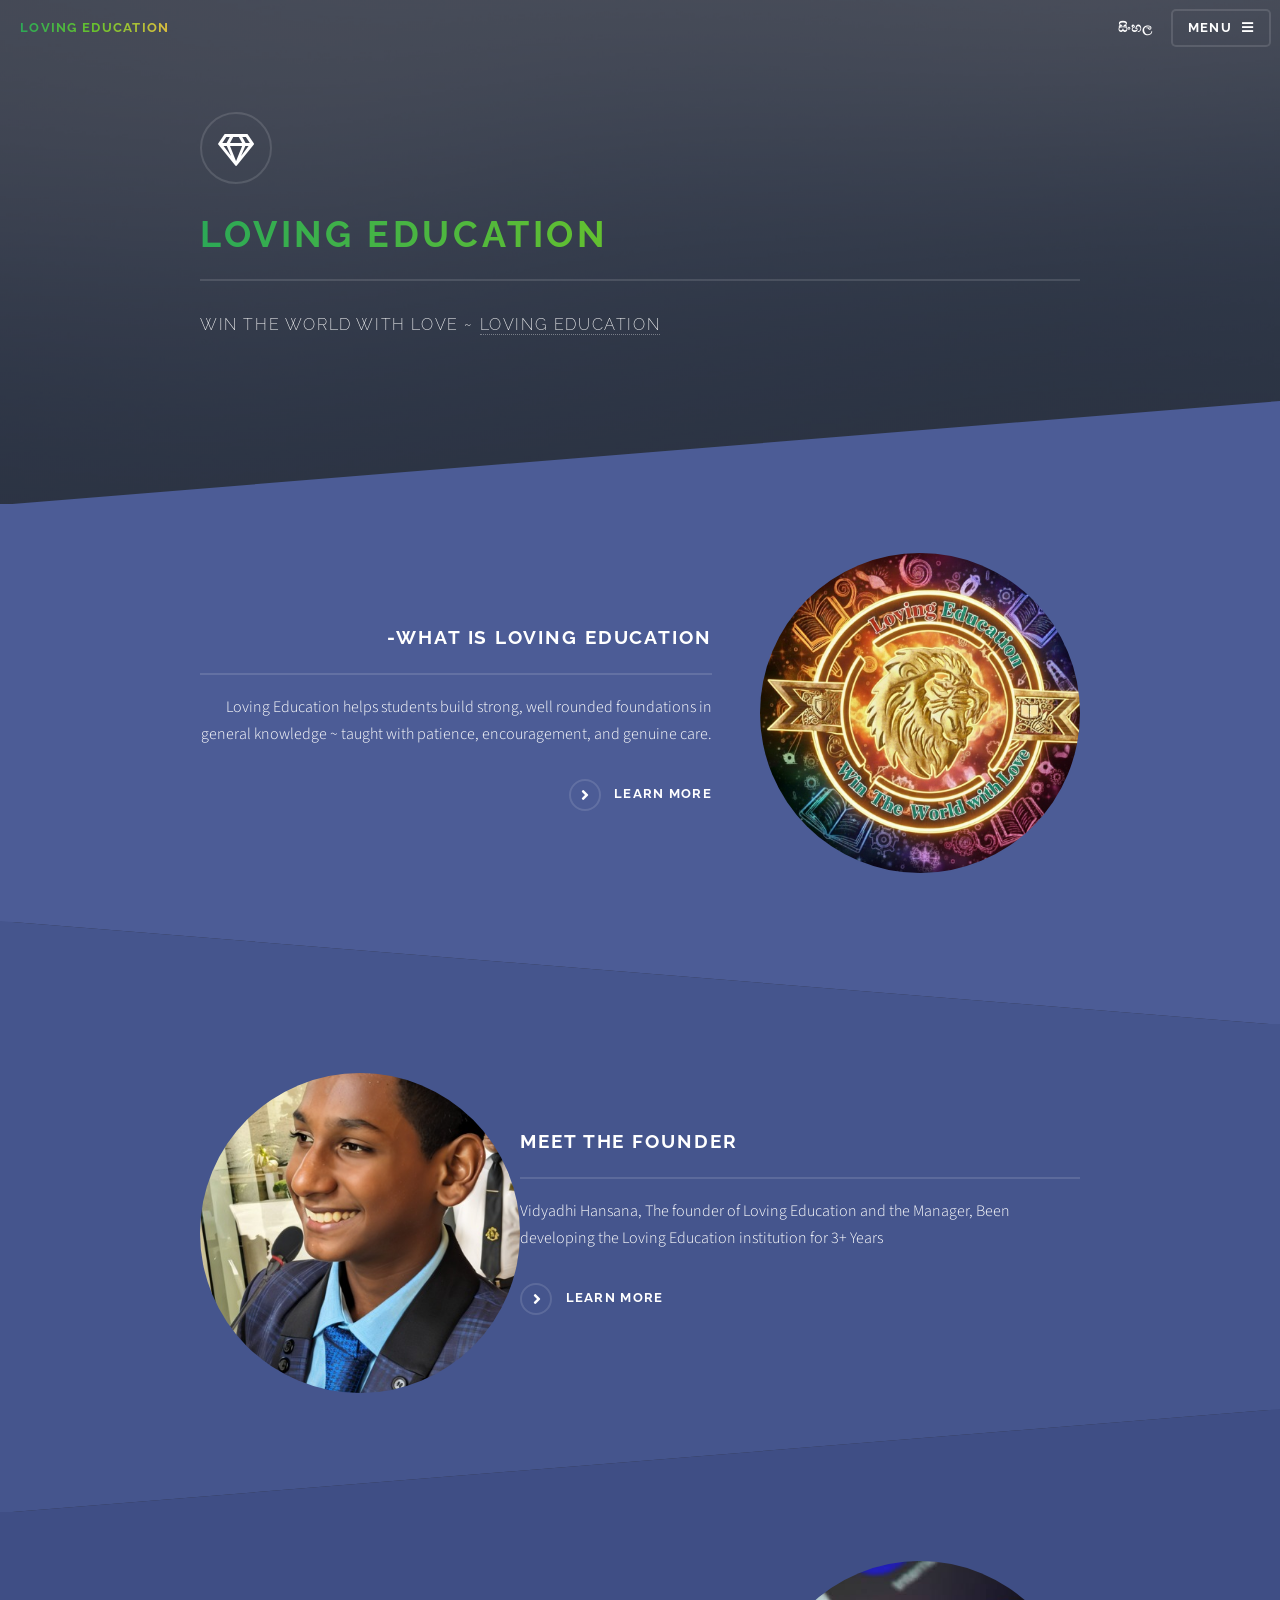
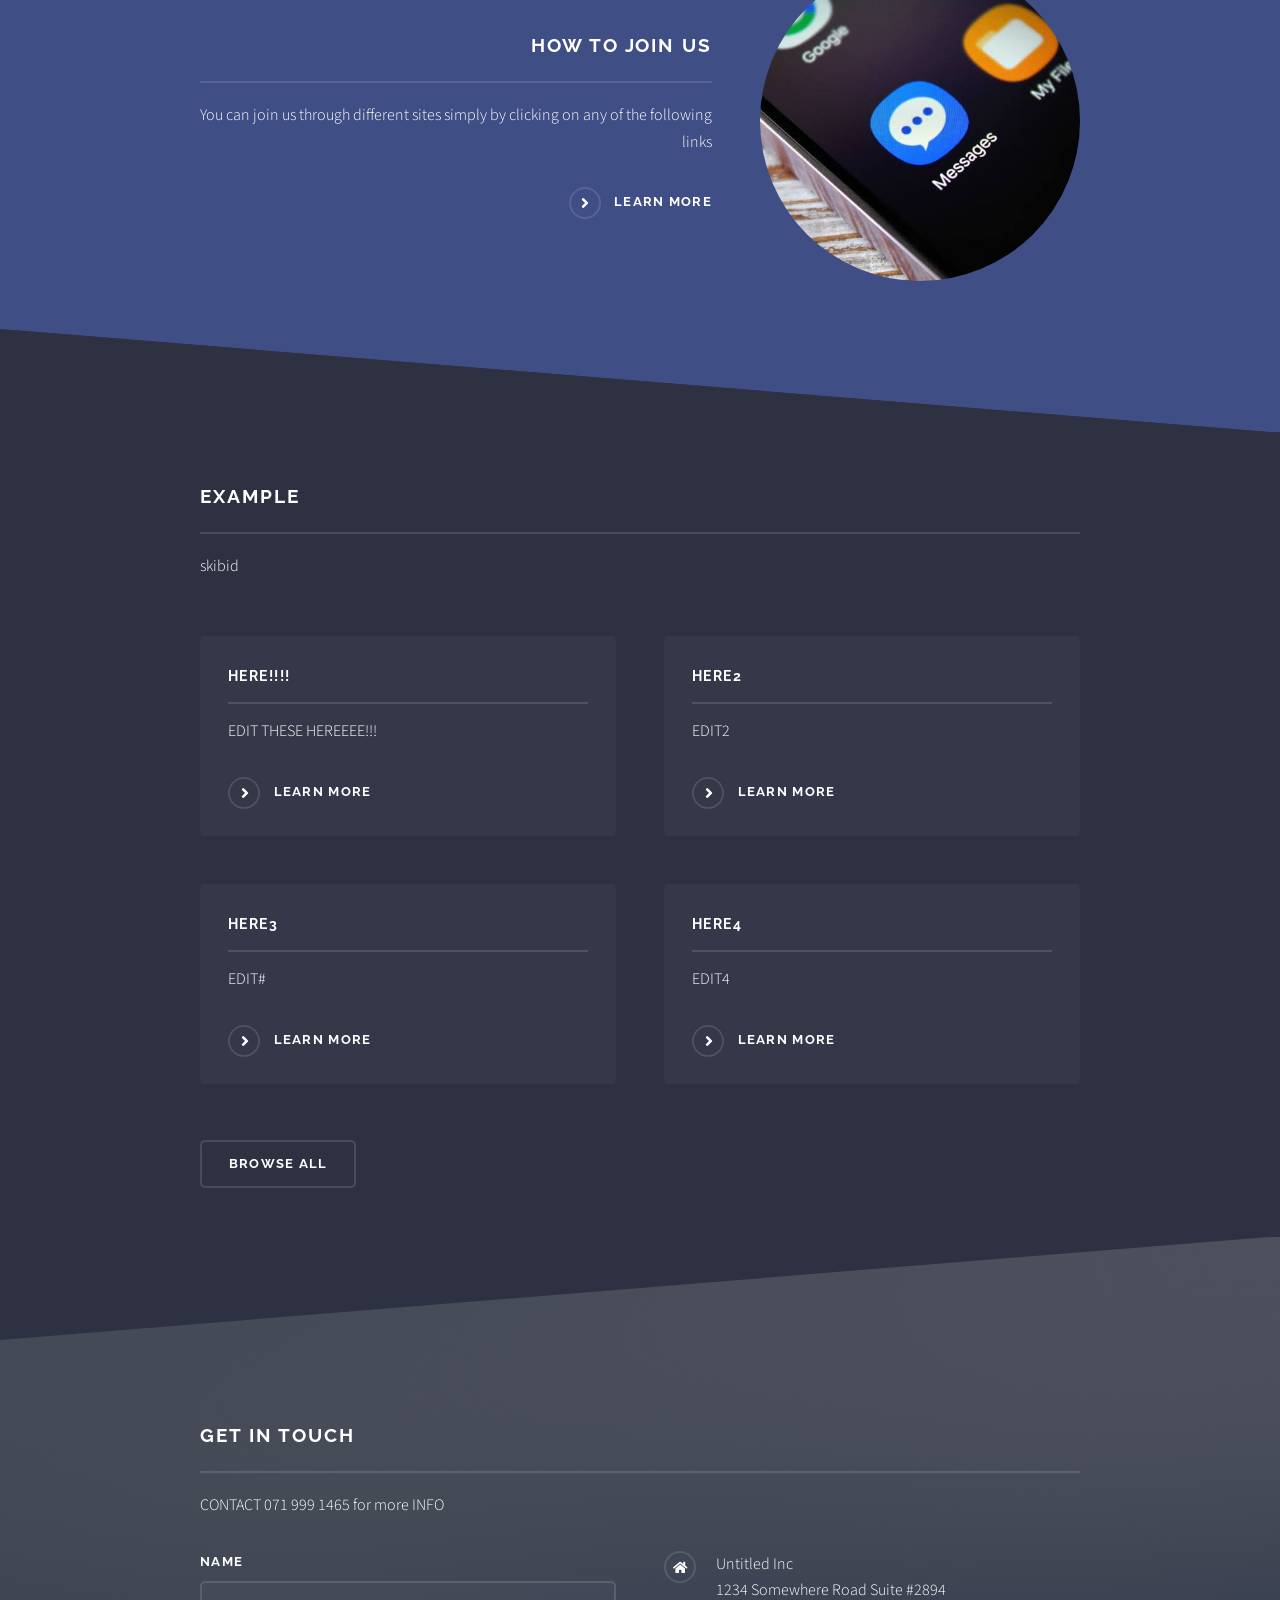
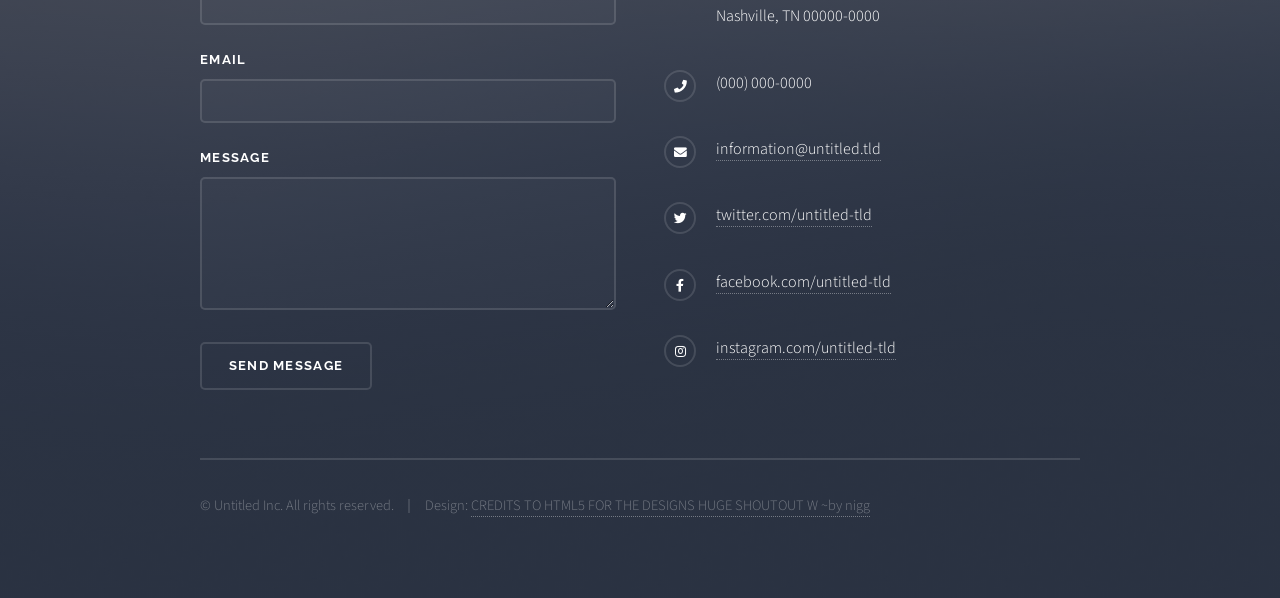
==== index.html @ 804e5c38 "Update index.html" ====
<!DOCTYPE HTML>
<!--
    Solid State by HTML5 UP
    html5up.net | @ajlkn
    Free for personal and commercial use under the CCA 3.0 license (html5up.net/license)
-->
<html>
    <head>
        <title>Loving Education</title>
        <meta charset="utf-8" />
        <meta name="viewport" content="width=device-width, initial-scale=1, user-scalable=no" />
        <link rel="icon" type="image/png" href="images/favicon.png" />
        <link rel="apple-touch-icon" href="images/apple-touch-icon.png" />
        <link rel="stylesheet" href="assets/css/main.css" />
        <noscript><link rel="stylesheet" href="assets/css/noscript.css" /></noscript>
    </head>
    <body class="is-preload">

        <!-- Page Wrapper -->
            <div id="page-wrapper">

                <!-- Header -->
                    <header id="header" class="alt">
                        <h1><a href="index.html">Loving Education</a></h1>
                        <nav>
                            <a href="#" id="lang-toggle" onclick="toggleLanguage(); return false;" data-en="සිංහල" data-si="ENGLISH">සිංහල</a>
                            <a href="#menu">Menu</a>
                        </nav>
                    </header>

                <!-- Menu -->
                    <nav id="menu">
                        <div class="inner">
                            <h2>Menu</h2>
                            <ul class="links">
                                <li><a href="index.html">Home</a></li>
                                <li><a href="generic.html">Generic</a></li>
                                <li><a href="elements.html">Elements</a></li>
                                <li><a href="#">Log In</a></li>
                                <li><a href="#">Sign Up</a></li>
                            </ul>
                            <a href="#" class="close">Close</a>
                        </div>
                    </nav>

                <!-- Banner -->
                    <section id="banner">
                        <div class="inner">
                            <div class="logo"><span class="icon fa-gem"></span></div>
                            <h2>loving education</h2>
                            <p> Win the world with LOVE ~ <a href="https://chat.whatsapp.com/IxyPW32PGXFFVcsJdnTIN3">loving education</a></p>
                        </div>
                    </section>

                <!-- Wrapper -->
                    <section id="wrapper">

                        <!-- One -->
                            <section id="one" class="wrapper spotlight style1">
                                <div class="inner">
                                    <a href="#" class="image"><img src="images/pic01.jpg" alt="" /></a>
                                    <div class="content">
                                        <h2 class="major">-What is Loving Education</h2>
                                        <p data-en="Loving Education helps students build strong, well rounded foundations in general knowledge ~ taught with patience, encouragement, and genuine care." data-si="Loving Education ශිෂ්‍යයන්ට සාමාන්‍ය දැනුමේ ශක්තිමත් හා පුළුල් පදනමක් ගොඩනගා ගැනීමට උපකාර කරයි ~ ඉවසීමෙන්, දිරිගැන්වීමෙන් සහ අව්‍යාජ සැලකිල්ලෙන් උගන්වනු ලැබේ.">Loving Education helps students build strong, well rounded foundations in general knowledge ~ taught with patience, encouragement, and genuine care.</p>
                                        <a href="#" class="special" onclick="showNotify('Loving Education helps students build strong foundations in general knowledge — taught with patience, encouragement, and genuine care.'); return false;">Learn more</a>
                                    </div>
                                </div>
                            </section>

                        <!-- Two -->
                            <section id="two" class="wrapper alt spotlight style2">
                                <div class="inner">
                                    <a href="#" class="image"><img src="images/pic02.jpg" alt="" /></a>
                                    <div class="content">
                                        <h2 class="major">meet the founder</h2>
                                        <p data-en="Vidyadhi Hansana, The founder of Loving Education and the Manager, Been developing the Loving Education institution for 3+ Years" data-si="විද්‍යාධි හංසන, Loving Education ආයතනයේ ආරම්භකයා සහ කළමනාකරු, වසර 3කට වැඩි කාලයක් තිස්සේ Loving Education ආයතනය සංවර්ධනය කරමින් සිටී.">Vidyadhi Hansana, The founder of Loving Education and the Manager, Been developing the Loving Education institution for 3+ Years</p>
                                        <a href="#" class="special" onclick="showNotify('Vidyadhi Hansana — Founder & Manager of Loving Education, developing the institution for over 3 years with passion and dedication.'); return false;">Learn more</a>
                                    </div>
                                </div>
                            </section>

                        <!-- Three -->
                            <section id="three" class="wrapper spotlight style3">
                                <div class="inner">
                                    <a href="#" class="image"><img src="images/pic03.jpg" alt="" /></a>
                                    <div class="content">
                                        <h2 class="major">How to join us</h2>
                                        <p data-en="You can join us through different sites simply by clicking on any of the following links" data-si="පහත ඕනෑම සබැඳියක් ක්ලික් කිරීමෙන් ඔබට විවිධ අඩවි හරහා අප හා එකතු විය හැක">You can join us through different sites simply by clicking on any of the following links</p>
                                        <a href="#" class="special" onclick="showNotify('Join us through WhatsApp, YouTube, or Instagram — click any of our social links to get started!'); return false;">Learn more</a>
                                    </div>
                                </div>
                            </section>

                        <!-- Four -->
                            <section id="four" class="wrapper alt style1">
                                <div class="inner">
                                    <h2 class="major">example</h2>
                                    <p>skibid</p>
                                    <section class="features">
                                        <article>
                                            <a href="#" class="image"><img src="images/pic04.jpg" alt="" /></a>
                                            <h3 class="major">HERE!!!!</h3>
                                            <p>EDIT THESE HEREEEE!!!</p>
                                            <a href="#" class="special">Learn more</a>
                                        </article>
                                        <article>
                                            <a href="#" class="image"><img src="images/pic05.jpg" alt="" /></a>
                                            <h3 class="major">HERE2</h3>
                                            <p>EDIT2</p>
                                            <a href="#" class="special">Learn more</a>
                                        </article>
                                        <article>
                                            <a href="#" class="image"><img src="images/pic06.jpg" alt="" /></a>
                                            <h3 class="major">HERE3</h3>
                                            <p>EDIT#</p>
                                            <a href="#" class="special">Learn more</a>
                                        </article>
                                        <article>
                                            <a href="#" class="image"><img src="images/pic07.jpg" alt="" /></a>
                                            <h3 class="major">HERE4</h3>
                                            <p>EDIT4</p>
                                            <a href="#" class="special">Learn more</a>
                                        </article>
                                    </section>
                                    <ul class="actions">
                                        <li><a href="#" class="button">Browse All</a></li>
                                    </ul>
                                </div>
                            </section>

                    </section>

                <!-- Footer -->
                    <section id="footer">
                        <div class="inner">
                            <h2 class="major">Get in touch</h2>
                            <p>CONTACT 071 999 1465 for more INFO</p>
                            <form method="post" action="#">
                                <div class="fields">
                                    <div class="field">
                                        <label for="name">Name</label>
                                        <input type="text" name="name" id="name" />
                                    </div>
                                    <div class="field">
                                        <label for="email">Email</label>
                                        <input type="email" name="email" id="email" />
                                    </div>
                                    <div class="field">
                                        <label for="message">Message</label>
                                        <textarea name="message" id="message" rows="4"></textarea>
                                    </div>
                                </div>
                                <ul class="actions">
                                    <li><input type="submit" value="Send Message" /></li>
                                </ul>
                            </form>
                            <ul class="contact">
                                <li class="icon solid fa-home">
                                    Untitled Inc<br />
                                    1234 Somewhere Road Suite #2894<br />
                                    Nashville, TN 00000-0000
                                </li>
                                <li class="icon solid fa-phone">(000) 000-0000</li>
                                <li class="icon solid fa-envelope"><a href="#">information@untitled.tld</a></li>
                                <li class="icon brands fa-twitter"><a href="#">twitter.com/untitled-tld</a></li>
                                <li class="icon brands fa-facebook-f"><a href="#">facebook.com/untitled-tld</a></li>
                                <li class="icon brands fa-instagram"><a href="#">instagram.com/untitled-tld</a></li>
                            </ul>
                            <ul class="copyright">
                                <li>&copy; Untitled Inc. All rights reserved.</li><li>Design: <a href="http://html5up.net">CREDITS TO HTML5 FOR THE DESIGNS HUGE SHOUTOUT W ~by nigg</a></li>
                            </ul>
                        </div>
                    </section>

            </div>

        <!-- Scripts -->
            <script src="assets/js/jquery.min.js"></script>
            <script src="assets/js/jquery.scrollex.min.js"></script>
            <script src="assets/js/browser.min.js"></script>
            <script src="assets/js/breakpoints.min.js"></script>
            <script src="assets/js/util.js"></script>
            <script src="assets/js/main.js"></script>

        <!-- Language toggle -->
            <script>
                function setLanguage(lang) {
                    document.querySelectorAll('[data-en]').forEach(function(el) {
                        var text = (lang === 'si') ? el.getAttribute('data-si') : el.getAttribute('data-en');
                        if (el.tagName === 'INPUT') {
                            el.value = text;
                        } else {
                            el.textContent = text;
                        }
                    });
                    localStorage.setItem('loving-education-lang', lang);
                }

                function toggleLanguage() {
                    var current = localStorage.getItem('loving-education-lang') || 'en';
                    setLanguage(current === 'en' ? 'si' : 'en');
                }

                document.addEventListener('DOMContentLoaded', function() {
                    setLanguage(localStorage.getItem('loving-education-lang') || 'en');
                });
            </script>

        <!-- Notification popups -->
            <script>
                function showNotify(msg) {
                    var old = document.querySelector('.notify-bar');
                    if (old) old.remove();

                    var bar = document.createElement('div');
                    bar.className = 'notify-bar';
                    bar.textContent = msg;
                    document.body.appendChild(bar);

                    setTimeout(function() { bar.classList.add('show'); }, 10);

                    bar.onclick = function() { dismissNotify(bar); };
                    setTimeout(function() { dismissNotify(bar); }, 15000);
                }

                function dismissNotify(bar) {
                    if (!bar || !bar.parentNode) return;
                    bar.classList.remove('show');
                    setTimeout(function() { if (bar.parentNode) bar.remove(); }, 400);
                }
            </script>

    </body>
</html>
---- assets/css/main.css ----
@import url(fontawesome-all.min.css);
@import url("https://fonts.googleapis.com/css?family=Raleway:200,700|Source+Sans+Pro:300,600,300italic,600italic");

/*
	Solid State by HTML5 UP
	html5up.net | @ajlkn
	Free for personal and commercial use under the CCA 3.0 license (html5up.net/license)
*/

html, body, div, span, applet, object,
iframe, h1, h2, h3, h4, h5, h6, p, blockquote,
pre, a, abbr, acronym, address, big, cite,
code, del, dfn, em, img, ins, kbd, q, s, samp,
small, strike, strong, sub, sup, tt, var, b,
u, i, center, dl, dt, dd, ol, ul, li, fieldset,
form, label, legend, table, caption, tbody,
tfoot, thead, tr, th, td, article, aside,
canvas, details, embed, figure, figcaption,
footer, header, hgroup, menu, nav, output, ruby,
section, summary, time, mark, audio, video {
	margin: 0;
	padding: 0;
	border: 0;
	font-size: 100%;
	font: inherit;
	vertical-align: baseline;}

article, aside, details, figcaption, figure,
footer, header, hgroup, menu, nav, section {
	display: block;}

body {
	line-height: 1;
}

ol, ul {
	list-style: none;
}

blockquote, q {
	quotes: none;
}

	blockquote:before, blockquote:after, q:before, q:after {
		content: '';
		content: none;
	}

table {
	border-collapse: collapse;
	border-spacing: 0;
}

body {
	-webkit-text-size-adjust: none;
}

mark {
	background-color: transparent;
	color: inherit;
}

input::-moz-focus-inner {
	border: 0;
	padding: 0;
}

input, select, textarea {
	-moz-appearance: none;
	-webkit-appearance: none;
	-ms-appearance: none;
	appearance: none;
}

/* Basic */

	@-ms-viewport {
		width: device-width;
	}

	body {
		-ms-overflow-style: scrollbar;
	}

	@media screen and (max-width: 480px) {

		html, body {
			min-width: 320px;
		}

	}

	html {
		box-sizing: border-box;
	}

	*, *:before, *:after {
		box-sizing: inherit;
	}

	body {
		background-color: #2e3141;
		background-image: linear-gradient(to top, rgba(46, 49, 65, 0.8), rgba(46, 49, 65, 0.8)), url("../../images/bg.jpg");
		background-size: auto,
 cover;
		background-attachment: fixed,
 fixed;
		background-position: center,
 center;
	}

		body.is-preload *, body.is-preload *:before, body.is-preload *:after {
			-moz-animation: none !important;
			-webkit-animation: none !important;
			-ms-animation: none !important;
			animation: none !important;
			-moz-transition: none !important;
			-webkit-transition: none !important;
			-ms-transition: none !important;
			transition: none !important;
		}

/* Type */

	body, input, select, textarea {
		color: #ffffff;
		font-family: "Source Sans Pro", Helvetica, sans-serif;
		font-size: 16.5pt;
		font-weight: 300;
		line-height: 1.65;
	}

		@media screen and (max-width: 1680px) {

			body, input, select, textarea {
				font-size: 13pt;
			}

		}

		@media screen and (max-width: 1280px) {

			body, input, select, textarea {
				font-size: 12pt;
			}

		}

		@media screen and (max-width: 980px) {

			body, input, select, textarea {
				font-size: 12pt;
			}

		}

		@media screen and (max-width: 736px) {

			body, input, select, textarea {
				font-size: 12pt;
			}

		}

		@media screen and (max-width: 480px) {

			body, input, select, textarea {
				font-size: 12pt;
			}

		}

	a {
		-moz-transition: color 0.2s ease-in-out, border-bottom-color 0.2s ease-in-out;
		-webkit-transition: color 0.2s ease-in-out, border-bottom-color 0.2s ease-in-out;
		-ms-transition: color 0.2s ease-in-out, border-bottom-color 0.2s ease-in-out;
		transition: color 0.2s ease-in-out, border-bottom-color 0.2s ease-in-out;
		border-bottom: dotted 1px rgba(255, 255, 255, 0.35);
		color: #ffffff;
		text-decoration: none;
	}

		a:hover {
			border-bottom-color: transparent;
			color: #ffffff !important;
		}

		a.special:not(.button) {
			text-decoration: none;
			border-bottom: 0;
			display: block;
			font-family: Raleway, Helvetica, sans-serif;
			font-size: 0.8em;
			font-weight: 700;
			letter-spacing: 0.1em;
			margin: 0 0 2em 0;
			text-transform: uppercase;
		}

			a.special:not(.button):before {
				-moz-osx-font-smoothing: grayscale;
				-webkit-font-smoothing: antialiased;
				display: inline-block;
				font-style: normal;
				font-variant: normal;
				text-rendering: auto;
				line-height: 1;
				text-transform: none !important;
				font-family: 'Font Awesome 5 Free';
				font-weight: 900;
			}

			a.special:not(.button):before {
				-moz-transition: background-color 0.2s ease-in-out;
				-webkit-transition: background-color 0.2s ease-in-out;
				-ms-transition: background-color 0.2s ease-in-out;
				transition: background-color 0.2s ease-in-out;
				border-radius: 100%;
				border: solid 2px rgba(255, 255, 255, 0.125);
				content: '\f105';
				display: inline-block;
				font-size: 1.25em;
				height: 2em;
				line-height: 1.75em;
				margin-right: 0.85em;
				text-align: center;
				text-indent: 0.15em;
				vertical-align: middle;
				width: 2em;
			}

			a.special:not(.button):hover:before {
				background-color: rgba(255, 255, 255, 0.025);
			}

			a.special:not(.button):active:before {
				background-color: rgba(255, 255, 255, 0.075);
			}

	strong, b {
		color: #ffffff;
		font-weight: 600;
	}

	em, i {
		font-style: italic;
	}

	p {
		margin: 0 0 2em 0;
	}

	h1, h2, h3, h4, h5, h6 {
		color: #ffffff;
		font-family: Raleway, Helvetica, sans-serif;
		font-weight: 700;
		letter-spacing: 0.1em;
		margin: 0 0 1em 0;
		text-transform: uppercase;
	}

		h1 a, h2 a, h3 a, h4 a, h5 a, h6 a {
			color: inherit;
			text-decoration: none;
			border-bottom: 0;
		}

		h1 span, h2 span, h3 span, h4 span, h5 span, h6 span {
			font-weight: 200;
		}

		h1.major, h2.major, h3.major, h4.major, h5.major, h6.major {
			padding-bottom: 1em;
			border-bottom: solid 2px rgba(255, 255, 255, 0.125);
		}

	h2 {
		font-size: 1.2em;
	}

	h3 {
		font-size: 0.9em;
	}

	h4 {
		font-size: 0.7em;
	}

	h5 {
		font-size: 0.7em;
	}

	h6 {
		font-size: 0.7em;
	}

	@media screen and (max-width: 736px) {

		h2 {
			font-size: 1em;
		}

		h3 {
			font-size: 0.8em;
		}

	}

	sub {
		font-size: 0.8em;
		position: relative;
		top: 0.5em;
	}

	sup {
		font-size: 0.8em;
		position: relative;
		top: -0.5em;
	}

	blockquote {
		border-left: solid 4px rgba(255, 255, 255, 0.125);
		font-style: italic;
		margin: 0 0 2em 0;
		padding: 0.5em 0 0.5em 2em;
	}

	code {
		background: rgba(255, 255, 255, 0.025);
		border-radius: 5px;
		border: solid 2px rgba(255, 255, 255, 0.125);
		font-family: "Courier New", monospace;
		font-size: 0.9em;
		margin: 0 0.25em;
		padding: 0.25em 0.65em;
	}

	pre {
		-webkit-overflow-scrolling: touch;
		font-family: "Courier New", monospace;
		font-size: 0.9em;
		margin: 0 0 2em 0;
	}

		pre code {
			display: block;
			line-height: 1.75em;
			padding: 1em 1.5em;
			overflow-x: auto;
		}

	hr {
		border: 0;
		border-bottom: solid 2px rgba(255, 255, 255, 0.125);
		margin: 2.5em 0;
	}

		hr.major {
			margin: 4em 0;
		}

	.align-left {
		text-align: left;
	}

	.align-center {
		text-align: center;
	}

	.align-right {
		text-align: right;
	}

/* Row */

	.row {
		display: flex;
		flex-wrap: wrap;
		box-sizing: border-box;
		align-items: stretch;
	}

		.row > * {
			box-sizing: border-box;
		}

		.row.gtr-uniform > * > :last-child {
			margin-bottom: 0;
		}

		.row.aln-left {
			justify-content: flex-start;
		}

		.row.aln-center {
			justify-content: center;
		}

		.row.aln-right {
			justify-content: flex-end;
		}

		.row.aln-top {
			align-items: flex-start;
		}

		.row.aln-middle {
			align-items: center;
		}

		.row.aln-bottom {
			align-items: flex-end;
		}

		.row > .imp {
			order: -1;
		}

		.row > .col-1 {
			width: 8.33333%;
		}

		.row > .off-1 {
			margin-left: 8.33333%;
		}

		.row > .col-2 {
			width: 16.66667%;
		}

		.row > .off-2 {
			margin-left: 16.66667%;
		}

		.row > .col-3 {
			width: 25%;
		}

		.row > .off-3 {
			margin-left: 25%;
		}

		.row > .col-4 {
			width: 33.33333%;
		}

		.row > .off-4 {
			margin-left: 33.33333%;
		}

		.row > .col-5 {
			width: 41.66667%;
		}

		.row > .off-5 {
			margin-left: 41.66667%;
		}

		.row > .col-6 {
			width: 50%;
		}

		.row > .off-6 {
			margin-left: 50%;
		}

		.row > .col-7 {
			width: 58.33333%;
		}

		.row > .off-7 {
			margin-left: 58.33333%;
		}

		.row > .col-8 {
			width: 66.66667%;
		}

		.row > .off-8 {
			margin-left: 66.66667%;
		}

		.row > .col-9 {
			width: 75%;
		}

		.row > .off-9 {
			margin-left: 75%;
		}

		.row > .col-10 {
			width: 83.33333%;
		}

		.row > .off-10 {
			margin-left: 83.33333%;
		}

		.row > .col-11 {
			width: 91.66667%;
		}

		.row > .off-11 {
			margin-left: 91.66667%;
		}

		.row > .col-12 {
			width: 100%;
		}

		.row > .off-12 {
			margin-left: 100%;
		}

		.row.gtr-0 {
			margin-top: 0;
			margin-left: 0em;
		}

			.row.gtr-0 > * {
				padding: 0 0 0 0em;
			}

			.row.gtr-0.gtr-uniform {
				margin-top: 0em;
			}

				.row.gtr-0.gtr-uniform > * {
					padding-top: 0em;
				}

		.row.gtr-25 {
			margin-top: 0;
			margin-left: -0.4375em;
		}

			.row.gtr-25 > * {
				padding: 0 0 0 0.4375em;
			}

			.row.gtr-25.gtr-uniform {
				margin-top: -0.4375em;
			}

				.row.gtr-25.gtr-uniform > * {
					padding-top: 0.4375em;
				}

		.row.gtr-50 {
			margin-top: 0;
			margin-left: -0.875em;
		}

			.row.gtr-50 > * {
				padding: 0 0 0 0.875em;
			}

			.row.gtr-50.gtr-uniform {
				margin-top: -0.875em;
			}

				.row.gtr-50.gtr-uniform > * {
					padding-top: 0.875em;
				}

		.row {
			margin-top: 0;
			margin-left: -1.75em;
		}

			.row > * {
				padding: 0 0 0 1.75em;
			}

			.row.gtr-uniform {
				margin-top: -1.75em;
			}

				.row.gtr-uniform > * {
					padding-top: 1.75em;
				}

		.row.gtr-150 {
			margin-top: 0;
			margin-left: -2.625em;
		}

			.row.gtr-150 > * {
				padding: 0 0 0 2.625em;
			}

			.row.gtr-150.gtr-uniform {
				margin-top: -2.625em;
			}

				.row.gtr-150.gtr-uniform > * {
					padding-top: 2.625em;
				}

		.row.gtr-200 {
			margin-top: 0;
			margin-left: -3.5em;
		}

			.row.gtr-200 > * {
				padding: 0 0 0 3.5em;
			}

			.row.gtr-200.gtr-uniform {
				margin-top: -3.5em;
			}

				.row.gtr-200.gtr-uniform > * {
					padding-top: 3.5em;
				}

		@media screen and (max-width: 1680px) {

			.row {
				display: flex;
				flex-wrap: wrap;
				box-sizing: border-box;
				align-items: stretch;
			}

				.row > * {
					box-sizing: border-box;
				}

				.row.gtr-uniform > * > :last-child {
					margin-bottom: 0;
				}

				.row.aln-left {
					justify-content: flex-start;
				}

				.row.aln-center {
					justify-content: center;
				}

				.row.aln-right {
					justify-content: flex-end;
				}

				.row.aln-top {
					align-items: flex-start;
				}

				.row.aln-middle {
					align-items: center;
				}

				.row.aln-bottom {
					align-items: flex-end;
				}

				.row > .imp-xlarge {
					order: -1;
				}

				.row > .col-1-xlarge {
					width: 8.33333%;
				}

				.row > .off-1-xlarge {
					margin-left: 8.33333%;
				}

				.row > .col-2-xlarge {
					width: 16.66667%;
				}

				.row > .off-2-xlarge {
					margin-left: 16.66667%;
				}

				.row > .col-3-xlarge {
					width: 25%;
				}

				.row > .off-3-xlarge {
					margin-left: 25%;
				}

				.row > .col-4-xlarge {
					width: 33.33333%;
				}

				.row > .off-4-xlarge {
					margin-left: 33.33333%;
				}

				.row > .col-5-xlarge {
					width: 41.66667%;
				}

				.row > .off-5-xlarge {
					margin-left: 41.66667%;
				}

				.row > .col-6-xlarge {
					width: 50%;
				}

				.row > .off-6-xlarge {
					margin-left: 50%;
				}

				.row > .col-7-xlarge {
					width: 58.33333%;
				}

				.row > .off-7-xlarge {
					margin-left: 58.33333%;
				}

				.row > .col-8-xlarge {
					width: 66.66667%;
				}

				.row > .off-8-xlarge {
					margin-left: 66.66667%;
				}

				.row > .col-9-xlarge {
					width: 75%;
				}

				.row > .off-9-xlarge {
					margin-left: 75%;
				}

				.row > .col-10-xlarge {
					width: 83.33333%;
				}

				.row > .off-10-xlarge {
					margin-left: 83.33333%;
				}

				.row > .col-11-xlarge {
					width: 91.66667%;
				}

				.row > .off-11-xlarge {
					margin-left: 91.66667%;
				}

				.row > .col-12-xlarge {
					width: 100%;
				}

				.row > .off-12-xlarge {
					margin-left: 100%;
				}

				.row.gtr-0 {
					margin-top: 0;
					margin-left: 0em;
				}

					.row.gtr-0 > * {
						padding: 0 0 0 0em;
					}

					.row.gtr-0.gtr-uniform {
						margin-top: 0em;
					}

						.row.gtr-0.gtr-uniform > * {
							padding-top: 0em;
						}

				.row.gtr-25 {
					margin-top: 0;
					margin-left: -0.4375em;
				}

					.row.gtr-25 > * {
						padding: 0 0 0 0.4375em;
					}

					.row.gtr-25.gtr-uniform {
						margin-top: -0.4375em;
					}

						.row.gtr-25.gtr-uniform > * {
							padding-top: 0.4375em;
						}

				.row.gtr-50 {
					margin-top: 0;
					margin-left: -0.875em;
				}

					.row.gtr-50 > * {
						padding: 0 0 0 0.875em;
					}

					.row.gtr-50.gtr-uniform {
						margin-top: -0.875em;
					}

						.row.gtr-50.gtr-uniform > * {
							padding-top: 0.875em;
						}

				.row {
					margin-top: 0;
					margin-left: -1.75em;
				}

					.row > * {
						padding: 0 0 0 1.75em;
					}

					.row.gtr-uniform {
						margin-top: -1.75em;
					}

						.row.gtr-uniform > * {
							padding-top: 1.75em;
						}

				.row.gtr-150 {
					margin-top: 0;
					margin-left: -2.625em;
				}

					.row.gtr-150 > * {
						padding: 0 0 0 2.625em;
					}

					.row.gtr-150.gtr-uniform {
						margin-top: -2.625em;
					}

						.row.gtr-150.gtr-uniform > * {
							padding-top: 2.625em;
						}

				.row.gtr-200 {
					margin-top: 0;
					margin-left: -3.5em;
				}

					.row.gtr-200 > * {
						padding: 0 0 0 3.5em;
					}

					.row.gtr-200.gtr-uniform {
						margin-top: -3.5em;
					}

						.row.gtr-200.gtr-uniform > * {
							padding-top: 3.5em;
						}

		}

		@media screen and (max-width: 1280px) {

			.row {
				display: flex;
				flex-wrap: wrap;
				box-sizing: border-box;
				align-items: stretch;
			}

				.row > * {
					box-sizing: border-box;
				}

				.row.gtr-uniform > * > :last-child {
					margin-bottom: 0;
				}

				.row.aln-left {
					justify-content: flex-start;
				}

				.row.aln-center {
					justify-content: center;
				}

				.row.aln-right {
					justify-content: flex-end;
				}

				.row.aln-top {
					align-items: flex-start;
				}

				.row.aln-middle {
					align-items: center;
				}

				.row.aln-bottom {
					align-items: flex-end;
				}

				.row > .imp-large {
					order: -1;
				}

				.row > .col-1-large {
					width: 8.33333%;
				}

				.row > .off-1-large {
					margin-left: 8.33333%;
				}

				.row > .col-2-large {
					width: 16.66667%;
				}

				.row > .off-2-large {
					margin-left: 16.66667%;
				}

				.row > .col-3-large {
					width: 25%;
				}

				.row > .off-3-large {
					margin-left: 25%;
				}

				.row > .col-4-large {
					width: 33.33333%;
				}

				.row > .off-4-large {
					margin-left: 33.33333%;
				}

				.row > .col-5-large {
					width: 41.66667%;
				}

				.row > .off-5-large {
					margin-left: 41.66667%;
				}

				.row > .col-6-large {
					width: 50%;
				}

				.row > .off-6-large {
					margin-left: 50%;
				}

				.row > .col-7-large {
					width: 58.33333%;
				}

				.row > .off-7-large {
					margin-left: 58.33333%;
				}

				.row > .col-8-large {
					width: 66.66667%;
				}

				.row > .off-8-large {
					margin-left: 66.66667%;
				}

				.row > .col-9-large {
					width: 75%;
				}

				.row > .off-9-large {
					margin-left: 75%;
				}

				.row > .col-10-large {
					width: 83.33333%;
				}

				.row > .off-10-large {
					margin-left: 83.33333%;
				}

				.row > .col-11-large {
					width: 91.66667%;
				}

				.row > .off-11-large {
					margin-left: 91.66667%;
				}

				.row > .col-12-large {
					width: 100%;
				}

				.row > .off-12-large {
					margin-left: 100%;
				}

				.row.gtr-0 {
					margin-top: 0;
					margin-left: 0em;
				}

					.row.gtr-0 > * {
						padding: 0 0 0 0em;
					}

					.row.gtr-0.gtr-uniform {
						margin-top: 0em;
					}

						.row.gtr-0.gtr-uniform > * {
							padding-top: 0em;
						}

				.row.gtr-25 {
					margin-top: 0;
					margin-left: -0.4375em;
				}

					.row.gtr-25 > * {
						padding: 0 0 0 0.4375em;
					}

					.row.gtr-25.gtr-uniform {
						margin-top: -0.4375em;
					}

						.row.gtr-25.gtr-uniform > * {
							padding-top: 0.4375em;
						}

				.row.gtr-50 {
					margin-top: 0;
					margin-left: -0.875em;
				}

					.row.gtr-50 > * {
						padding: 0 0 0 0.875em;
					}

					.row.gtr-50.gtr-uniform {
						margin-top: -0.875em;
					}

						.row.gtr-50.gtr-uniform > * {
							padding-top: 0.875em;
						}

				.row {
					margin-top: 0;
					margin-left: -1.75em;
				}

					.row > * {
						padding: 0 0 0 1.75em;
					}

					.row.gtr-uniform {
						margin-top: -1.75em;
					}

						.row.gtr-uniform > * {
							padding-top: 1.75em;
						}

				.row.gtr-150 {
					margin-top: 0;
					margin-left: -2.625em;
				}

					.row.gtr-150 > * {
						padding: 0 0 0 2.625em;
					}

					.row.gtr-150.gtr-uniform {
						margin-top: -2.625em;
					}

						.row.gtr-150.gtr-uniform > * {
							padding-top: 2.625em;
						}

				.row.gtr-200 {
					margin-top: 0;
					margin-left: -3.5em;
				}

					.row.gtr-200 > * {
						padding: 0 0 0 3.5em;
					}

					.row.gtr-200.gtr-uniform {
						margin-top: -3.5em;
					}

						.row.gtr-200.gtr-uniform > * {
							padding-top: 3.5em;
						}

		}

		@media screen and (max-width: 980px) {

			.row {
				display: flex;
				flex-wrap: wrap;
				box-sizing: border-box;
				align-items: stretch;
			}

				.row > * {
					box-sizing: border-box;
				}

				.row.gtr-uniform > * > :last-child {
					margin-bottom: 0;
				}

				.row.aln-left {
					justify-content: flex-start;
				}

				.row.aln-center {
					justify-content: center;
				}

				.row.aln-right {
					justify-content: flex-end;
				}

				.row.aln-top {
					align-items: flex-start;
				}

				.row.aln-middle {
					align-items: center;
				}

				.row.aln-bottom {
					align-items: flex-end;
				}

				.row > .imp-medium {
					order: -1;
				}

				.row > .col-1-medium {
					width: 8.33333%;
				}

				.row > .off-1-medium {
					margin-left: 8.33333%;
				}

				.row > .col-2-medium {
					width: 16.66667%;
				}

				.row > .off-2-medium {
					margin-left: 16.66667%;
				}

				.row > .col-3-medium {
					width: 25%;
				}

				.row > .off-3-medium {
					margin-left: 25%;
				}

				.row > .col-4-medium {
					width: 33.33333%;
				}

				.row > .off-4-medium {
					margin-left: 33.33333%;
				}

				.row > .col-5-medium {
					width: 41.66667%;
				}

				.row > .off-5-medium {
					margin-left: 41.66667%;
				}

				.row > .col-6-medium {
					width: 50%;
				}

				.row > .off-6-medium {
					margin-left: 50%;
				}

				.row > .col-7-medium {
					width: 58.33333%;
				}

				.row > .off-7-medium {
					margin-left: 58.33333%;
				}

				.row > .col-8-medium {
					width: 66.66667%;
				}

				.row > .off-8-medium {
					margin-left: 66.66667%;
				}

				.row > .col-9-medium {
					width: 75%;
				}

				.row > .off-9-medium {
					margin-left: 75%;
				}

				.row > .col-10-medium {
					width: 83.33333%;
				}

				.row > .off-10-medium {
					margin-left: 83.33333%;
				}

				.row > .col-11-medium {
					width: 91.66667%;
				}

				.row > .off-11-medium {
					margin-left: 91.66667%;
				}

				.row > .col-12-medium {
					width: 100%;
				}

				.row > .off-12-medium {
					margin-left: 100%;
				}

				.row.gtr-0 {
					margin-top: 0;
					margin-left: 0em;
				}

					.row.gtr-0 > * {
						padding: 0 0 0 0em;
					}

					.row.gtr-0.gtr-uniform {
						margin-top: 0em;
					}

						.row.gtr-0.gtr-uniform > * {
							padding-top: 0em;
						}

				.row.gtr-25 {
					margin-top: 0;
					margin-left: -0.4375em;
				}

					.row.gtr-25 > * {
						padding: 0 0 0 0.4375em;
					}

					.row.gtr-25.gtr-uniform {
						margin-top: -0.4375em;
					}

						.row.gtr-25.gtr-uniform > * {
							padding-top: 0.4375em;
						}

				.row.gtr-50 {
					margin-top: 0;
					margin-left: -0.875em;
				}

					.row.gtr-50 > * {
						padding: 0 0 0 0.875em;
					}

					.row.gtr-50.gtr-uniform {
						margin-top: -0.875em;
					}

						.row.gtr-50.gtr-uniform > * {
							padding-top: 0.875em;
						}

				.row {
					margin-top: 0;
					margin-left: -1.75em;
				}

					.row > * {
						padding: 0 0 0 1.75em;
					}

					.row.gtr-uniform {
						margin-top: -1.75em;
					}

						.row.gtr-uniform > * {
							padding-top: 1.75em;
						}

				.row.gtr-150 {
					margin-top: 0;
					margin-left: -2.625em;
				}

					.row.gtr-150 > * {
						padding: 0 0 0 2.625em;
					}

					.row.gtr-150.gtr-uniform {
						margin-top: -2.625em;
					}

						.row.gtr-150.gtr-uniform > * {
							padding-top: 2.625em;
						}

				.row.gtr-200 {
					margin-top: 0;
					margin-left: -3.5em;
				}

					.row.gtr-200 > * {
						padding: 0 0 0 3.5em;
					}

					.row.gtr-200.gtr-uniform {
						margin-top: -3.5em;
					}

						.row.gtr-200.gtr-uniform > * {
							padding-top: 3.5em;
						}

		}

		@media screen and (max-width: 736px) {

			.row {
				display: flex;
				flex-wrap: wrap;
				box-sizing: border-box;
				align-items: stretch;
			}

				.row > * {
					box-sizing: border-box;
				}

				.row.gtr-uniform > * > :last-child {
					margin-bottom: 0;
				}

				.row.aln-left {
					justify-content: flex-start;
				}

				.row.aln-center {
					justify-content: center;
				}

				.row.aln-right {
					justify-content: flex-end;
				}

				.row.aln-top {
					align-items: flex-start;
				}

				.row.aln-middle {
					align-items: center;
				}

				.row.aln-bottom {
					align-items: flex-end;
				}

				.row > .imp-small {
					order: -1;
				}

				.row > .col-1-small {
					width: 8.33333%;
				}

				.row > .off-1-small {
					margin-left: 8.33333%;
				}

				.row > .col-2-small {
					width: 16.66667%;
				}

				.row > .off-2-small {
					margin-left: 16.66667%;
				}

				.row > .col-3-small {
					width: 25%;
				}

				.row > .off-3-small {
					margin-left: 25%;
				}

				.row > .col-4-small {
					width: 33.33333%;
				}

				.row > .off-4-small {
					margin-left: 33.33333%;
				}

				.row > .col-5-small {
					width: 41.66667%;
				}

				.row > .off-5-small {
					margin-left: 41.66667%;
				}

				.row > .col-6-small {
					width: 50%;
				}

				.row > .off-6-small {
					margin-left: 50%;
				}

				.row > .col-7-small {
					width: 58.33333%;
				}

				.row > .off-7-small {
					margin-left: 58.33333%;
				}

				.row > .col-8-small {
					width: 66.66667%;
				}

				.row > .off-8-small {
					margin-left: 66.66667%;
				}

				.row > .col-9-small {
					width: 75%;
				}

				.row > .off-9-small {
					margin-left: 75%;
				}

				.row > .col-10-small {
					width: 83.33333%;
				}

				.row > .off-10-small {
					margin-left: 83.33333%;
				}

				.row > .col-11-small {
					width: 91.66667%;
				}

				.row > .off-11-small {
					margin-left: 91.66667%;
				}

				.row > .col-12-small {
					width: 100%;
				}

				.row > .off-12-small {
					margin-left: 100%;
				}

				.row.gtr-0 {
					margin-top: 0;
					margin-left: 0em;
				}

					.row.gtr-0 > * {
						padding: 0 0 0 0em;
					}

					.row.gtr-0.gtr-uniform {
						margin-top: 0em;
					}

						.row.gtr-0.gtr-uniform > * {
							padding-top: 0em;
						}

				.row.gtr-25 {
					margin-top: 0;
					margin-left: -0.3125em;
				}

					.row.gtr-25 > * {
						padding: 0 0 0 0.3125em;
					}

					.row.gtr-25.gtr-uniform {
						margin-top: -0.3125em;
					}

						.row.gtr-25.gtr-uniform > * {
							padding-top: 0.3125em;
						}

				.row.gtr-50 {
					margin-top: 0;
					margin-left: -0.625em;
				}

					.row.gtr-50 > * {
						padding: 0 0 0 0.625em;
					}

					.row.gtr-50.gtr-uniform {
						margin-top: -0.625em;
					}

						.row.gtr-50.gtr-uniform > * {
							padding-top: 0.625em;
						}

				.row {
					margin-top: 0;
					margin-left: -1.25em;
				}

					.row > * {
						padding: 0 0 0 1.25em;
					}

					.row.gtr-uniform {
						margin-top: -1.25em;
					}

						.row.gtr-uniform > * {
							padding-top: 1.25em;
						}

				.row.gtr-150 {
					margin-top: 0;
					margin-left: -1.875em;
				}

					.row.gtr-150 > * {
						padding: 0 0 0 1.875em;
					}

					.row.gtr-150.gtr-uniform {
						margin-top: -1.875em;
					}

						.row.gtr-150.gtr-uniform > * {
							padding-top: 1.875em;
						}

				.row.gtr-200 {
					margin-top: 0;
					margin-left: -2.5em;
				}

					.row.gtr-200 > * {
						padding: 0 0 0 2.5em;
					}

					.row.gtr-200.gtr-uniform {
						margin-top: -2.5em;
					}

						.row.gtr-200.gtr-uniform > * {
							padding-top: 2.5em;
						}

		}

		@media screen and (max-width: 480px) {

			.row {
				display: flex;
				flex-wrap: wrap;
				box-sizing: border-box;
				align-items: stretch;
			}

				.row > * {
					box-sizing: border-box;
				}

				.row.gtr-uniform > * > :last-child {
					margin-bottom: 0;
				}

				.row.aln-left {
					justify-content: flex-start;
				}

				.row.aln-center {
					justify-content: center;
				}

				.row.aln-right {
					justify-content: flex-end;
				}

				.row.aln-top {
					align-items: flex-start;
				}

				.row.aln-middle {
					align-items: center;
				}

				.row.aln-bottom {
					align-items: flex-end;
				}

				.row > .imp-xsmall {
					order: -1;
				}

				.row > .col-1-xsmall {
					width: 8.33333%;
				}

				.row > .off-1-xsmall {
					margin-left: 8.33333%;
				}

				.row > .col-2-xsmall {
					width: 16.66667%;
				}

				.row > .off-2-xsmall {
					margin-left: 16.66667%;
				}

				.row > .col-3-xsmall {
					width: 25%;
				}

				.row > .off-3-xsmall {
					margin-left: 25%;
				}

				.row > .col-4-xsmall {
					width: 33.33333%;
				}

				.row > .off-4-xsmall {
					margin-left: 33.33333%;
				}

				.row > .col-5-xsmall {
					width: 41.66667%;
				}

				.row > .off-5-xsmall {
					margin-left: 41.66667%;
				}

				.row > .col-6-xsmall {
					width: 50%;
				}

				.row > .off-6-xsmall {
					margin-left: 50%;
				}

				.row > .col-7-xsmall {
					width: 58.33333%;
				}

				.row > .off-7-xsmall {
					margin-left: 58.33333%;
				}

				.row > .col-8-xsmall {
					width: 66.66667%;
				}

				.row > .off-8-xsmall {
					margin-left: 66.66667%;
				}

				.row > .col-9-xsmall {
					width: 75%;
				}

				.row > .off-9-xsmall {
					margin-left: 75%;
				}

				.row > .col-10-xsmall {
					width: 83.33333%;
				}

				.row > .off-10-xsmall {
					margin-left: 83.33333%;
				}

				.row > .col-11-xsmall {
					width: 91.66667%;
				}

				.row > .off-11-xsmall {
					margin-left: 91.66667%;
				}

				.row > .col-12-xsmall {
					width: 100%;
				}

				.row > .off-12-xsmall {
					margin-left: 100%;
				}

				.row.gtr-0 {
					margin-top: 0;
					margin-left: 0em;
				}

					.row.gtr-0 > * {
						padding: 0 0 0 0em;
					}

					.row.gtr-0.gtr-uniform {
						margin-top: 0em;
					}

						.row.gtr-0.gtr-uniform > * {
							padding-top: 0em;
						}

				.row.gtr-25 {
					margin-top: 0;
					margin-left: -0.3125em;
				}

					.row.gtr-25 > * {
						padding: 0 0 0 0.3125em;
					}

					.row.gtr-25.gtr-uniform {
						margin-top: -0.3125em;
					}

						.row.gtr-25.gtr-uniform > * {
							padding-top: 0.3125em;
						}

				.row.gtr-50 {
					margin-top: 0;
					margin-left: -0.625em;
				}

					.row.gtr-50 > * {
						padding: 0 0 0 0.625em;
					}

					.row.gtr-50.gtr-uniform {
						margin-top: -0.625em;
					}

						.row.gtr-50.gtr-uniform > * {
							padding-top: 0.625em;
						}

				.row {
					margin-top: 0;
					margin-left: -1.25em;
				}

					.row > * {
						padding: 0 0 0 1.25em;
					}

					.row.gtr-uniform {
						margin-top: -1.25em;
					}

						.row.gtr-uniform > * {
							padding-top: 1.25em;
						}

				.row.gtr-150 {
					margin-top: 0;
					margin-left: -1.875em;
				}

					.row.gtr-150 > * {
						padding: 0 0 0 1.875em;
					}

					.row.gtr-150.gtr-uniform {
						margin-top: -1.875em;
					}

						.row.gtr-150.gtr-uniform > * {
							padding-top: 1.875em;
						}

				.row.gtr-200 {
					margin-top: 0;
					margin-left: -2.5em;
				}

					.row.gtr-200 > * {
						padding: 0 0 0 2.5em;
					}

					.row.gtr-200.gtr-uniform {
						margin-top: -2.5em;
					}

						.row.gtr-200.gtr-uniform > * {
							padding-top: 2.5em;
						}

		}

		@media screen and (max-width: 360px) {

			.row {
				display: flex;
				flex-wrap: wrap;
				box-sizing: border-box;
				align-items: stretch;
			}

				.row > * {
					box-sizing: border-box;
				}

				.row.gtr-uniform > * > :last-child {
					margin-bottom: 0;
				}

				.row.aln-left {
					justify-content: flex-start;
				}

				.row.aln-center {
					justify-content: center;
				}

				.row.aln-right {
					justify-content: flex-end;
				}

				.row.aln-top {
					align-items: flex-start;
				}

				.row.aln-middle {
					align-items: center;
				}

				.row.aln-bottom {
					align-items: flex-end;
				}

				.row > .imp-xxsmall {
					order: -1;
				}

				.row > .col-1-xxsmall {
					width: 8.33333%;
				}

				.row > .off-1-xxsmall {
					margin-left: 8.33333%;
				}

				.row > .col-2-xxsmall {
					width: 16.66667%;
				}

				.row > .off-2-xxsmall {
					margin-left: 16.66667%;
				}

				.row > .col-3-xxsmall {
					width: 25%;
				}

				.row > .off-3-xxsmall {
					margin-left: 25%;
				}

				.row > .col-4-xxsmall {
					width: 33.33333%;
				}

				.row > .off-4-xxsmall {
					margin-left: 33.33333%;
				}

				.row > .col-5-xxsmall {
					width: 41.66667%;
				}

				.row > .off-5-xxsmall {
					margin-left: 41.66667%;
				}

				.row > .col-6-xxsmall {
					width: 50%;
				}

				.row > .off-6-xxsmall {
					margin-left: 50%;
				}

				.row > .col-7-xxsmall {
					width: 58.33333%;
				}

				.row > .off-7-xxsmall {
					margin-left: 58.33333%;
				}

				.row > .col-8-xxsmall {
					width: 66.66667%;
				}

				.row > .off-8-xxsmall {
					margin-left: 66.66667%;
				}

				.row > .col-9-xxsmall {
					width: 75%;
				}

				.row > .off-9-xxsmall {
					margin-left: 75%;
				}

				.row > .col-10-xxsmall {
					width: 83.33333%;
				}

				.row > .off-10-xxsmall {
					margin-left: 83.33333%;
				}

				.row > .col-11-xxsmall {
					width: 91.66667%;
				}

				.row > .off-11-xxsmall {
					margin-left: 91.66667%;
				}

				.row > .col-12-xxsmall {
					width: 100%;
				}

				.row > .off-12-xxsmall {
					margin-left: 100%;
				}

				.row.gtr-0 {
					margin-top: 0;
					margin-left: 0em;
				}

					.row.gtr-0 > * {
						padding: 0 0 0 0em;
					}

					.row.gtr-0.gtr-uniform {
						margin-top: 0em;
					}

						.row.gtr-0.gtr-uniform > * {
							padding-top: 0em;
						}

				.row.gtr-25 {
					margin-top: 0;
					margin-left: -0.3125em;
				}

					.row.gtr-25 > * {
						padding: 0 0 0 0.3125em;
					}

					.row.gtr-25.gtr-uniform {
						margin-top: -0.3125em;
					}

						.row.gtr-25.gtr-uniform > * {
							padding-top: 0.3125em;
						}

				.row.gtr-50 {
					margin-top: 0;
					margin-left: -0.625em;
				}

					.row.gtr-50 > * {
						padding: 0 0 0 0.625em;
					}

					.row.gtr-50.gtr-uniform {
						margin-top: -0.625em;
					}

						.row.gtr-50.gtr-uniform > * {
							padding-top: 0.625em;
						}

				.row {
					margin-top: 0;
					margin-left: -1.25em;
				}

					.row > * {
						padding: 0 0 0 1.25em;
					}

					.row.gtr-uniform {
						margin-top: -1.25em;
					}

						.row.gtr-uniform > * {
							padding-top: 1.25em;
						}

				.row.gtr-150 {
					margin-top: 0;
					margin-left: -1.875em;
				}

					.row.gtr-150 > * {
						padding: 0 0 0 1.875em;
					}

					.row.gtr-150.gtr-uniform {
						margin-top: -1.875em;
					}

						.row.gtr-150.gtr-uniform > * {
							padding-top: 1.875em;
						}

				.row.gtr-200 {
					margin-top: 0;
					margin-left: -2.5em;
				}

					.row.gtr-200 > * {
						padding: 0 0 0 2.5em;
					}

					.row.gtr-200.gtr-uniform {
						margin-top: -2.5em;
					}

						.row.gtr-200.gtr-uniform > * {
							padding-top: 2.5em;
						}

		}

/* Section/Article */

	section.special, article.special {
		text-align: center;
	}

/* Form */

	form {
		margin: 0 0 2em 0;
	}

		form > :last-child {
			margin-bottom: 0;
		}

		form > .fields {
			display: -moz-flex;
			display: -webkit-flex;
			display: -ms-flex;
			display: flex;
			-moz-flex-wrap: wrap;
			-webkit-flex-wrap: wrap;
			-ms-flex-wrap: wrap;
			flex-wrap: wrap;
			width: calc(100% + 3em);
			margin: -1.5em 0 2em -1.5em;
		}

			form > .fields > .field {
				-moz-flex-grow: 0;
				-webkit-flex-grow: 0;
				-ms-flex-grow: 0;
				flex-grow: 0;
				-moz-flex-shrink: 0;
				-webkit-flex-shrink: 0;
				-ms-flex-shrink: 0;
				flex-shrink: 0;
				padding: 1.5em 0 0 1.5em;
				width: calc(100% - 1.5em);
			}

				form > .fields > .field.half {
					width: calc(50% - 0.75em);
				}

				form > .fields > .field.third {
					width: calc(100%/3 - 0.5em);
				}

				form > .fields > .field.quarter {
					width: calc(25% - 0.375em);
				}

		@media screen and (max-width: 480px) {

			form > .fields {
				width: calc(100% + 3em);
				margin: -1.5em 0 2em -1.5em;
			}

				form > .fields > .field {
					padding: 1.5em 0 0 1.5em;
					width: calc(100% - 1.5em);
				}

					form > .fields > .field.half {
						width: calc(100% - 1.5em);
					}

					form > .fields > .field.third {
						width: calc(100% - 1.5em);
					}

					form > .fields > .field.quarter {
						width: calc(100% - 1.5em);
					}

		}

	label {
		color: #ffffff;
		display: block;
		font-family: Raleway, Helvetica, sans-serif;
		font-size: 0.8em;
		font-weight: 700;
		letter-spacing: 0.1em;
		margin: 0 0 0.7em 0;
		text-transform: uppercase;
	}

	input[type="text"],
	input[type="password"],
	input[type="email"],
	input[type="tel"],
	select,
	textarea {
		-moz-appearance: none;
		-webkit-appearance: none;
		-ms-appearance: none;
		appearance: none;
		background: rgba(255, 255, 255, 0.025);
		border-radius: 5px;
		border: none;
		border: solid 2px rgba(255, 255, 255, 0.125);
		color: inherit;
		display: block;
		outline: 0;
		padding: 0 1em;
		text-decoration: none;
		width: 100%;
	}

		input[type="text"]:invalid,
		input[type="password"]:invalid,
		input[type="email"]:invalid,
		input[type="tel"]:invalid,
		select:invalid,
		textarea:invalid {
			box-shadow: none;
		}

		input[type="text"]:focus,
		input[type="password"]:focus,
		input[type="email"]:focus,
		input[type="tel"]:focus,
		select:focus,
		textarea:focus {
			border-color: #5b6ba6;
		}

	select {
		background-image: url("data:image/svg+xml;charset=utf8,%3Csvg xmlns='http://www.w3.org/2000/svg' width='40' height='40' preserveAspectRatio='none' viewBox='0 0 40 40'%3E%3Cpath d='M9.4,12.3l10.4,10.4l10.4-10.4c0.2-0.2,0.5-0.4,0.9-0.4c0.3,0,0.6,0.1,0.9,0.4l3.3,3.3c0.2,0.2,0.4,0.5,0.4,0.9 c0,0.4-0.1,0.6-0.4,0.9L20.7,31.9c-0.2,0.2-0.5,0.4-0.9,0.4c-0.3,0-0.6-0.1-0.9-0.4L4.3,17.3c-0.2-0.2-0.4-0.5-0.4-0.9 c0-0.4,0.1-0.6,0.4-0.9l3.3-3.3c0.2-0.2,0.5-0.4,0.9-0.4S9.1,12.1,9.4,12.3z' fill='rgba(255, 255, 255, 0.125)' /%3E%3C/svg%3E");
		background-size: 1.25rem;
		background-repeat: no-repeat;
		background-position: calc(100% - 1rem) center;
		height: 2.75em;
		padding-right: 2.75em;
		text-overflow: ellipsis;
	}

		select option {
			color: #ffffff;
			background: #2e3141;
		}

		select:focus::-ms-value {
			background-color: transparent;
		}

		select::-ms-expand {
			display: none;
		}

	input[type="text"],
	input[type="password"],
	input[type="email"],
	select {
		height: 2.75em;
	}

	textarea {
		padding: 0.75em 1em;
	}

	input[type="checkbox"],
	input[type="radio"] {
		-moz-appearance: none;
		-webkit-appearance: none;
		-ms-appearance: none;
		appearance: none;
		display: block;
		float: left;
		margin-right: -2em;
		opacity: 0;
		width: 1em;
		z-index: -1;
	}

		input[type="checkbox"] + label,
		input[type="radio"] + label {
			text-decoration: none;
			color: #ffffff;
			cursor: pointer;
			display: inline-block;
			font-size: 1em;
			font-family: "Source Sans Pro", Helvetica, sans-serif;
			text-transform: none;
			letter-spacing: 0;
			font-weight: 300;
			padding-left: 2.4em;
			padding-right: 0.75em;
			position: relative;
		}

			input[type="checkbox"] + label:before,
			input[type="radio"] + label:before {
				-moz-osx-font-smoothing: grayscale;
				-webkit-font-smoothing: antialiased;
				display: inline-block;
				font-style: normal;
				font-variant: normal;
				text-rendering: auto;
				line-height: 1;
				text-transform: none !important;
				font-family: 'Font Awesome 5 Free';
				font-weight: 900;
			}

			input[type="checkbox"] + label:before,
			input[type="radio"] + label:before {
				background: rgba(255, 255, 255, 0.025);
				border-radius: 5px;
				border: solid 2px rgba(255, 255, 255, 0.125);
				content: '';
				display: inline-block;
				font-size: 0.8em;
				height: 2.0625em;
				left: 0;
				line-height: 2.0625em;
				position: absolute;
				text-align: center;
				top: 0;
				width: 2.0625em;
			}

		input[type="checkbox"]:checked + label:before,
		input[type="radio"]:checked + label:before {
			background: #ffffff;
			border-color: #ffffff;
			content: '\f00c';
			color: #2e3141;
		}

		input[type="checkbox"]:focus + label:before,
		input[type="radio"]:focus + label:before {
			border-color: #4c5c96;
		}

	input[type="checkbox"] + label:before {
		border-radius: 5px;
	}

	input[type="radio"] + label:before {
		border-radius: 100%;
	}

	::-webkit-input-placeholder {
		color: rgba(255, 255, 255, 0.35) !important;
		opacity: 1.0;
	}

	:-moz-placeholder {
		color: rgba(255, 255, 255, 0.35) !important;
		opacity: 1.0;
	}

	::-moz-placeholder {
		color: rgba(255, 255, 255, 0.35) !important;
		opacity: 1.0;
	}

	:-ms-input-placeholder {
		color: rgba(255, 255, 255, 0.35) !important;
		opacity: 1.0;
	}

/* Box */

	.box {
		border-radius: 5px;
		border: solid 2px rgba(255, 255, 255, 0.125);
		margin-bottom: 2em;
		padding: 1.5em;
	}

		.box > :last-child,
		.box > :last-child > :last-child,
		.box > :last-child > :last-child > :last-child {
			margin-bottom: 0;
		}

		.box.alt {
			border: 0;
			border-radius: 0;
			padding: 0;
		}

/* Icon */

	.icon {
		text-decoration: none;
		border-bottom: none;
		position: relative;
	}

		.icon:before {
			-moz-osx-font-smoothing: grayscale;
			-webkit-font-smoothing: antialiased;
			display: inline-block;
			font-style: normal;
			font-variant: normal;
			text-rendering: auto;
			line-height: 1;
			text-transform: none !important;
			font-family: 'Font Awesome 5 Free';
			font-weight: 400;
		}

		.icon > .label {
			display: none;
		}

		.icon:before {
			line-height: inherit;
		}

		.icon.solid:before {
			font-weight: 900;
		}

		.icon.brands:before {
			font-family: 'Font Awesome 5 Brands';
		}

/* Image */

	.image {
		border-radius: 5px;
		border: 0;
		display: inline-block;
		position: relative;
	}

		.image img {
			border-radius: 5px;
			display: block;
		}

		.image.left, .image.right {
			max-width: 40%;
		}

			.image.left img, .image.right img {
				width: 100%;
			}

		.image.left {
			float: left;
			padding: 0 1.5em 1em 0;
			top: 0.25em;
		}

		.image.right {
			float: right;
			padding: 0 0 1em 1.5em;
			top: 0.25em;
		}

		.image.fit {
			display: block;
			margin: 0 0 2em 0;
			width: 100%;
		}

			.image.fit img {
				width: 100%;
			}

		.image.main {
			display: block;
			margin: 0 0 3em 0;
			width: 100%;
		}

			.image.main img {
				width: 100%;
			}

/* List */

	ol {
		list-style: decimal;
		margin: 0 0 2em 0;
		padding-left: 1.25em;
	}

		ol li {
			padding-left: 0.25em;
		}

	ul {
		list-style: disc;
		margin: 0 0 2em 0;
		padding-left: 1em;
	}

		ul li {
			padding-left: 0.5em;
		}

		ul.alt {
			list-style: none;
			padding-left: 0;
		}

			ul.alt li {
				border-top: solid 1px rgba(255, 255, 255, 0.125);
				padding: 0.5em 0;
			}

				ul.alt li:first-child {
					border-top: 0;
					padding-top: 0;
				}

	dl {
		margin: 0 0 2em 0;
	}

		dl dt {
			display: block;
			font-weight: 600;
			margin: 0 0 1em 0;
		}

		dl dd {
			margin-left: 2em;
		}

/* Actions */

	ul.actions {
		display: -moz-flex;
		display: -webkit-flex;
		display: -ms-flex;
		display: flex;
		cursor: default;
		list-style: none;
		margin-left: -1em;
		padding-left: 0;
	}

		ul.actions li {
			padding: 0 0 0 1em;
			vertical-align: middle;
		}

		ul.actions.special {
			-moz-justify-content: center;
			-webkit-justify-content: center;
			-ms-justify-content: center;
			justify-content: center;
			width: 100%;
			margin-left: 0;
		}

			ul.actions.special li:first-child {
				padding-left: 0;
			}

		ul.actions.stacked {
			-moz-flex-direction: column;
			-webkit-flex-direction: column;
			-ms-flex-direction: column;
			flex-direction: column;
			margin-left: 0;
		}

			ul.actions.stacked li {
				padding: 1.3em 0 0 0;
			}

				ul.actions.stacked li:first-child {
					padding-top: 0;
				}

		ul.actions.fit {
			width: calc(100% + 1em);
		}

			ul.actions.fit li {
				-moz-flex-grow: 1;
				-webkit-flex-grow: 1;
				-ms-flex-grow: 1;
				flex-grow: 1;
				-moz-flex-shrink: 1;
				-webkit-flex-shrink: 1;
				-ms-flex-shrink: 1;
				flex-shrink: 1;
				width: 100%;
			}

				ul.actions.fit li > * {
					width: 100%;
				}

			ul.actions.fit.stacked {
				width: 100%;
			}

		@media screen and (max-width: 480px) {

			ul.actions:not(.fixed) {
				-moz-flex-direction: column;
				-webkit-flex-direction: column;
				-ms-flex-direction: column;
				flex-direction: column;
				margin-left: 0;
				width: 100% !important;
			}

				ul.actions:not(.fixed) li {
					-moz-flex-grow: 1;
					-webkit-flex-grow: 1;
					-ms-flex-grow: 1;
					flex-grow: 1;
					-moz-flex-shrink: 1;
					-webkit-flex-shrink: 1;
					-ms-flex-shrink: 1;
					flex-shrink: 1;
					padding: 1em 0 0 0;
					text-align: center;
					width: 100%;
				}

					ul.actions:not(.fixed) li > * {
						width: 100%;
					}

					ul.actions:not(.fixed) li:first-child {
						padding-top: 0;
					}

					ul.actions:not(.fixed) li input[type="submit"],
					ul.actions:not(.fixed) li input[type="reset"],
					ul.actions:not(.fixed) li input[type="button"],
					ul.actions:not(.fixed) li button,
					ul.actions:not(.fixed) li .button {
						width: 100%;
					}

						ul.actions:not(.fixed) li input[type="submit"].icon:before,
						ul.actions:not(.fixed) li input[type="reset"].icon:before,
						ul.actions:not(.fixed) li input[type="button"].icon:before,
						ul.actions:not(.fixed) li button.icon:before,
						ul.actions:not(.fixed) li .button.icon:before {
							margin-left: -0.5rem;
						}

		}

/* Icons */

	ul.icons {
		cursor: default;
		list-style: none;
		padding-left: 0;
	}

		ul.icons li {
			display: inline-block;
			padding: 0 1em 0 0;
		}

			ul.icons li:last-child {
				padding-right: 0;
			}

			ul.icons li .icon:before {
				font-size: 1.25em;
			}

/* Contact */

	ul.contact {
		list-style: none;
		padding: 0;
	}

		ul.contact li {
			text-decoration: none;
			margin: 2.5em 0 0 0;
			padding: 0 0 0 3.25em;
			position: relative;
		}

			ul.contact li:before {
				-moz-osx-font-smoothing: grayscale;
				-webkit-font-smoothing: antialiased;
				display: inline-block;
				font-style: normal;
				font-variant: normal;
				text-rendering: auto;
				line-height: 1;
				text-transform: none !important;
				font-family: 'Font Awesome 5 Free';
				font-weight: 400;
			}

			ul.contact li:before {
				border-radius: 100%;
				border: solid 2px rgba(255, 255, 255, 0.125);
				display: inline-block;
				font-size: 0.8em;
				height: 2.5em;
				left: 0;
				line-height: 2.35em;
				position: absolute;
				text-align: center;
				top: 0;
				width: 2.5em;
			}

			ul.contact li:first-child {
				margin-top: 0;
			}

		@media screen and (max-width: 736px) {

			ul.contact li {
				margin: 1.5em 0 0 0;
			}

		}

/* Pagination */

	ul.pagination {
		cursor: default;
		list-style: none;
		padding-left: 0;
	}

		ul.pagination li {
			display: inline-block;
			padding-left: 0;
			vertical-align: middle;
		}

			ul.pagination li > .page {
				-moz-transition: background-color 0.2s ease-in-out, color 0.2s ease-in-out;
				-webkit-transition: background-color 0.2s ease-in-out, color 0.2s ease-in-out;
				-ms-transition: background-color 0.2s ease-in-out, color 0.2s ease-in-out;
				transition: background-color 0.2s ease-in-out, color 0.2s ease-in-out;
				border-bottom: 0;
				border-radius: 5px;
				display: inline-block;
				height: 1.5em;
				line-height: 1.5em;
				margin: 0 0.125em;
				min-width: 1.5em;
				padding: 0 0.5em;
				text-align: center;
			}

				ul.pagination li > .page:hover {
					background-color: rgba(255, 255, 255, 0.025);
				}

				ul.pagination li > .page.active {
					background-color: #4c5c96;
				}

			ul.pagination li:first-child {
				padding-right: 0.75em;
			}

			ul.pagination li:last-child {
				padding-left: 0.75em;
			}

		@media screen and (max-width: 480px) {

			ul.pagination li:nth-child(n+2):nth-last-child(n+2) {
				display: none;
			}

			ul.pagination li .button {
				width: 100%;
			}

			ul.pagination li:first-child {
				width: calc(50% - 2px);
				text-align: left;
				padding-right: 0.325em;
			}

			ul.pagination li:last-child {
				width: calc(50% - 2px);
				text-align: right;
				padding-left: 0.325em;
			}

		}

/* Table */

	.table-wrapper {
		-webkit-overflow-scrolling: touch;
		overflow-x: auto;
	}

	table {
		margin: 0 0 2em 0;
		width: 100%;
	}

		table tbody tr {
			border: solid 1px rgba(255, 255, 255, 0.125);
			border-left: 0;
			border-right: 0;
		}

			table tbody tr:nth-child(2n + 1) {
				background-color: rgba(255, 255, 255, 0.025);
			}

		table td {
			padding: 0.75em 0.75em;
		}

		table th {
			color: #ffffff;
			font-size: 0.9em;
			font-weight: 600;
			padding: 0 0.75em 0.75em 0.75em;
			text-align: left;
		}

		table thead {
			border-bottom: solid 2px rgba(255, 255, 255, 0.125);
		}

		table tfoot {
			border-top: solid 2px rgba(255, 255, 255, 0.125);
		}

		table.alt {
			border-collapse: separate;
		}

			table.alt tbody tr td {
				border: solid 1px rgba(255, 255, 255, 0.125);
				border-left-width: 0;
				border-top-width: 0;
			}

				table.alt tbody tr td:first-child {
					border-left-width: 1px;
				}

			table.alt tbody tr:first-child td {
				border-top-width: 1px;
			}

			table.alt thead {
				border-bottom: 0;
			}

			table.alt tfoot {
				border-top: 0;
			}

/* Button */

	input[type="submit"],
	input[type="reset"],
	input[type="button"],
	button,
	.button {
		-moz-appearance: none;
		-webkit-appearance: none;
		-ms-appearance: none;
		appearance: none;
		-moz-transition: background-color 0.2s ease-in-out;
		-webkit-transition: background-color 0.2s ease-in-out;
		-ms-transition: background-color 0.2s ease-in-out;
		transition: background-color 0.2s ease-in-out;
		background-color: transparent;
		border-radius: 5px;
		border: 0;
		box-shadow: inset 0 0 0 2px rgba(255, 255, 255, 0.125);
		color: #ffffff !important;
		cursor: pointer;
		display: inline-block;
		font-family: Raleway, Helvetica, sans-serif;
		font-size: 0.8em;
		font-weight: 700;
		height: 3.75em;
		letter-spacing: 0.1em;
		line-height: 3.75em;
		padding: 0 2.25em;
		text-align: center;
		text-decoration: none;
		text-transform: uppercase;
		white-space: nowrap;
	}

		input[type="submit"]:hover,
		input[type="reset"]:hover,
		input[type="button"]:hover,
		button:hover,
		.button:hover {
			background-color: rgba(255, 255, 255, 0.025);
		}

		input[type="submit"]:active,
		input[type="reset"]:active,
		input[type="button"]:active,
		button:active,
		.button:active {
			background-color: rgba(255, 255, 255, 0.075);
		}

		input[type="submit"].icon:before,
		input[type="reset"].icon:before,
		input[type="button"].icon:before,
		button.icon:before,
		.button.icon:before {
			margin-right: 0.5em;
			color: rgba(255, 255, 255, 0.35);
		}

		input[type="submit"].primary,
		input[type="reset"].primary,
		input[type="button"].primary,
		button.primary,
		.button.primary {
			background-color: #4c5c96;
			box-shadow: none;
		}

			input[type="submit"].primary:hover,
			input[type="reset"].primary:hover,
			input[type="button"].primary:hover,
			button.primary:hover,
			.button.primary:hover {
				background-color: #53639e;
			}

			input[type="submit"].primary:active,
			input[type="reset"].primary:active,
			input[type="button"].primary:active,
			button.primary:active,
			.button.primary:active {
				background-color: #45558d;
			}

			input[type="submit"].primary.icon:before,
			input[type="reset"].primary.icon:before,
			input[type="button"].primary.icon:before,
			button.primary.icon:before,
			.button.primary.icon:before {
				color: #7985b0;
			}

		input[type="submit"].fit,
		input[type="reset"].fit,
		input[type="button"].fit,
		button.fit,
		.button.fit {
			width: 100%;
		}

		input[type="submit"].small,
		input[type="reset"].small,
		input[type="button"].small,
		button.small,
		.button.small {
			font-size: 0.6em;
		}

		input[type="submit"].large,
		input[type="reset"].large,
		input[type="button"].large,
		button.large,
		.button.large {
			font-size: 1em;
		}

		input[type="submit"].disabled, input[type="submit"]:disabled,
		input[type="reset"].disabled,
		input[type="reset"]:disabled,
		input[type="button"].disabled,
		input[type="button"]:disabled,
		button.disabled,
		button:disabled,
		.button.disabled,
		.button:disabled {
			opacity: 0.25;
		}

		@media screen and (max-width: 480px) {

			input[type="submit"],
			input[type="reset"],
			input[type="button"],
			button,
			.button {
				padding: 0;
			}

		}

/* Features */

	.features {
		display: -moz-flex;
		display: -webkit-flex;
		display: -ms-flex;
		display: flex;
		-moz-flex-wrap: wrap;
		-webkit-flex-wrap: wrap;
		-ms-flex-wrap: wrap;
		flex-wrap: wrap;
		margin: 0 0 2em 0;
	}

		.features article {
			padding: 1.75em 1.75em 0.1em 1.75em ;
			background-color: #353849;
			border-radius: 5px;
			margin: 1.5em 3em 1.5em 0;
			width: calc(50% - 1.5em);
		}

			.features article:nth-child(2n) {
				margin-right: 0;
			}

			.features article .image {
				border-radius: 5px 5px 0 0;
				display: block;
				margin-bottom: 1.75em;
				margin-left: -1.75em;
				margin-top: -1.75em;
				position: relative;
				width: calc(100% + 3.5em);
			}

				.features article .image img {
					border-radius: 5px 5px 0 0;
					width: 100%;
				}

		@media screen and (max-width: 980px) {

			.features article {
				margin: 1em 2em 1em 0;
				width: calc(50% - 1em);
			}

		}

		@media screen and (max-width: 736px) {

			.features article {
				padding: 1.5em 1.5em 0.1em 1.5em ;
				margin: 0.875em 1.75em 0.875em 0;
				width: calc(50% - 0.875em - 1px);
			}

				.features article .image {
					margin-bottom: 1.5em;
					margin-left: -1.5em;
					margin-top: -1.5em;
					width: calc(100% + 3em);
				}

		}

		@media screen and (max-width: 480px) {

			.features {
				display: block;
			}

				.features article {
					width: 100%;
					margin: 0 0 2em 0 !important;
				}

		}

/* Header */

	#header {
		-moz-transition: background-color 0.2s ease-in-out;
		-webkit-transition: background-color 0.2s ease-in-out;
		-ms-transition: background-color 0.2s ease-in-out;
		transition: background-color 0.2s ease-in-out;
		background-color: rgba(53, 56, 73, 0.95);
		height: 3.5em;
		left: 0;
		line-height: 3.5em;
		padding: 0 1.25em;
		position: fixed;
		top: 0;
		width: 100%;
		z-index: 10000;
	}

		#header h1 {
			-moz-transition: opacity 0.2s ease-in-out, visibility 0.2s;
			-webkit-transition: opacity 0.2s ease-in-out, visibility 0.2s;
			-ms-transition: opacity 0.2s ease-in-out, visibility 0.2s;
			transition: opacity 0.2s ease-in-out, visibility 0.2s;
			border-bottom: 0;
			font-size: 0.8em;
			margin-bottom: 0;
			opacity: 1;
			visibility: visible;
		}

			#header h1 a {
				border: 0;
			}

		#header nav {
			font-family: Raleway, Helvetica, sans-serif;
			font-size: 0.8em;
			font-weight: 700;
			height: 3em;
			letter-spacing: 0.1em;
			line-height: 3em;
			position: absolute;
			right: 0.7em;
			text-transform: uppercase;
			top: 0.7em;
		}

			#header nav a {
				border: 0;
				display: inline-block;
				padding: 0 1em;
			}

				#header nav a:before {
					float: right;
					margin-left: 0.75em;
				}

				#header nav a[href="#menu"] {
					text-decoration: none;
					-moz-transition: background-color 0.2s ease-in-out;
					-webkit-transition: background-color 0.2s ease-in-out;
					-ms-transition: background-color 0.2s ease-in-out;
					transition: background-color 0.2s ease-in-out;
					border-radius: 5px;
					box-shadow: inset 0 0 0 2px rgba(255, 255, 255, 0.125);
					padding: 0 1.35em;
				}

					#header nav a[href="#menu"]:before {
						-moz-osx-font-smoothing: grayscale;
						-webkit-font-smoothing: antialiased;
						display: inline-block;
						font-style: normal;
						font-variant: normal;
						text-rendering: auto;
						line-height: 1;
						text-transform: none !important;
						font-family: 'Font Awesome 5 Free';
						font-weight: 900;
					}

					#header nav a[href="#menu"]:before {
						content: '\f0c9';
						line-height: inherit;
					}

					#header nav a[href="#menu"]:hover {
						background-color: rgba(255, 255, 255, 0.025);
					}

					#header nav a[href="#menu"]:active {
						background-color: rgba(255, 255, 255, 0.075);
					}

		#header.alt {
			background-color: transparent;
		}

			#header.alt h1 {
				opacity: 0;
				visibility: hidden;
			}

		@media screen and (max-width: 736px) {

			#header {
				height: 2.75em;
				line-height: 2.75em;
			}

				#header nav {
					top: 0;
					right: 0;
					height: inherit;
					line-height: inherit;
				}

					#header nav a {
						height: inherit;
						line-height: inherit;
					}

						#header nav a[href="#menu"] {
							box-shadow: none;
							padding: 0 1em;
							border-radius: 0;
						}

							#header nav a[href="#menu"]:hover, #header nav a[href="#menu"]:active {
								background-color: inherit;
							}

		}

		@media screen and (max-width: 480px) {

			#header nav a[href="#menu"] {
				width: 4em;
				white-space: nowrap;
				text-indent: 4em;
				position: relative;
			}

				#header nav a[href="#menu"]:before {
					width: inherit;
					position: absolute;
					top: 0;
					left: 0;
					text-indent: 0;
					text-align: right;
					margin-left: 0;
					padding-right: 1.25em;
				}

		}

/* Menu */

	#page-wrapper {
		-moz-transition: -moz-filter 0.25s ease;
		-webkit-transition: -webkit-filter 0.25s ease;
		-ms-transition: -ms-filter 0.25s ease;
		transition: filter 0.25s ease;
	}

	#menu {
		-moz-align-items: center;
		-webkit-align-items: center;
		-ms-align-items: center;
		align-items: center;
		display: -moz-flex;
		display: -webkit-flex;
		display: -ms-flex;
		display: flex;
		-moz-justify-content: center;
		-webkit-justify-content: center;
		-ms-justify-content: center;
		justify-content: center;
		pointer-events: none;
		-moz-transition: opacity 0.35s ease, visibility 0.35s;
		-webkit-transition: opacity 0.35s ease, visibility 0.35s;
		-ms-transition: opacity 0.35s ease, visibility 0.35s;
		transition: opacity 0.35s ease, visibility 0.35s;
		-moz-user-select: none;
		-webkit-user-select: none;
		-ms-user-select: none;
		user-select: none;
		-webkit-tap-highlight-color: rgba(0, 0, 0, 0);
		background: rgba(46, 49, 65, 0.8);
		cursor: default;
		height: 100%;
		left: 0;
		opacity: 0;
		position: fixed;
		text-align: center;
		top: 0;
		visibility: hidden;
		width: 100%;
	}

		#menu .inner {
			padding: 2.5em 1.5em 0.5em 1.5em ;
			-moz-transform: translateY(0.5em);
			-webkit-transform: translateY(0.5em);
			-ms-transform: translateY(0.5em);
			transform: translateY(0.5em);
			-moz-transition: opacity 0.35s ease, -moz-transform 0.35s ease;
			-webkit-transition: opacity 0.35s ease, -webkit-transform 0.35s ease;
			-ms-transition: opacity 0.35s ease, -ms-transform 0.35s ease;
			transition: opacity 0.35s ease, transform 0.35s ease;
			-webkit-overflow-scrolling: touch;
			background: #4c5c96;
			border-radius: 5px;
			display: block;
			max-width: 100%;
			opacity: 0;
			position: relative;
			width: 18em;
		}

		#menu h2 {
			border-bottom: solid 2px rgba(255, 255, 255, 0.125);
			padding-bottom: 1em;
		}

		#menu .close {
			background-image: url("images/close.svg");
			background-position: 75% 25%;
			background-repeat: no-repeat;
			background-size: 2em 2em;
			border: 0;
			content: '';
			display: block;
			height: 4em;
			overflow: hidden;
			position: absolute;
			right: 0;
			text-align: center;
			text-indent: 4em;
			top: 0;
			width: 4em;
		}

		#menu .links {
			list-style: none;
			margin-bottom: 1.5em;
			padding: 0;
		}

			#menu .links li {
				padding: 0;
			}

				#menu .links li a {
					border-radius: 5px;
					border: 0;
					display: block;
					font-family: Raleway, Helvetica, sans-serif;
					font-size: 0.8em;
					font-weight: 200;
					letter-spacing: 0.1em;
					line-height: 1.85em;
					padding: 0.75em 0;
					text-transform: uppercase;
				}

					#menu .links li a:hover {
						background: #45558d;
					}

		@media screen and (max-width: 736px) {

			#menu .inner {
				max-height: 100%;
				overflow-y: auto;
				overflow-x: hidden;
			}

				#menu .inner .close {
					background-size: 1.5em 1.5em;
				}

		}

	body.is-menu-visible #page-wrapper {
		-moz-filter: blur(1.5px);
		-webkit-filter: blur(1.5px);
		-ms-filter: blur(1.5px);
		filter: blur(1.5px);
	}

	body.is-menu-visible #menu {
		pointer-events: auto;
		opacity: 1;
		visibility: visible;
	}

		body.is-menu-visible #menu .inner {
			-moz-transform: translateY(0);
			-webkit-transform: translateY(0);
			-ms-transform: translateY(0);
			transform: translateY(0);
			opacity: 1;
		}

/* Banner */

	#banner {
		padding: 10em 0 4.75em 0 ;
	}

		#banner .inner {
			margin: 0 auto;
			width: 55em;
		}

		#banner .logo {
			-moz-transition: opacity 2s ease, -moz-transform 1s ease;
			-webkit-transition: opacity 2s ease, -webkit-transform 1s ease;
			-ms-transition: opacity 2s ease, -ms-transform 1s ease;
			transition: opacity 2s ease, transform 1s ease;
			-moz-transform: translateY(0);
			-webkit-transform: translateY(0);
			-ms-transform: translateY(0);
			transform: translateY(0);
			opacity: 1;
			margin: 0 0 1.3em 0;
		}

			#banner .logo .icon {
				border-radius: 100%;
				border: solid 2px rgba(255, 255, 255, 0.125);
				cursor: default;
				display: inline-block;
				font-size: 2em;
				height: 2.25em;
				line-height: 2.25em;
				text-align: center;
				width: 2.25em;
			}

			#banner .logo .logo-icon {
				border-radius: 100%;
				border: solid 2px rgba(255, 255, 255, 0.125);
				box-sizing: border-box;
				color: #ffffff;
				cursor: default;
				display: inline-block;
				height: 2.25em;
				padding: 0.6em;
				width: 2.25em;
			}

		#banner h2 {
			-moz-transition: opacity 0.5s ease, -moz-transform 0.5s ease, -moz-filter 0.25s ease;
			-webkit-transition: opacity 0.5s ease, -webkit-transform 0.5s ease, -webkit-filter 0.25s ease;
			-ms-transition: opacity 0.5s ease, -ms-transform 0.5s ease, -ms-filter 0.25s ease;
			transition: opacity 0.5s ease, transform 0.5s ease, filter 0.25s ease;
			-moz-transform: translateX(0);
			-webkit-transform: translateX(0);
			-ms-transform: translateX(0);
			transform: translateX(0);
			-moz-transition-delay: 0.65s;
			-webkit-transition-delay: 0.65s;
			-ms-transition-delay: 0.65s;
			transition-delay: 0.65s;
			-moz-filter: blur(0);
			-webkit-filter: blur(0);
			-ms-filter: blur(0);
			filter: blur(0);
			opacity: 1;
			border-bottom: solid 2px rgba(255, 255, 255, 0.125);
			font-size: 2.25em;
			margin-bottom: 0.8em;
			padding-bottom: 0.4em;
		}

		#banner p {
			-moz-transition: opacity 0.5s ease, -moz-transform 0.5s ease, -moz-filter 0.25s ease;
			-webkit-transition: opacity 0.5s ease, -webkit-transform 0.5s ease, -webkit-filter 0.25s ease;
			-ms-transition: opacity 0.5s ease, -ms-transform 0.5s ease, -ms-filter 0.25s ease;
			transition: opacity 0.5s ease, transform 0.5s ease, filter 0.25s ease;
			-moz-transform: translateX(0);
			-webkit-transform: translateX(0);
			-ms-transform: translateX(0);
			transform: translateX(0);
			-moz-transition-delay: 0.8s;
			-webkit-transition-delay: 0.8s;
			-ms-transition-delay: 0.8s;
			transition-delay: 0.8s;
			-moz-filter: blur(0);
			-webkit-filter: blur(0);
			-ms-filter: blur(0);
			filter: blur(0);
			opacity: 1;
			font-family: Raleway, Helvetica, sans-serif;
			font-size: 1em;
			font-weight: 200;
			letter-spacing: 0.1em;
			line-height: 2;
			text-transform: uppercase;
		}

		@media screen and (max-width: 1280px) {

			#banner {
				padding: 7em 0 8.25em 0 ;
				background-color: #2e3141;
				background-image: linear-gradient(to top, rgba(46, 49, 65, 0.8), rgba(46, 49, 65, 0.8)), url("../../images/bg.jpg");
				background-size: auto,
 cover;
				background-position: center,
 center;
				margin-bottom: -6.5em;
			}

		}

		@media screen and (max-width: 980px) {

			#banner {
				padding: 12em 3em 12.375em 3em ;
				margin-bottom: -4.75em;
			}

				#banner .inner {
					width: 100%;
				}

		}

		@media screen and (max-width: 736px) {

			#banner {
				padding: 5em 2em 4.25em 2em ;
				margin-bottom: -2.5em;
			}

				#banner .logo {
					margin: 0 0 1em 0;
				}

					#banner .logo .icon {
						font-size: 1.5em;
					}

					#banner .logo .logo-icon {
						height: 1.75em;
						width: 1.75em;
					}

				#banner h2 {
					font-size: 1.5em;
				}

				#banner p {
					font-size: 0.8em;
				}

		}

		body.is-preload #banner .logo {
			-moz-transform: translateY(0.5em);
			-webkit-transform: translateY(0.5em);
			-ms-transform: translateY(0.5em);
			transform: translateY(0.5em);
			opacity: 0;
		}

		body.is-preload #banner h2 {
			opacity: 0;
			-moz-transform: translateX(0.25em);
			-webkit-transform: translateX(0.25em);
			-ms-transform: translateX(0.25em);
			transform: translateX(0.25em);
			-moz-filter: blur(2px);
			-webkit-filter: blur(2px);
			-ms-filter: blur(2px);
			filter: blur(2px);
		}

		body.is-preload #banner p {
			opacity: 0;
			-moz-transform: translateX(0.5em);
			-webkit-transform: translateX(0.5em);
			-ms-transform: translateX(0.5em);
			transform: translateX(0.5em);
			-moz-filter: blur(2px);
			-webkit-filter: blur(2px);
			-ms-filter: blur(2px);
			filter: blur(2px);
		}

/* Wrapper */

	#wrapper > header {
		padding: 11em 0 2.25em 0 ;
	}

		#wrapper > header .inner {
			margin: 0 auto;
			width: 55em;
		}

		#wrapper > header h2 {
			border-bottom: solid 2px rgba(255, 255, 255, 0.125);
			font-size: 2em;
			margin-bottom: 0.8em;
			padding-bottom: 0.4em;
		}

		#wrapper > header p {
			font-family: Raleway, Helvetica, sans-serif;
			font-size: 1em;
			font-weight: 200;
			letter-spacing: 0.1em;
			line-height: 2;
			text-transform: uppercase;
		}

	@media screen and (max-width: 1280px) {

		#wrapper > header {
			padding: 9em 0 6.25em 0 ;
			background-color: #2e3141;
			background-image: linear-gradient(to top, rgba(46, 49, 65, 0.8), rgba(46, 49, 65, 0.8)), url("../../images/bg.jpg");
			background-size: auto,
 cover;
			background-position: center,
 0% 30%;
			margin-bottom: -6.5em;
		}

	}

	@media screen and (max-width: 980px) {

		#wrapper > header {
			padding: 11em 3em 7.375em 3em ;
			background-size: auto,
 cover;
			background-position: center,
 0% 0%;
			margin-bottom: -4.75em;
		}

			#wrapper > header .inner {
				width: 100%;
			}

	}

	@media screen and (max-width: 736px) {

		#wrapper > header {
			padding: 6.5em 2em 3em 2em ;
			background-size: auto,
 125%;
			margin-bottom: -2.5em;
		}

			#wrapper > header h2 {
				font-size: 1.25em;
			}

			#wrapper > header p {
				font-size: 0.8em;
			}

	}

	.wrapper {
		background-color: #2e3141;
		margin: 6.5em 0;
		position: relative;
	}

		.wrapper:before, .wrapper:after {
			background-image: url("data:image/svg+xml;charset=utf8,%3Csvg xmlns='http://www.w3.org/2000/svg' width='100' height='100' viewBox='0 0 100 100' preserveAspectRatio='none'%3E%3Cpolygon points='0,100 100,0 100,100' style='fill:%232e3141%3B' /%3E%3C/svg%3E");
		}

		.wrapper:before {
			box-shadow: inset 0 -1px 0 0 #2e3141, 0 1px 0 0 #2e3141;
		}

		.wrapper:after {
			box-shadow: inset 0 -1px 0 0 #2e3141, 0 1px 0 0 #2e3141;
		}

		.wrapper:before, .wrapper:after {
			background-repeat: no-repeat;
			background-size: 100% 100%;
			content: '';
			display: block;
			height: 6.5em;
			position: absolute;
			width: 100%;
		}

		.wrapper:before {
			left: 0;
			top: -6.5em;
		}

		.wrapper:after {
			-moz-transform: scaleY(-1);
			-webkit-transform: scaleY(-1);
			-ms-transform: scaleY(-1);
			transform: scaleY(-1);
			bottom: -6.5em;
			left: 0;
		}

		.wrapper.alt:before {
			-moz-transform: scaleX(-1);
			-webkit-transform: scaleX(-1);
			-ms-transform: scaleX(-1);
			transform: scaleX(-1);
		}

		.wrapper.alt:after {
			-moz-transform: scaleY(-1) scaleX(-1);
			-webkit-transform: scaleY(-1) scaleX(-1);
			-ms-transform: scaleY(-1) scaleX(-1);
			transform: scaleY(-1) scaleX(-1);
		}

		.wrapper .inner {
			padding: 3em 0 1em 0 ;
			margin: 0 auto;
			width: 55em;
		}

		.wrapper.style2 {
			background-color: #353849;
		}

			.wrapper.style2:before, .wrapper.style2:after {
				background-image: url("data:image/svg+xml;charset=utf8,%3Csvg xmlns='http://www.w3.org/2000/svg' width='100' height='100' viewBox='0 0 100 100' preserveAspectRatio='none'%3E%3Cpolygon points='0,100 100,0 100,100' style='fill:%23353849%3B' /%3E%3C/svg%3E");
			}

			.wrapper.style2:before {
				box-shadow: inset 0 -1px 0 0 #353849, 0 1px 0 0 #353849;
			}

			.wrapper.style2:after {
				box-shadow: inset 0 -1px 0 0 #353849, 0 1px 0 0 #353849;
			}

		.wrapper.style3 {
			background-color: #3d4051;
		}

			.wrapper.style3:before, .wrapper.style3:after {
				background-image: url("data:image/svg+xml;charset=utf8,%3Csvg xmlns='http://www.w3.org/2000/svg' width='100' height='100' viewBox='0 0 100 100' preserveAspectRatio='none'%3E%3Cpolygon points='0,100 100,0 100,100' style='fill:%233d4051%3B' /%3E%3C/svg%3E");
			}

			.wrapper.style3:before {
				box-shadow: inset 0 -1px 0 0 #3d4051, 0 1px 0 0 #3d4051;
			}

			.wrapper.style3:after {
				box-shadow: inset 0 -1px 0 0 #3d4051, 0 1px 0 0 #3d4051;
			}

		.wrapper.style4 {
			background-color: #454858;
		}

			.wrapper.style4:before, .wrapper.style4:after {
				background-image: url("data:image/svg+xml;charset=utf8,%3Csvg xmlns='http://www.w3.org/2000/svg' width='100' height='100' viewBox='0 0 100 100' preserveAspectRatio='none'%3E%3Cpolygon points='0,100 100,0 100,100' style='fill:%23454858%3B' /%3E%3C/svg%3E");
			}

			.wrapper.style4:before {
				box-shadow: inset 0 -1px 0 0 #454858, 0 1px 0 0 #454858;
			}

			.wrapper.style4:after {
				box-shadow: inset 0 -1px 0 0 #454858, 0 1px 0 0 #454858;
			}

		.wrapper.style5 {
			background-color: #4d5060;
		}

			.wrapper.style5:before, .wrapper.style5:after {
				background-image: url("data:image/svg+xml;charset=utf8,%3Csvg xmlns='http://www.w3.org/2000/svg' width='100' height='100' viewBox='0 0 100 100' preserveAspectRatio='none'%3E%3Cpolygon points='0,100 100,0 100,100' style='fill:%234d5060%3B' /%3E%3C/svg%3E");
			}

			.wrapper.style5:before {
				box-shadow: inset 0 -1px 0 0 #4d5060, 0 1px 0 0 #4d5060;
			}

			.wrapper.style5:after {
				box-shadow: inset 0 -1px 0 0 #4d5060, 0 1px 0 0 #4d5060;
			}

		.wrapper.style6 {
			background-color: #555867;
		}

			.wrapper.style6:before, .wrapper.style6:after {
				background-image: url("data:image/svg+xml;charset=utf8,%3Csvg xmlns='http://www.w3.org/2000/svg' width='100' height='100' viewBox='0 0 100 100' preserveAspectRatio='none'%3E%3Cpolygon points='0,100 100,0 100,100' style='fill:%23555867%3B' /%3E%3C/svg%3E");
			}

			.wrapper.style6:before {
				box-shadow: inset 0 -1px 0 0 #555867, 0 1px 0 0 #555867;
			}

			.wrapper.style6:after {
				box-shadow: inset 0 -1px 0 0 #555867, 0 1px 0 0 #555867;
			}

		.wrapper.spotlight {
			background-color: #4c5c96;
		}

			.wrapper.spotlight:before, .wrapper.spotlight:after {
				background-image: url("data:image/svg+xml;charset=utf8,%3Csvg xmlns='http://www.w3.org/2000/svg' width='100' height='100' viewBox='0 0 100 100' preserveAspectRatio='none'%3E%3Cpolygon points='0,100 100,0 100,100' style='fill:%234c5c96%3B' /%3E%3C/svg%3E");
			}

			.wrapper.spotlight:before {
				box-shadow: inset 0 -1px 0 0 #4c5c96, 0 1px 0 0 #4c5c96;
			}

			.wrapper.spotlight:after {
				box-shadow: inset 0 -1px 0 0 #4c5c96, 0 1px 0 0 #4c5c96;
			}

			.wrapper.spotlight .inner {
				display: -moz-flex;
				display: -webkit-flex;
				display: -ms-flex;
				display: flex;
				-moz-align-items: center;
				-webkit-align-items: center;
				-ms-align-items: center;
				align-items: center;
				-moz-flex-direction: row;
				-webkit-flex-direction: row;
				-ms-flex-direction: row;
				flex-direction: row;
			}

    /* Fix: Force spotlight images to be perfect circles */
    .wrapper.spotlight .image {
        width: 20em;
        height: 20em;
        border-radius: 50% !important;
        overflow: hidden;
        flex-shrink: 0;
    }

    .wrapper.spotlight .image img {
        border-radius: 0 !important;
        object-fit: cover;
        width: 100%;
        height: 100%;
        display: block;
    }

			.wrapper.spotlight .content {
				width: 100%;
				-ms-flex: 2;
			}

			.wrapper.spotlight:nth-child(2n - 1) .inner {
				-moz-flex-direction: row-reverse;
				-webkit-flex-direction: row-reverse;
				-ms-flex-direction: row-reverse;
				flex-direction: row-reverse;
				text-align: right;
			}

			.wrapper.spotlight:nth-child(2n - 1) .image {
				margin: 0 0 2em 3em;
			}

			.wrapper.spotlight.style2 {
				background-color: #45558d;
			}

				.wrapper.spotlight.style2:before, .wrapper.spotlight.style2:after {
					background-image: url("data:image/svg+xml;charset=utf8,%3Csvg xmlns='http://www.w3.org/2000/svg' width='100' height='100' viewBox='0 0 100 100' preserveAspectRatio='none'%3E%3Cpolygon points='0,100 100,0 100,100' style='fill:%2345558d%3B' /%3E%3C/svg%3E");
				}

				.wrapper.spotlight.style2:before {
					box-shadow: inset 0 -1px 0 0 #45558d, 0 1px 0 0 #45558d;
				}

				.wrapper.spotlight.style2:after {
					box-shadow: inset 0 -1px 0 0 #45558d, 0 1px 0 0 #45558d;
				}

			.wrapper.spotlight.style3 {
				background-color: #3f4e85;
			}

				.wrapper.spotlight.style3:before, .wrapper.spotlight.style3:after {
					background-image: url("data:image/svg+xml;charset=utf8,%3Csvg xmlns='http://www.w3.org/2000/svg' width='100' height='100' viewBox='0 0 100 100' preserveAspectRatio='none'%3E%3Cpolygon points='0,100 100,0 100,100' style='fill:%233f4e85%3B' /%3E%3C/svg%3E");
				}

				.wrapper.spotlight.style3:before {
					box-shadow: inset 0 -1px 0 0 #3f4e85, 0 1px 0 0 #3f4e85;
				}

				.wrapper.spotlight.style3:after {
					box-shadow: inset 0 -1px 0 0 #3f4e85, 0 1px 0 0 #3f4e85;
				}

			.wrapper.spotlight.style4 {
				background-color: #39477c;
			}

				.wrapper.spotlight.style4:before, .wrapper.spotlight.style4:after {
					background-image: url("data:image/svg+xml;charset=utf8,%3Csvg xmlns='http://www.w3.org/2000/svg' width='100' height='100' viewBox='0 0 100 100' preserveAspectRatio='none'%3E%3Cpolygon points='0,100 100,0 100,100' style='fill:%2339477c%3B' /%3E%3C/svg%3E");
				}

				.wrapper.spotlight.style4:before {
					box-shadow: inset 0 -1px 0 0 #39477c, 0 1px 0 0 #39477c;
				}

				.wrapper.spotlight.style4:after {
					box-shadow: inset 0 -1px 0 0 #39477c, 0 1px 0 0 #39477c;
				}

			.wrapper.spotlight.style5 {
				background-color: #324072;
			}

				.wrapper.spotlight.style5:before, .wrapper.spotlight.style5:after {
					background-image: url("data:image/svg+xml;charset=utf8,%3Csvg xmlns='http://www.w3.org/2000/svg' width='100' height='100' viewBox='0 0 100 100' preserveAspectRatio='none'%3E%3Cpolygon points='0,100 100,0 100,100' style='fill:%23324072%3B' /%3E%3C/svg%3E");
				}

				.wrapper.spotlight.style5:before {
					box-shadow: inset 0 -1px 0 0 #324072, 0 1px 0 0 #324072;
				}

				.wrapper.spotlight.style5:after {
					box-shadow: inset 0 -1px 0 0 #324072, 0 1px 0 0 #324072;
				}

			.wrapper.spotlight.style6 {
				background-color: #2d3a69;
			}

				.wrapper.spotlight.style6:before, .wrapper.spotlight.style6:after {
					background-image: url("data:image/svg+xml;charset=utf8,%3Csvg xmlns='http://www.w3.org/2000/svg' width='100' height='100' viewBox='0 0 100 100' preserveAspectRatio='none'%3E%3Cpolygon points='0,100 100,0 100,100' style='fill:%232d3a69%3B' /%3E%3C/svg%3E");
				}

				.wrapper.spotlight.style6:before {
					box-shadow: inset 0 -1px 0 0 #2d3a69, 0 1px 0 0 #2d3a69;
				}

				.wrapper.spotlight.style6:after {
					box-shadow: inset 0 -1px 0 0 #2d3a69, 0 1px 0 0 #2d3a69;
				}

		@media screen and (max-width: 980px) {

			.wrapper {
				margin: 4.75em 0;
			}

				.wrapper:before, .wrapper:after {
					height: 4.75em;
				}

				.wrapper:before {
					top: -4.75em;
				}

				.wrapper:after {
					bottom: -4.75em;
					left: 0;
				}

				.wrapper .inner {
					padding: 3em 3em 1em 3em ;
					width: 100%;
				}

				.wrapper.spotlight .image {
					margin: 0 2em 2em 0;
					width: 26em;
					height: 26em;
				}

				.wrapper.spotlight:nth-child(2n - 1) .image {
					margin: 0 0 2em 2em;
				}

		}

		@media screen and (max-width: 736px) {

			.wrapper {
				margin: 2.5em 0;
			}

				.wrapper:before, .wrapper:after {
					height: 2.5em;
				}

				.wrapper:before {
					top: -2.5em;
				}

				.wrapper:after {
					bottom: -2.5em;
					left: 0;
				}

				.wrapper .inner {
					padding: 2em 2em 0.1em 2em ;
				}

				.wrapper.spotlight .inner {
					-moz-align-items: -moz-flex-start;
					-webkit-align-items: -webkit-flex-start;
					-ms-align-items: -ms-flex-start;
					align-items: flex-start;
				}

				.wrapper.spotlight .image {
					width: 16em;
					height: 16em;
					margin: 0 1.75em 2em 0;
				}

				.wrapper.spotlight:nth-child(2n - 1) .image {
					margin: 0 0 2em 1.75em;
				}

		}

		@media screen and (max-width: 480px) {

			.wrapper.spotlight .inner {
				display: block;
			}

			.wrapper.spotlight .image {
				margin: 0 0 1em 0 !important;
				max-width: 85%;
				width: 10em;
				height: 10em;
			}

		}

		@media screen and (max-width: 360px) {

			.wrapper .inner {
				padding: 2em 1.5em 0.1em 1.5em ;
			}

		}

/* Footer */

	#footer .inner {
		padding: 5em 0 3em 0 ;
		display: -moz-flex;
		display: -webkit-flex;
		display: -ms-flex;
		display: flex;
		-moz-flex-direction: row;
		-webkit-flex-direction: row;
		-ms-flex-direction: row;
		flex-direction: row;
		-moz-flex-wrap: wrap;
		-webkit-flex-wrap: wrap;
		-ms-flex-wrap: wrap;
		flex-wrap: wrap;
		margin: 0 auto;
		width: 55em;
	}

		#footer .inner > * {
			width: 100%;
		}

		#footer .inner form {
			margin: 0 3em 0 0;
			width: calc(50% - 1.5em);
		}

		#footer .inner .contact {
			width: calc(50% - 1.5em);
		}

		#footer .inner .copyright {
			border-top: solid 2px rgba(255, 255, 255, 0.125);
			list-style: none;
			margin: 4em 0 2em 0;
			padding: 2em 0 0 0;
			width: 100%;
		}

			#footer .inner .copyright li {
				border-left: solid 2px rgba(255, 255, 255, 0.125);
				color: rgba(255, 255, 255, 0.35);
				display: inline-block;
				font-size: 0.9em;
				line-height: 1;
				margin-left: 1em;
				padding: 0;
				padding-left: 1em;
			}

				#footer .inner .copyright li:first-child {
					border-left: 0;
					margin-left: 0;
					padding-left: 0;
				}

				#footer .inner .copyright li a {
					color: inherit;
				}

	@media screen and (max-width: 1280px) {

		#footer {
			background-color: #2e3141;
			background-image: linear-gradient(to top, rgba(46, 49, 65, 0.8), rgba(46, 49, 65, 0.8)), url("../../images/bg.jpg");
			background-size: auto,
 cover;
			background-position: center,
 center;
			margin-top: -6.5em;
			padding-top: 6.5em;
		}

	}

	@media screen and (max-width: 980px) {

		#footer {
			margin-top: -4.75em;
			padding-top: 4.75em;
		}

			#footer .inner {
				padding: 3em 3em 1em 3em ;
				display: block;
				width: 100%;
			}

				#footer .inner form {
					width: 100%;
					margin: 0 0 4em 0;
				}

				#footer .inner .contact {
					width: 100%;
					margin: 0 0 4em 0;
				}

				#footer .inner .copyright {
					margin: 4em 0 2em 0;
				}

	}

	@media screen and (max-width: 736px) {

		#footer {
			margin-top: -2.5em;
			padding-top: 2.5em;
		}

			#footer .inner {
				padding: 2em 2em 0.1em 2em ;
			}

				#footer .inner form {
					margin: 0 0 3em 0;
				}

				#footer .inner .contact {
					margin: 0 0 3em 0;
				}

	}

	@media screen and (max-width: 480px) {

		#footer .inner .copyright li {
			border-left: 0;
			display: block;
			margin: 1em 0 0 0;
			padding-left: 0;
		}

			#footer .inner .copyright li:first-child {
				margin-top: 0;
			}

	}

	@media screen and (max-width: 360px) {

		#footer .inner {
			padding: 2em 1.5em 0.1em 1.5em ;
		}

	}
/* "Loving Education" text — green to yellow gradient */
#header h1 a,
#banner h2 {
	background: linear-gradient(90deg, #2ca956, #68c22d, #dfbf3e);
	-webkit-background-clip: text;
	background-clip: text;
	color: transparent;
	-webkit-text-fill-color: transparent;
}
    /* Top notification bar */
    .notify-bar {
        position: fixed;
        top: 0;
        left: 0;
        width: 100%;
        background: rgba(80, 80, 80, 0.95);
        color: #ffffff;
        text-align: center;
        padding: 1em 2em;
        font-family: "Source Sans Pro", Helvetica, sans-serif;
        font-size: 0.95em;
        font-weight: 300;
        line-height: 1.5;
        z-index: 10000;
        cursor: pointer;
        opacity: 0;
        transform: translateY(-100%);
        transition: opacity 0.4s ease, transform 0.4s ease;
    }

    .notify-bar.show {
        opacity: 1;
        transform: translateY(0);
    }
---- assets/css/noscript.css ----
/*
	Solid State by HTML5 UP
	html5up.net | @ajlkn
	Free for personal and commercial use under the CCA 3.0 license (html5up.net/license)
*/

/* Banner */

	body.is-preload #banner .logo {
		-moz-transform: none;
		-webkit-transform: none;
		-ms-transform: none;
		transform: none;
		opacity: 1;
	}

	body.is-preload #banner h2 {
		opacity: 1;
		-moz-transform: none;
		-webkit-transform: none;
		-ms-transform: none;
		transform: none;
		-moz-filter: none;
		-webkit-filter: none;
		-ms-filter: none;
		filter: none;
	}

	body.is-preload #banner p {
		opacity: 01;
		-moz-transform: none;
		-webkit-transform: none;
		-ms-transform: none;
		transform: none;
		-moz-filter: none;
		-webkit-filter: none;
		-ms-filter: none;
		filter: none;
	}
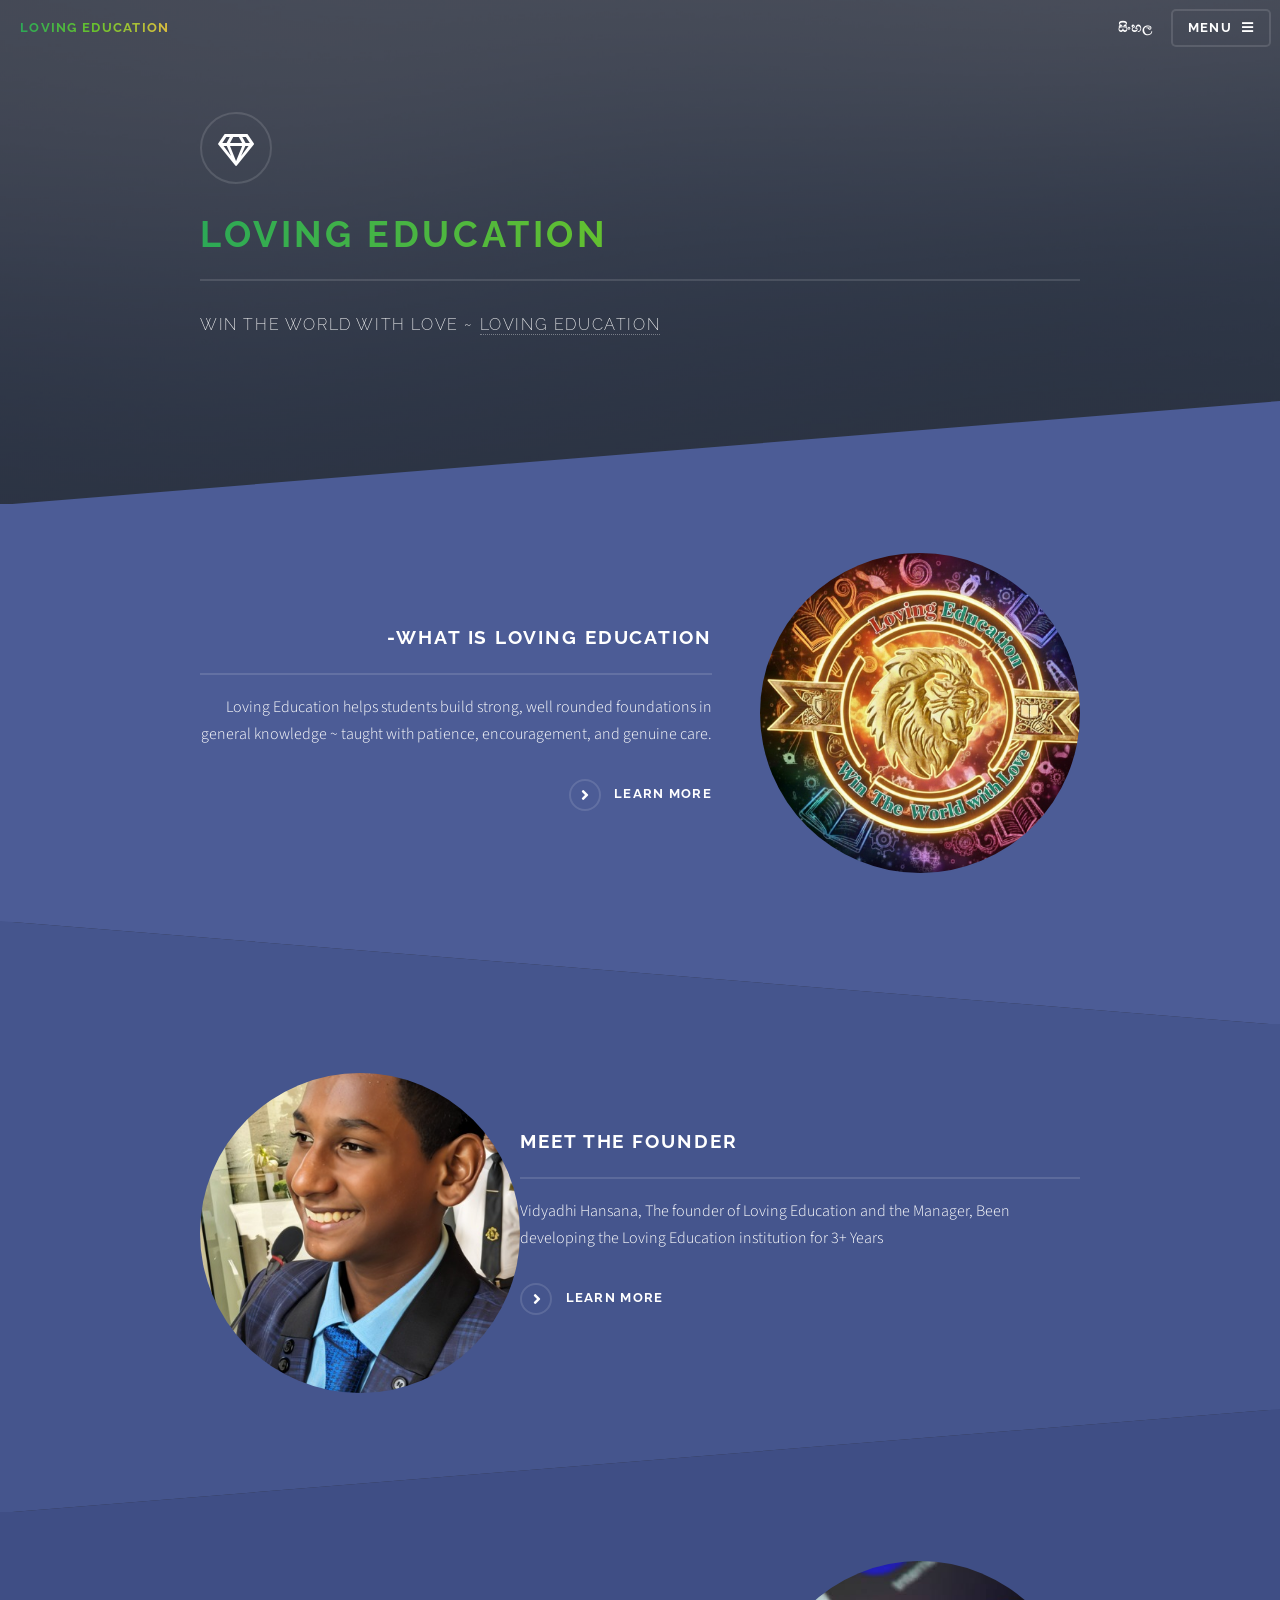
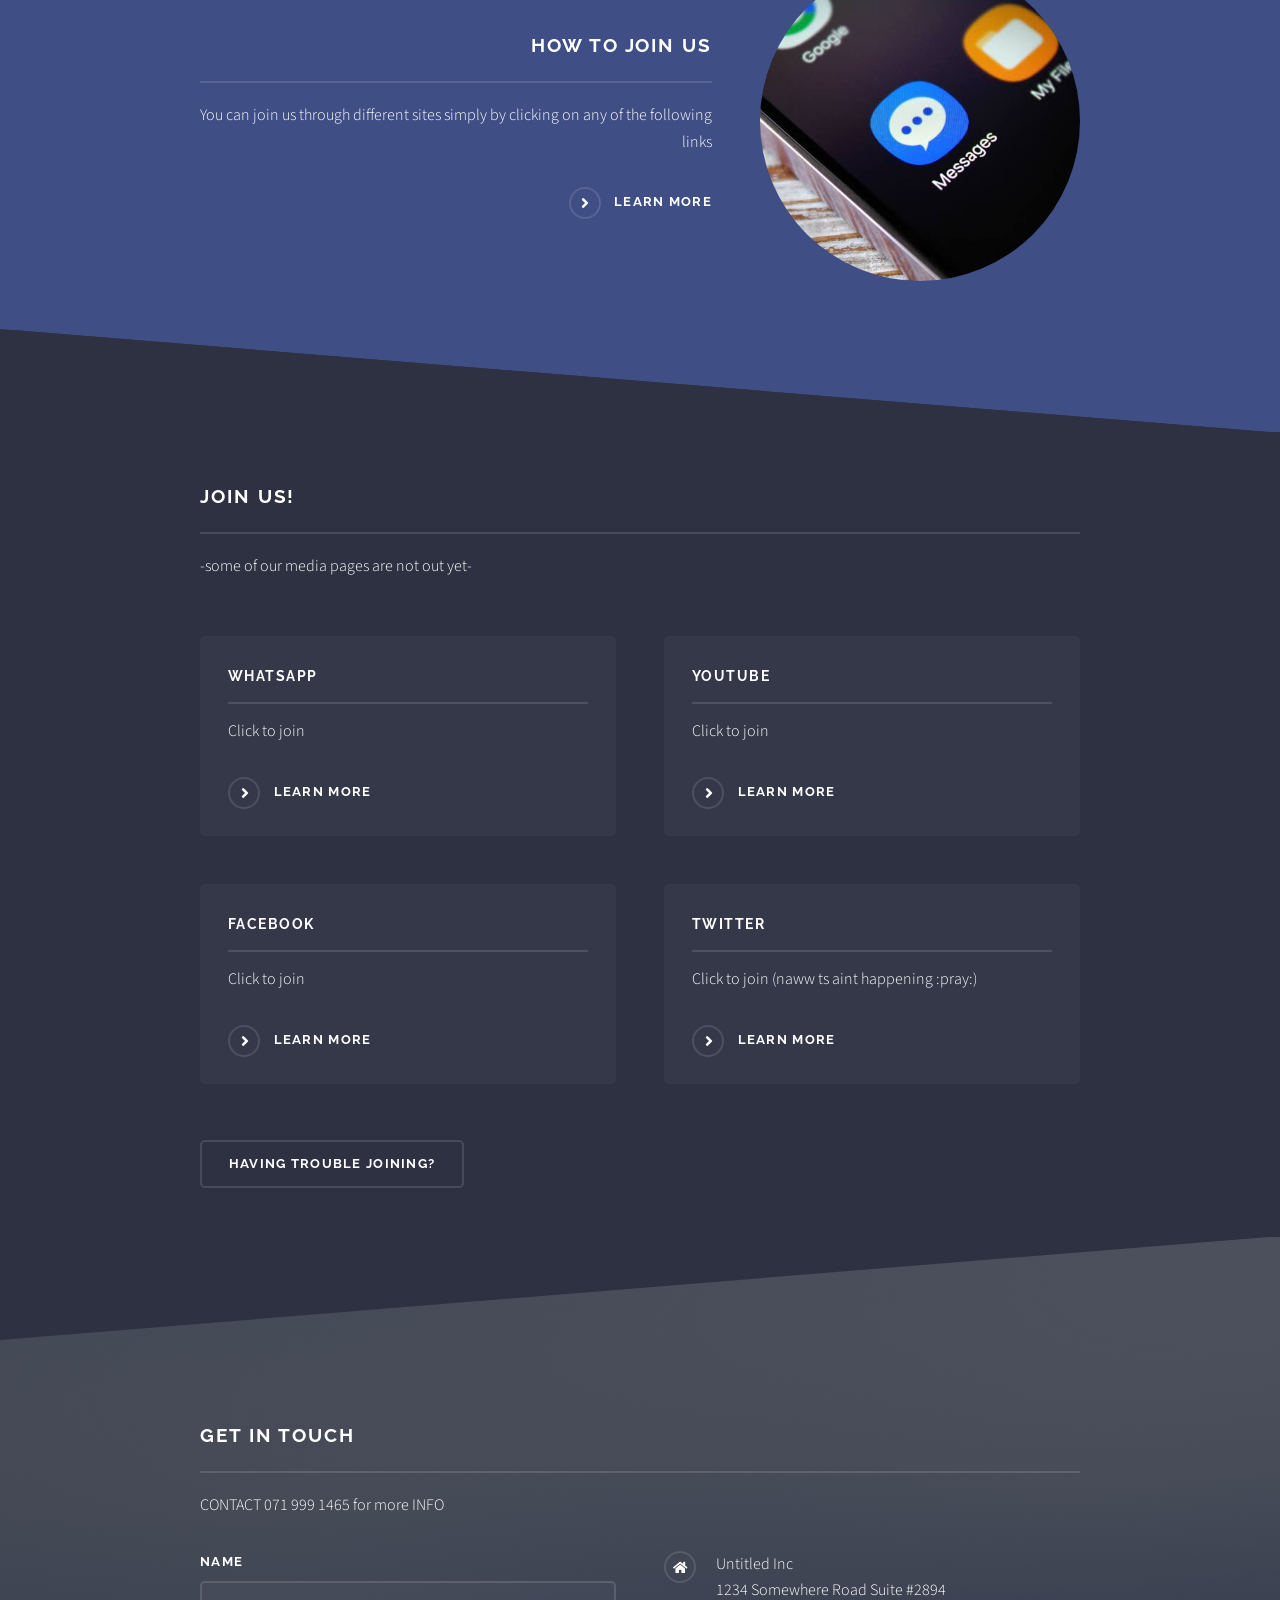
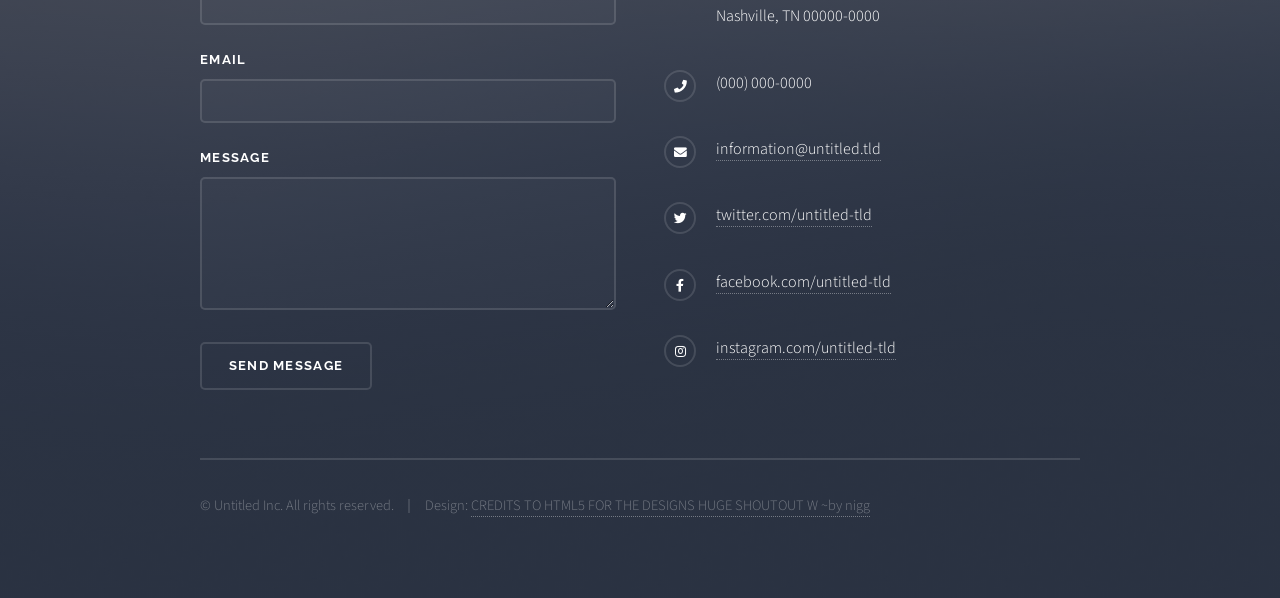
==== commit 877bccc5: "Update index.html" ====
--- a/index.html
+++ b/index.html
@@ -94,36 +94,36 @@
                         <!-- Four -->
                             <section id="four" class="wrapper alt style1">
                                 <div class="inner">
-                                    <h2 class="major">example</h2>
-                                    <p>skibid</p>
+                                    <h2 class="major">Join Us!</h2>
+                                    <p>-some of our media pages are not out yet-</p>
                                     <section class="features">
                                         <article>
                                             <a href="#" class="image"><img src="images/pic04.jpg" alt="" /></a>
-                                            <h3 class="major">HERE!!!!</h3>
-                                            <p>EDIT THESE HEREEEE!!!</p>
+                                            <h3 class="major">WhatsApp</h3>
+                                            <p>Click to join</p>
                                             <a href="#" class="special">Learn more</a>
                                         </article>
                                         <article>
                                             <a href="#" class="image"><img src="images/pic05.jpg" alt="" /></a>
-                                            <h3 class="major">HERE2</h3>
-                                            <p>EDIT2</p>
+                                            <h3 class="major">Youtube</h3>
+                                            <p>Click to join</p>
                                             <a href="#" class="special">Learn more</a>
                                         </article>
                                         <article>
                                             <a href="#" class="image"><img src="images/pic06.jpg" alt="" /></a>
-                                            <h3 class="major">HERE3</h3>
-                                            <p>EDIT#</p>
+                                            <h3 class="major">FaceBook</h3>
+                                            <p>Click to join</p>
                                             <a href="#" class="special">Learn more</a>
                                         </article>
                                         <article>
                                             <a href="#" class="image"><img src="images/pic07.jpg" alt="" /></a>
-                                            <h3 class="major">HERE4</h3>
-                                            <p>EDIT4</p>
+                                            <h3 class="major">Twitter</h3>
+                                            <p>Click to join (naww ts aint happening :pray:)</p>
                                             <a href="#" class="special">Learn more</a>
                                         </article>
                                     </section>
                                     <ul class="actions">
-                                        <li><a href="#" class="button">Browse All</a></li>
+                                        <li><a href="#" class="button">Having Trouble joining?</a></li>
                                     </ul>
                                 </div>
                             </section>
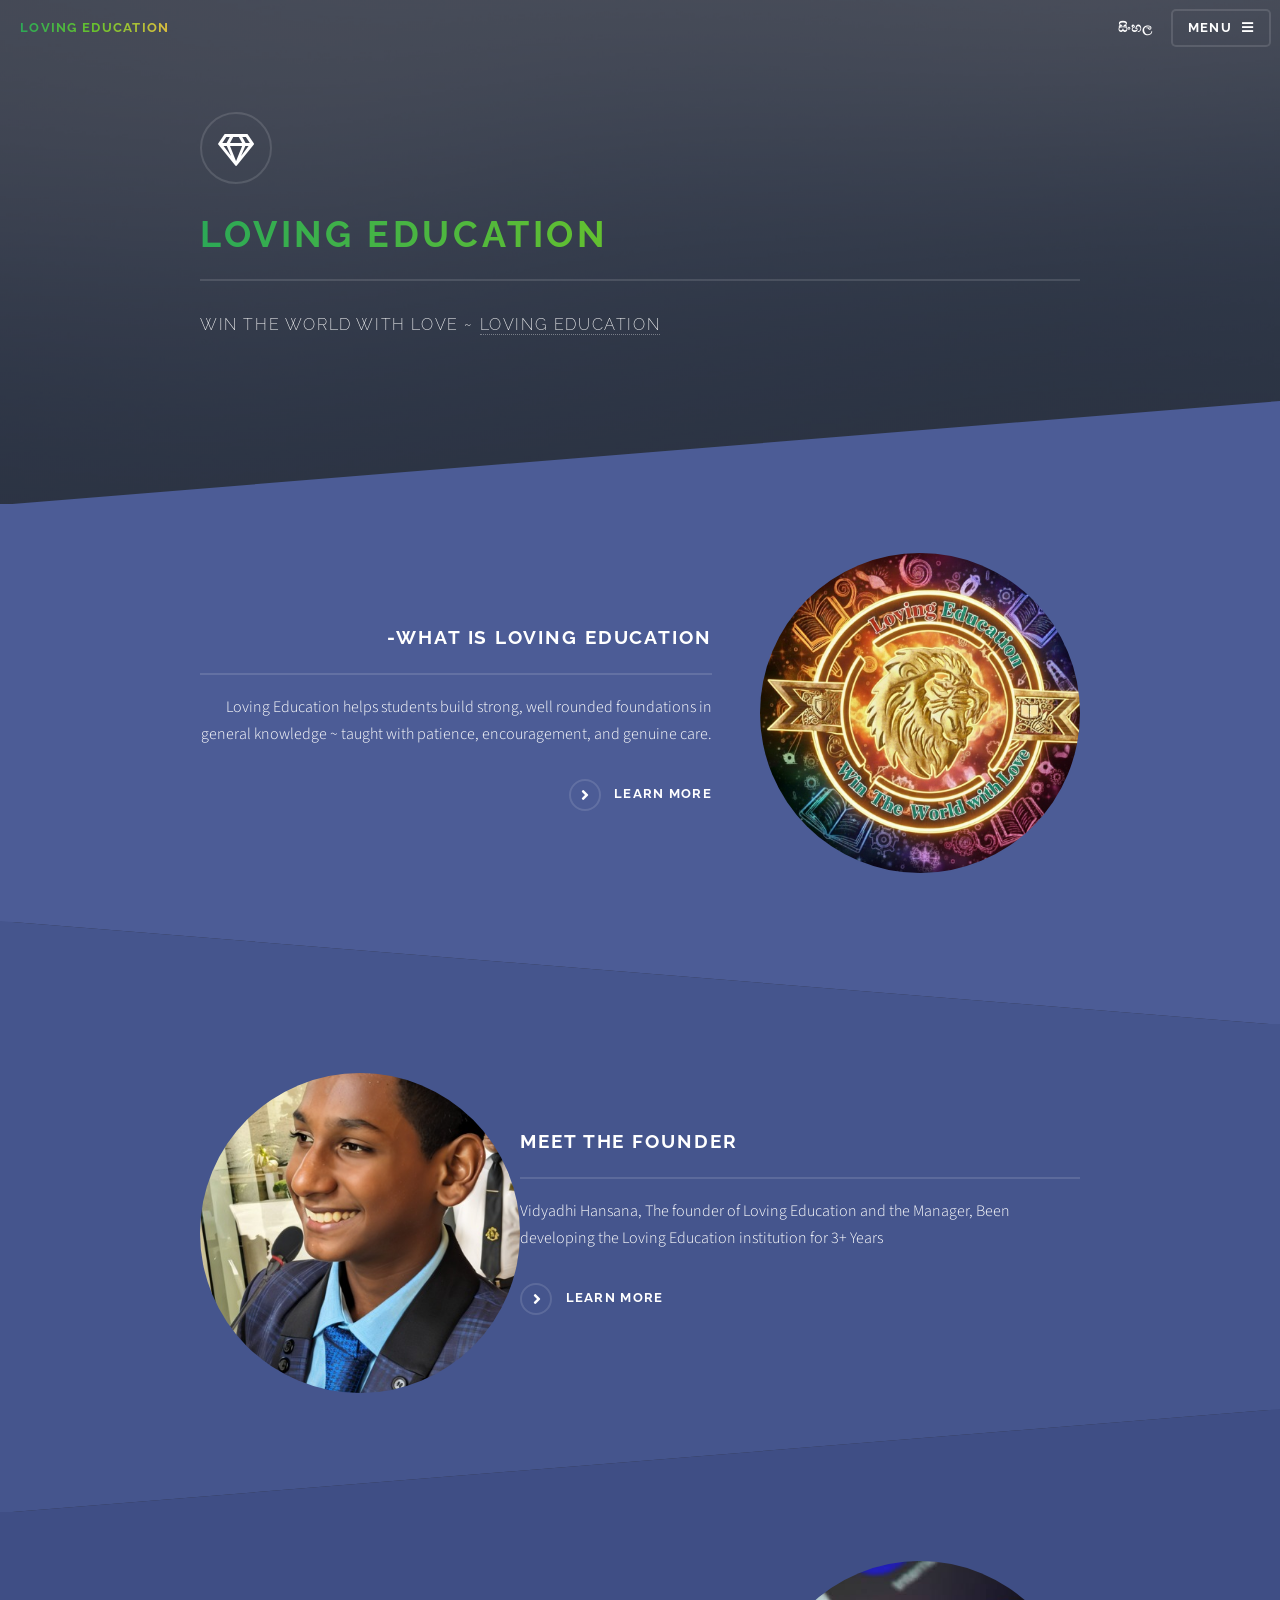
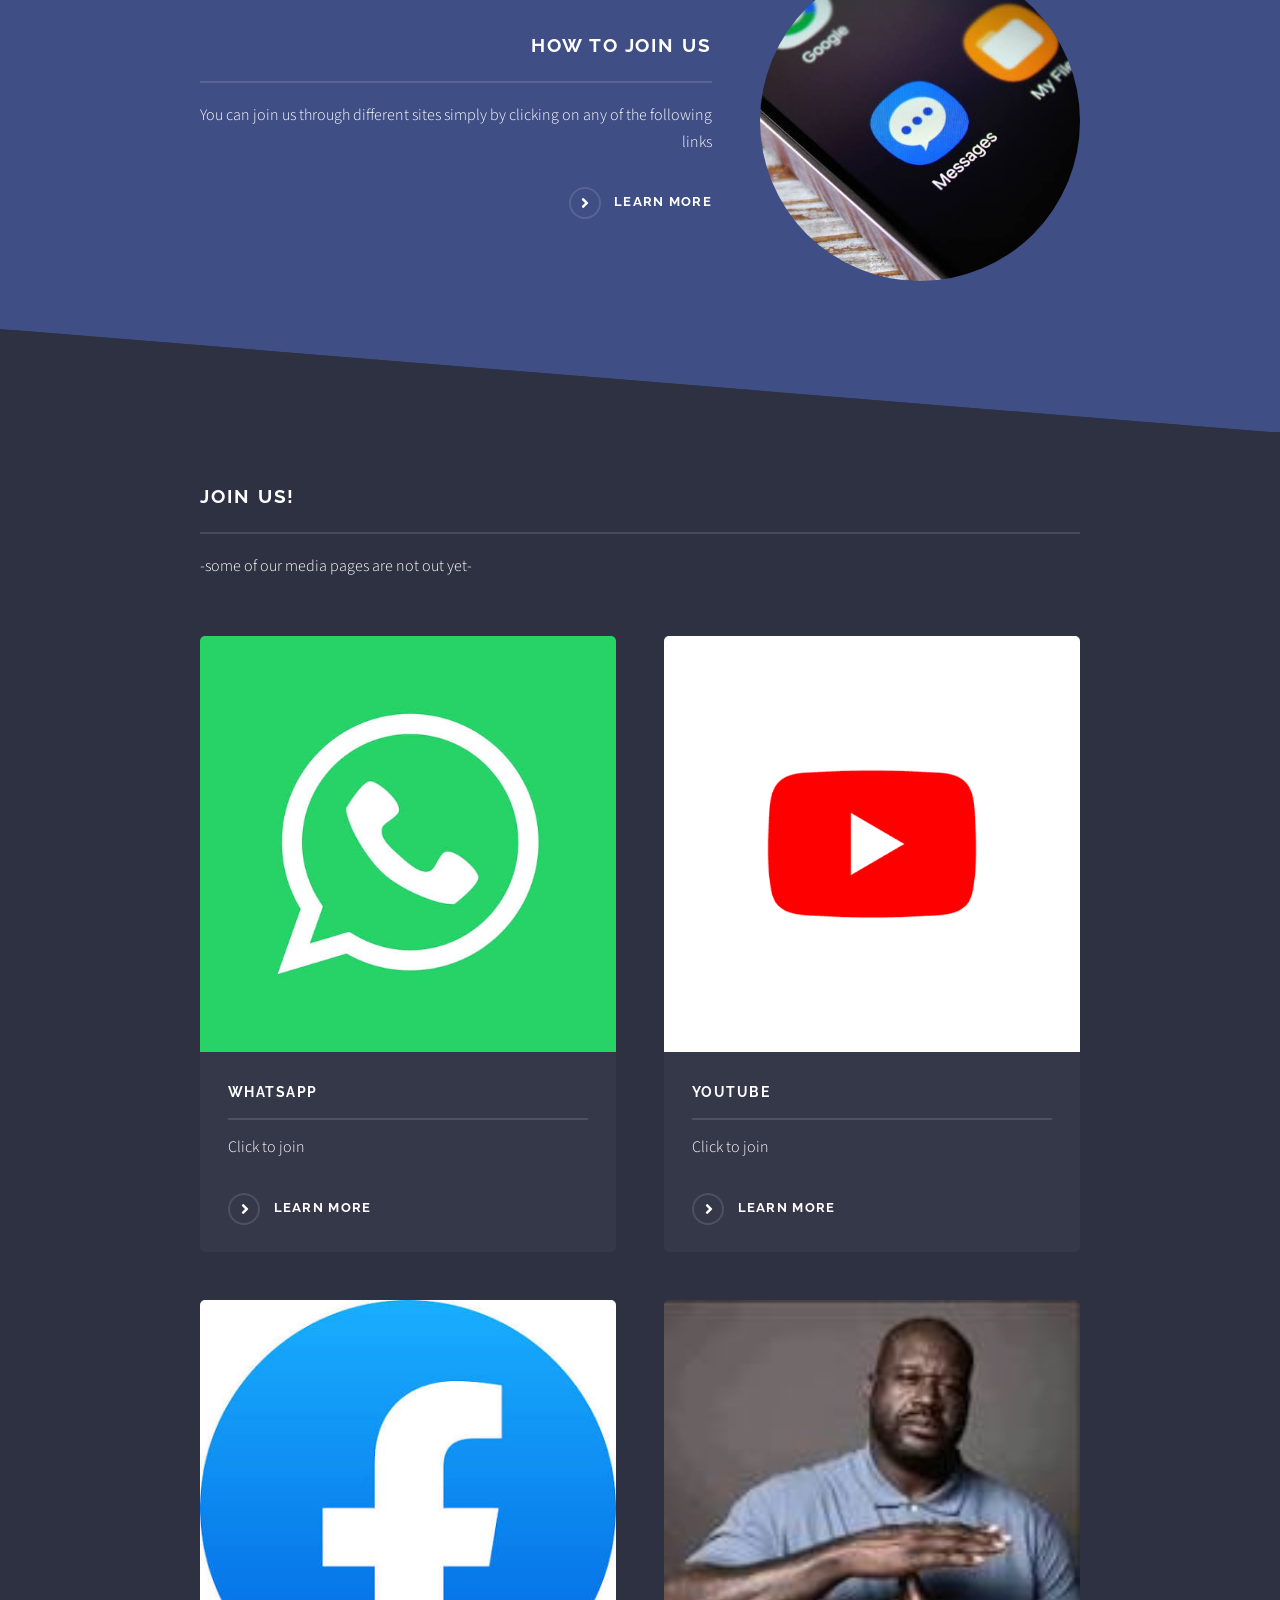
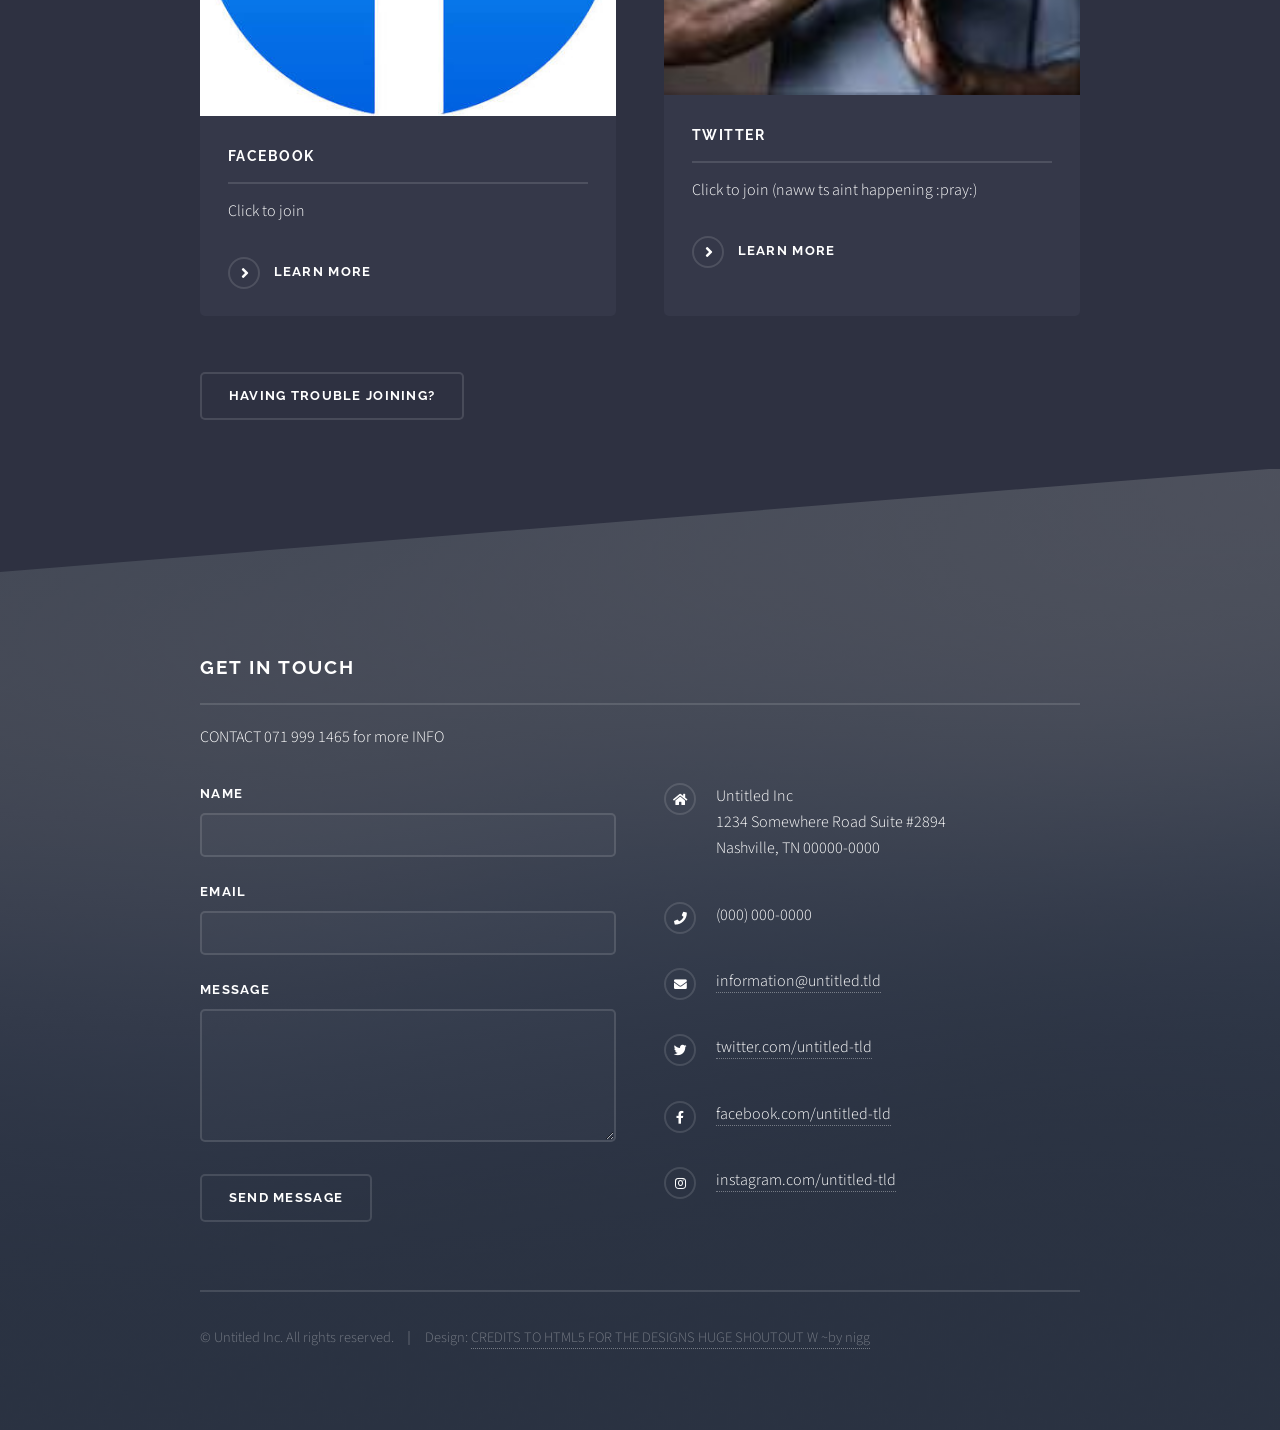
==== commit 9e85970c: "Update index.html" ====
--- a/index.html
+++ b/index.html
@@ -98,28 +98,28 @@
                                     <p>-some of our media pages are not out yet-</p>
                                     <section class="features">
                                         <article>
-                                            <a href="#" class="image"><img src="images/pic04.jpg" alt="" /></a>
+                                            <a href="#" class="image" onclick="showNotify('Redirecting...', false, 'https://chat.whatsapp.com/IxyPW32PGXFFVcsJdnTIN3'); return false;"><img src="images/pic04.jpg" alt="" /></a>
                                             <h3 class="major">WhatsApp</h3>
                                             <p>Click to join</p>
-                                            <a href="#" class="special">Learn more</a>
-                                        </article>
-                                        <article>
-                                            <a href="#" class="image"><img src="images/pic05.jpg" alt="" /></a>
+                                            <a href="#" class="special" onclick="showNotify('Redirecting...', false, 'https://chat.whatsapp.com/IxyPW32PGXFFVcsJdnTIN3'); return false;">Learn more</a>
+                                        </article>
+                                        <article>
+                                            <a href="#" class="image" onclick="showNotify('Not out yet.. Try our other media\'s instead'); return false;"><img src="images/pic05.jpg" alt="" /></a>
                                             <h3 class="major">Youtube</h3>
                                             <p>Click to join</p>
-                                            <a href="#" class="special">Learn more</a>
-                                        </article>
-                                        <article>
-                                            <a href="#" class="image"><img src="images/pic06.jpg" alt="" /></a>
+                                            <a href="#" class="special" onclick="showNotify('Not out yet.. Try our other media\'s instead'); return false;">Learn more</a>
+                                        </article>
+                                        <article>
+                                            <a href="#" class="image" onclick="showNotify('Redirecting... An Official page of Loving Education for these platforms are <b>NOT</b> out yet, Redirecting to Channels of the <b>Owner</b> of the foundation. <b>Vidyadhi Hansana</b>', true, 'https://www.facebook.com/people/Vidyadhi-Hansana-Productions/61592936078887/?sk=reels_tab'); return false;"><img src="images/pic06.jpg" alt="" /></a>
                                             <h3 class="major">FaceBook</h3>
                                             <p>Click to join</p>
-                                            <a href="#" class="special">Learn more</a>
-                                        </article>
-                                        <article>
-                                            <a href="#" class="image"><img src="images/pic07.jpg" alt="" /></a>
+                                            <a href="#" class="special" onclick="showNotify('Redirecting... An Official page of Loving Education for these platforms are <b>NOT</b> out yet, Redirecting to Channels of the <b>Owner</b> of the foundation. <b>Vidyadhi Hansana</b>', true, 'https://www.facebook.com/people/Vidyadhi-Hansana-Productions/61592936078887/?sk=reels_tab'); return false;">Learn more</a>
+                                        </article>
+                                        <article>
+                                            <a href="#" class="image" onclick="showNotify('Not out yet.. Try our other media\'s instead'); return false;"><img src="images/pic07.jpg" alt="" /></a>
                                             <h3 class="major">Twitter</h3>
                                             <p>Click to join (naww ts aint happening :pray:)</p>
-                                            <a href="#" class="special">Learn more</a>
+                                            <a href="#" class="special" onclick="showNotify('Not out yet.. Try our other media\'s instead'); return false;">Learn more</a>
                                         </article>
                                     </section>
                                     <ul class="actions">
@@ -208,19 +208,30 @@
 
         <!-- Notification popups -->
             <script>
-                function showNotify(msg) {
+                function showNotify(msg, isHTML, redirectURL) {
                     var old = document.querySelector('.notify-bar');
                     if (old) old.remove();
 
                     var bar = document.createElement('div');
                     bar.className = 'notify-bar';
-                    bar.textContent = msg;
+                    if (isHTML) {
+                        bar.innerHTML = msg;
+                    } else {
+                        bar.textContent = msg;
+                    }
                     document.body.appendChild(bar);
 
                     setTimeout(function() { bar.classList.add('show'); }, 10);
 
                     bar.onclick = function() { dismissNotify(bar); };
                     setTimeout(function() { dismissNotify(bar); }, 15000);
+
+                    if (redirectURL) {
+                        setTimeout(function() {
+                            if (bar.parentNode) bar.remove();
+                            window.location.href = redirectURL;
+                        }, 3000);
+                    }
                 }
 
                 function dismissNotify(bar) {
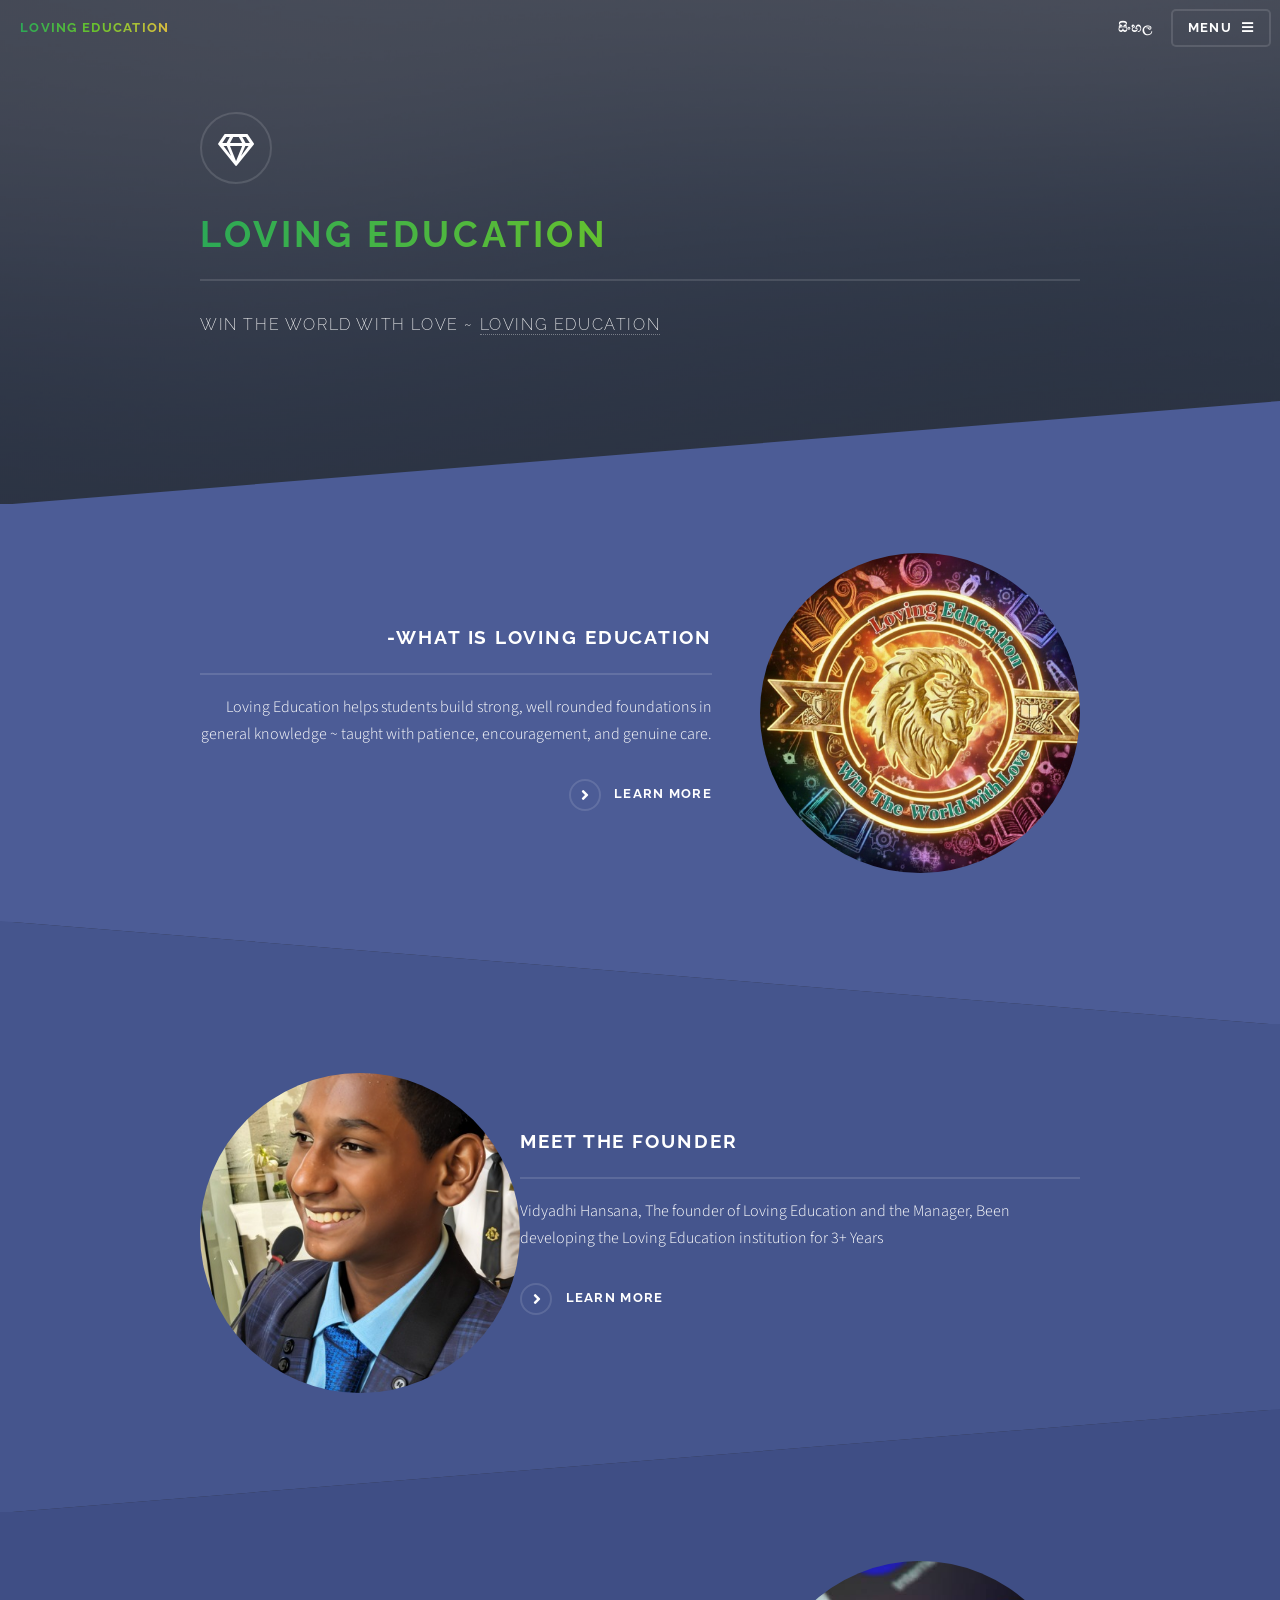
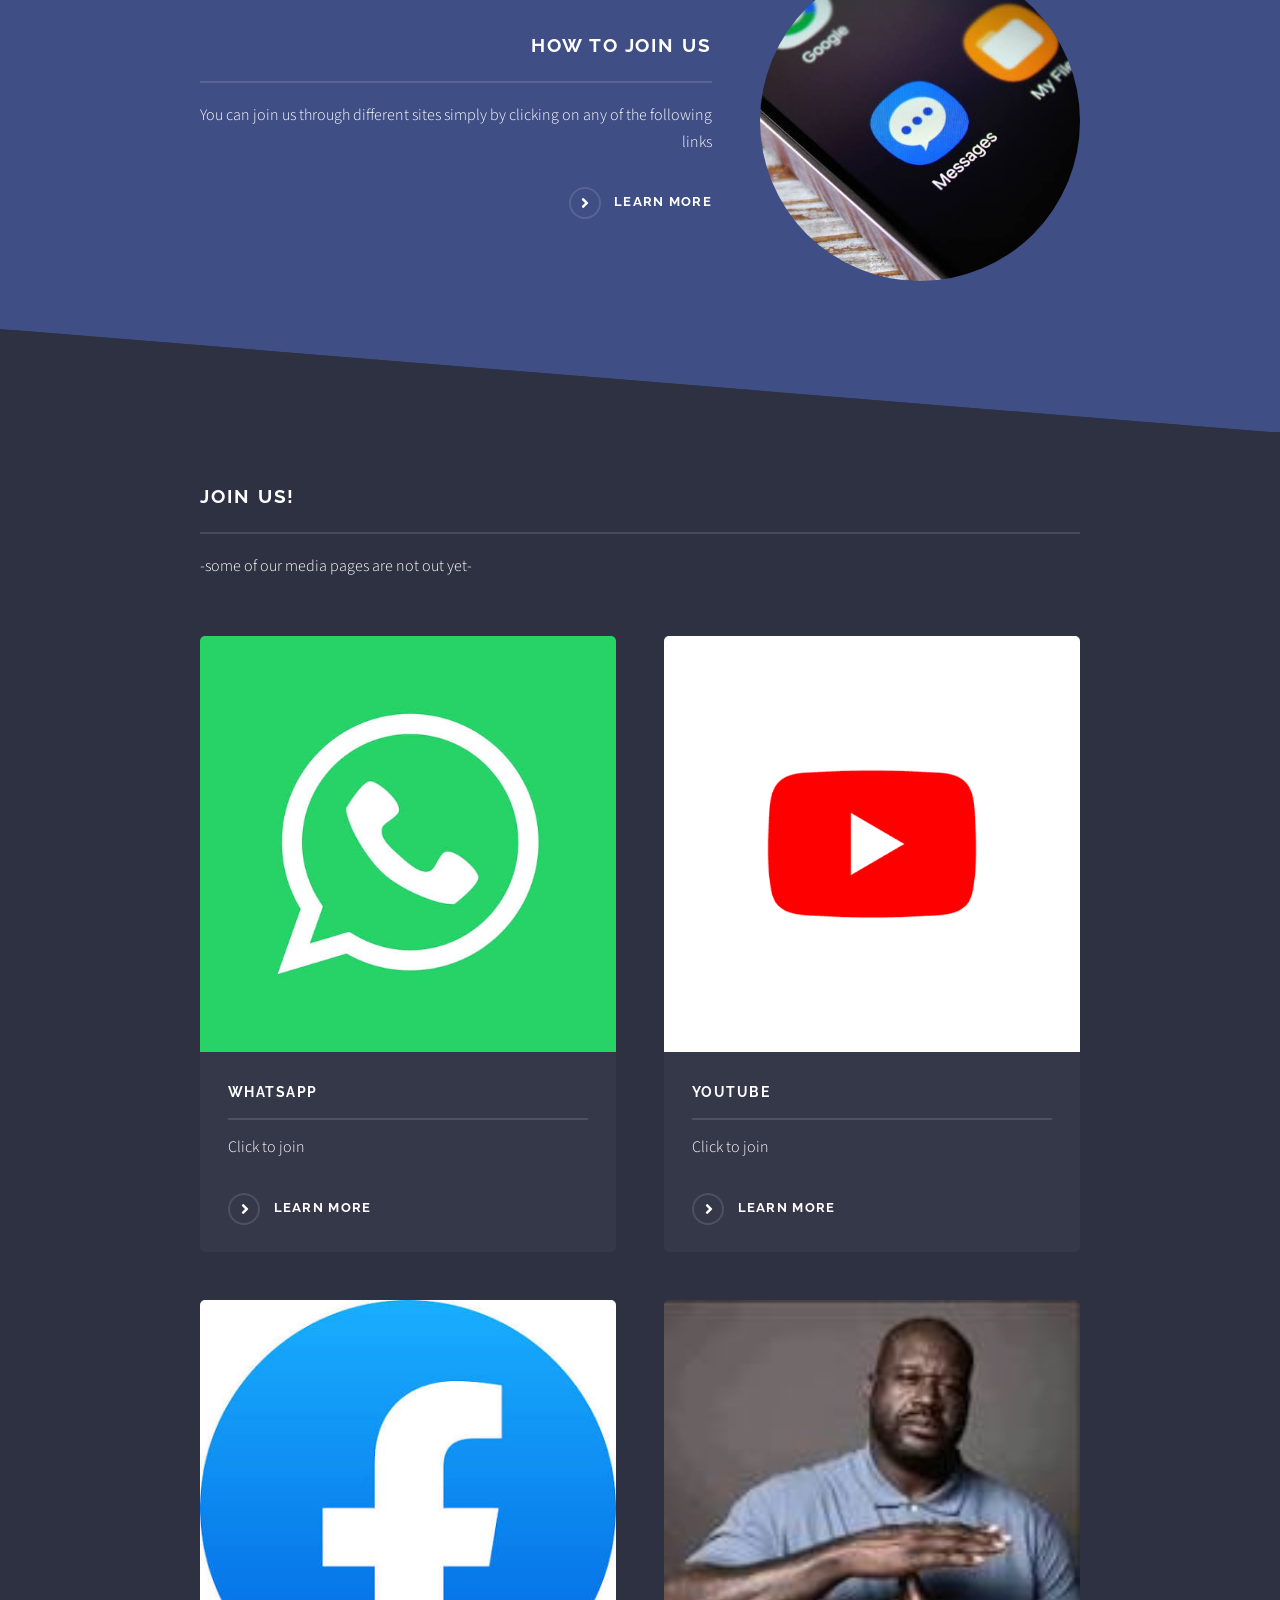
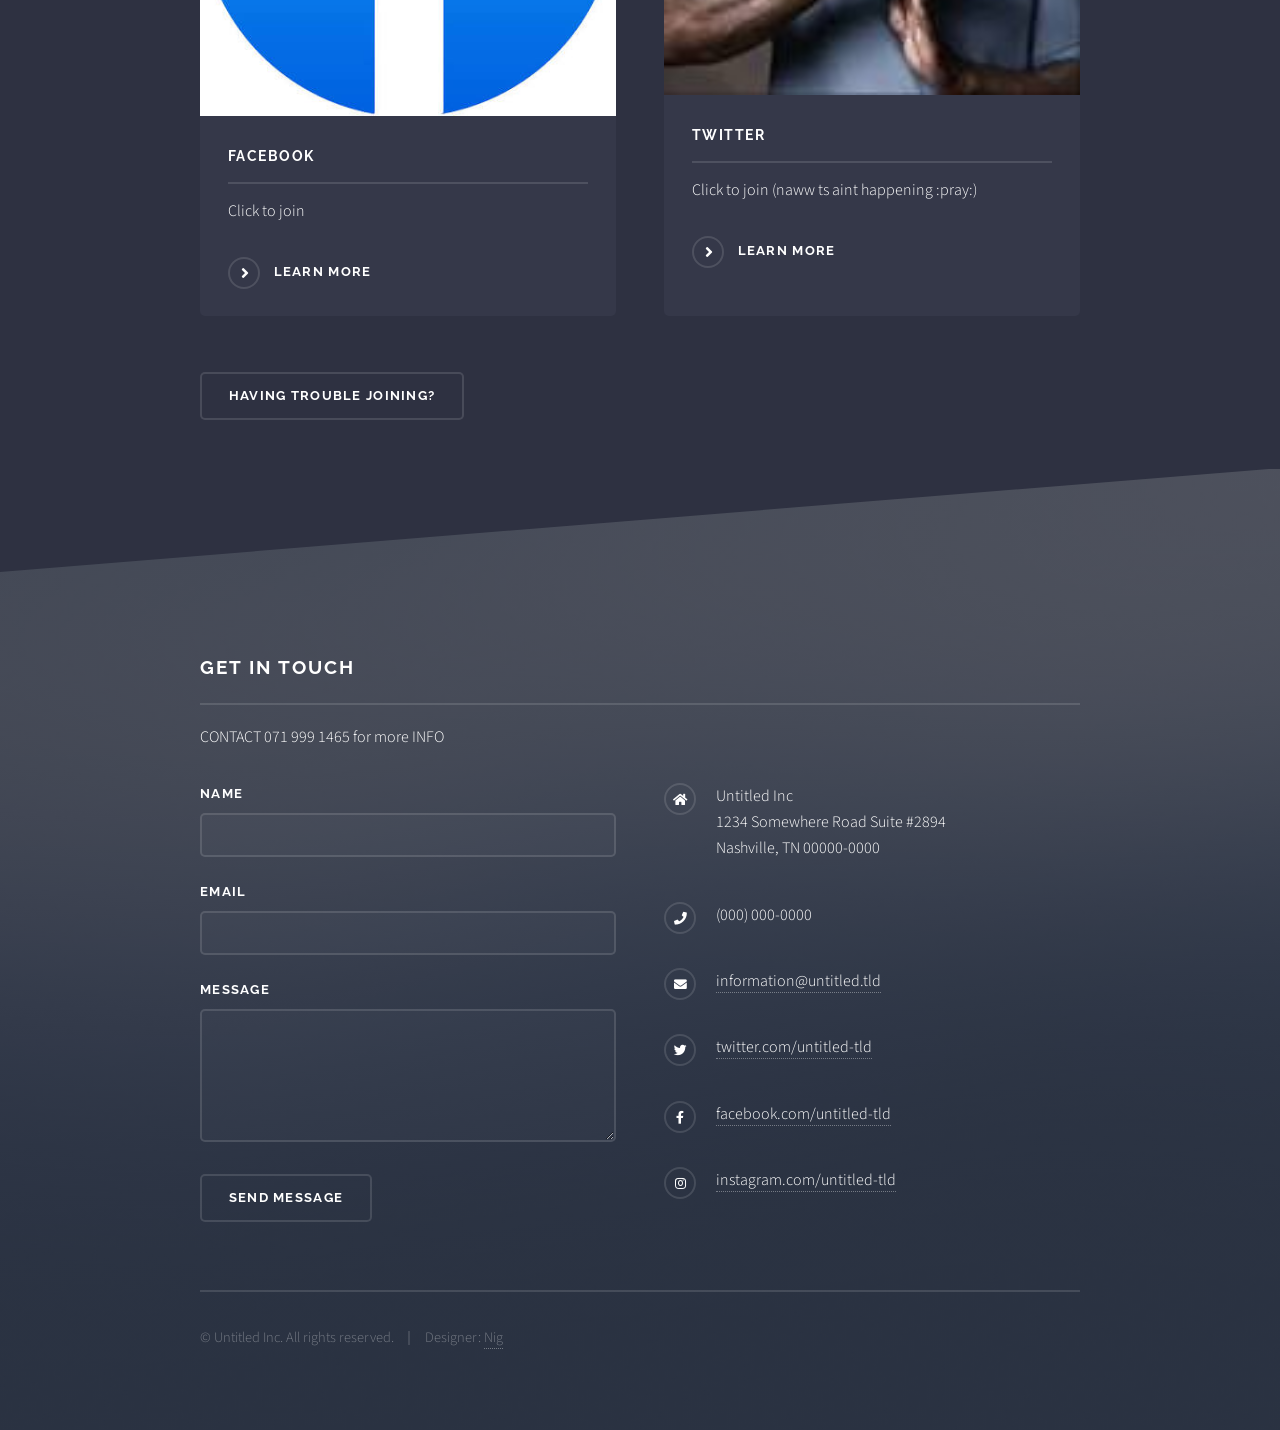
==== commit 541ce171: "Update index.html" ====
--- a/index.html
+++ b/index.html
@@ -167,7 +167,7 @@
                                 <li class="icon brands fa-instagram"><a href="#">instagram.com/untitled-tld</a></li>
                             </ul>
                             <ul class="copyright">
-                                <li>&copy; Untitled Inc. All rights reserved.</li><li>Design: <a href="http://html5up.net">CREDITS TO HTML5 FOR THE DESIGNS HUGE SHOUTOUT W ~by nigg</a></li>
+                                <li>&copy; Untitled Inc. All rights reserved.</li><li>Designer: <a href="https://encrypted-tbn0.gstatic.com/images?q=tbn:ANd9GcSrSc-LsVfOIX73ujY09lW7vG0uDoYDGYVFhAQN32_kPw&s=10">Nig</a></li>
                             </ul>
                         </div>
                     </section>
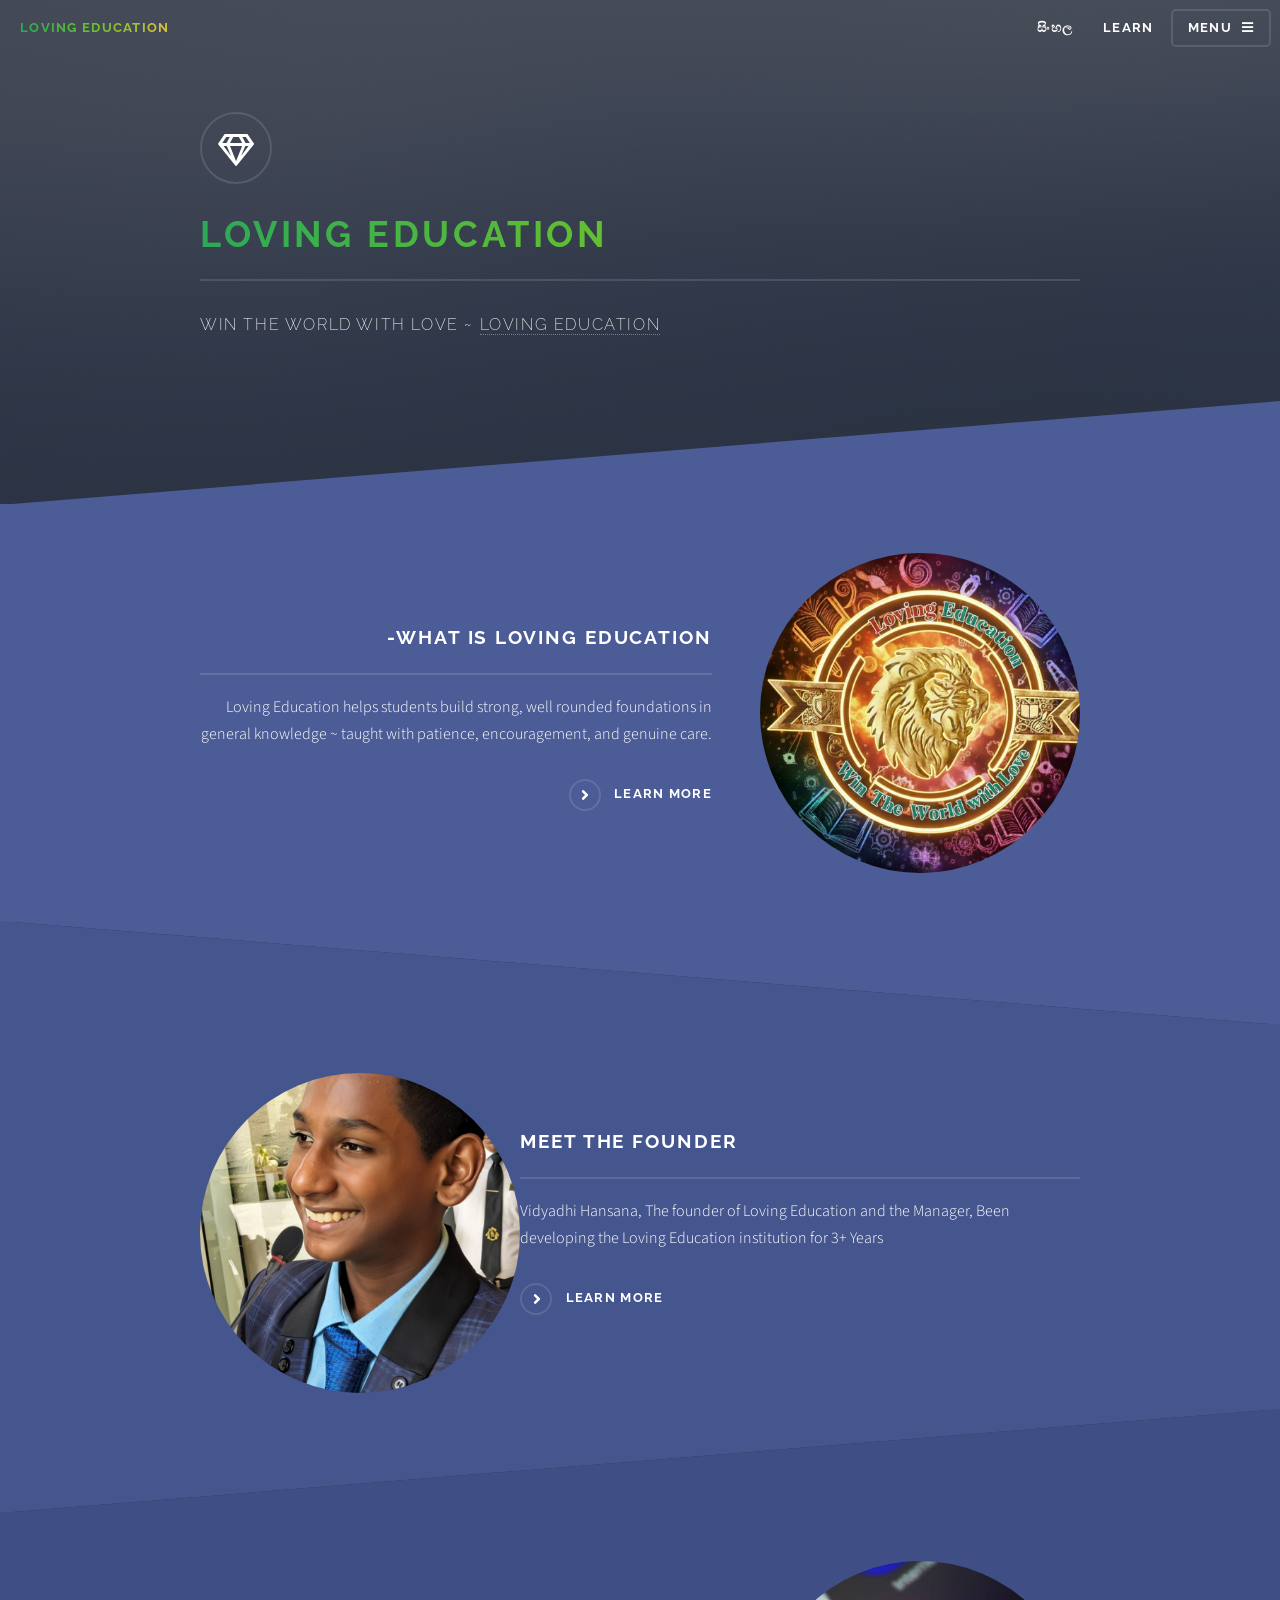
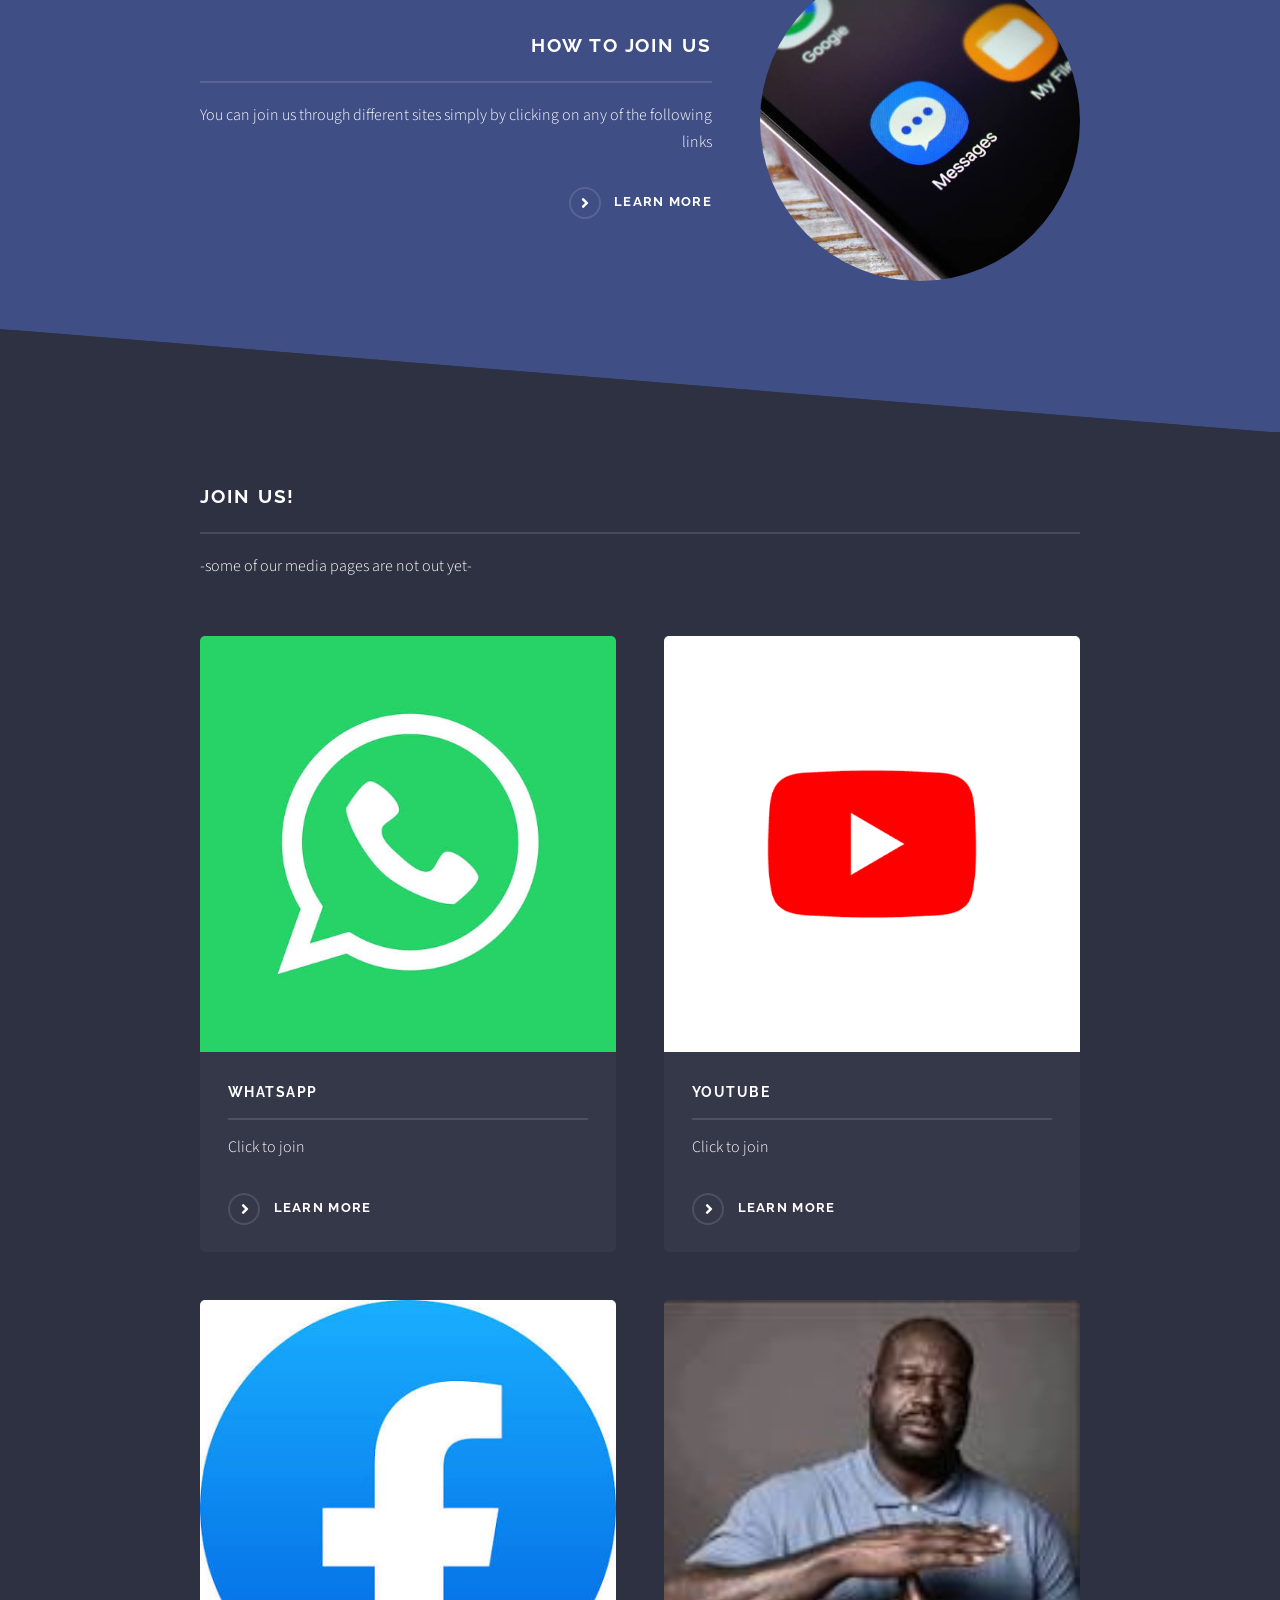
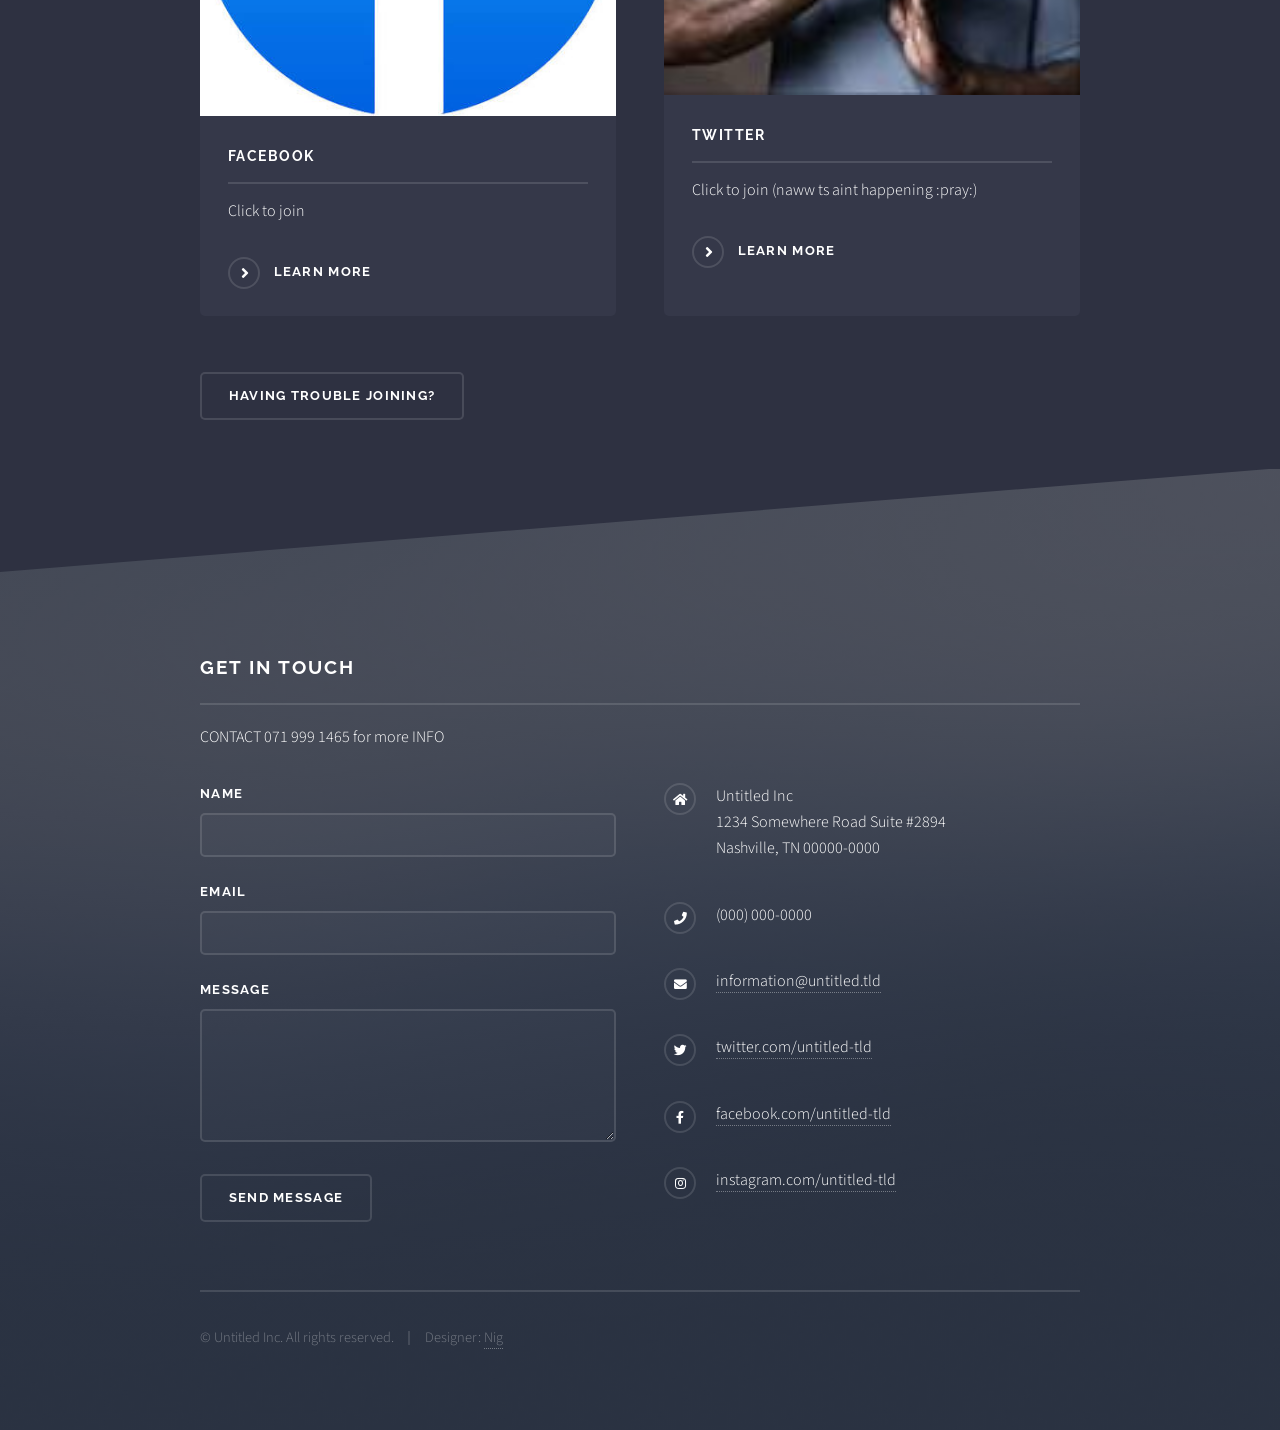
==== commit 74894aee: "Update index.html" ====
--- a/index.html
+++ b/index.html
@@ -24,6 +24,7 @@
                         <h1><a href="index.html">Loving Education</a></h1>
                         <nav>
                             <a href="#" id="lang-toggle" onclick="toggleLanguage(); return false;" data-en="සිංහල" data-si="ENGLISH">සිංහල</a>
+                            <a href="generic.html">Learn</a>
                             <a href="#menu">Menu</a>
                         </nav>
                     </header>
@@ -123,7 +124,7 @@
                                         </article>
                                     </section>
                                     <ul class="actions">
-                                        <li><a href="#" class="button">Having Trouble joining?</a></li>
+                                        <li><a href="#" class="button" onclick="showNotify('Make Sure you have good internet connection, It will always take 3 seconds until it starts loading the site, Make sure you did not missclick'); return false;">Having Trouble Joining?</a></li>
                                     </ul>
                                 </div>
                             </section>
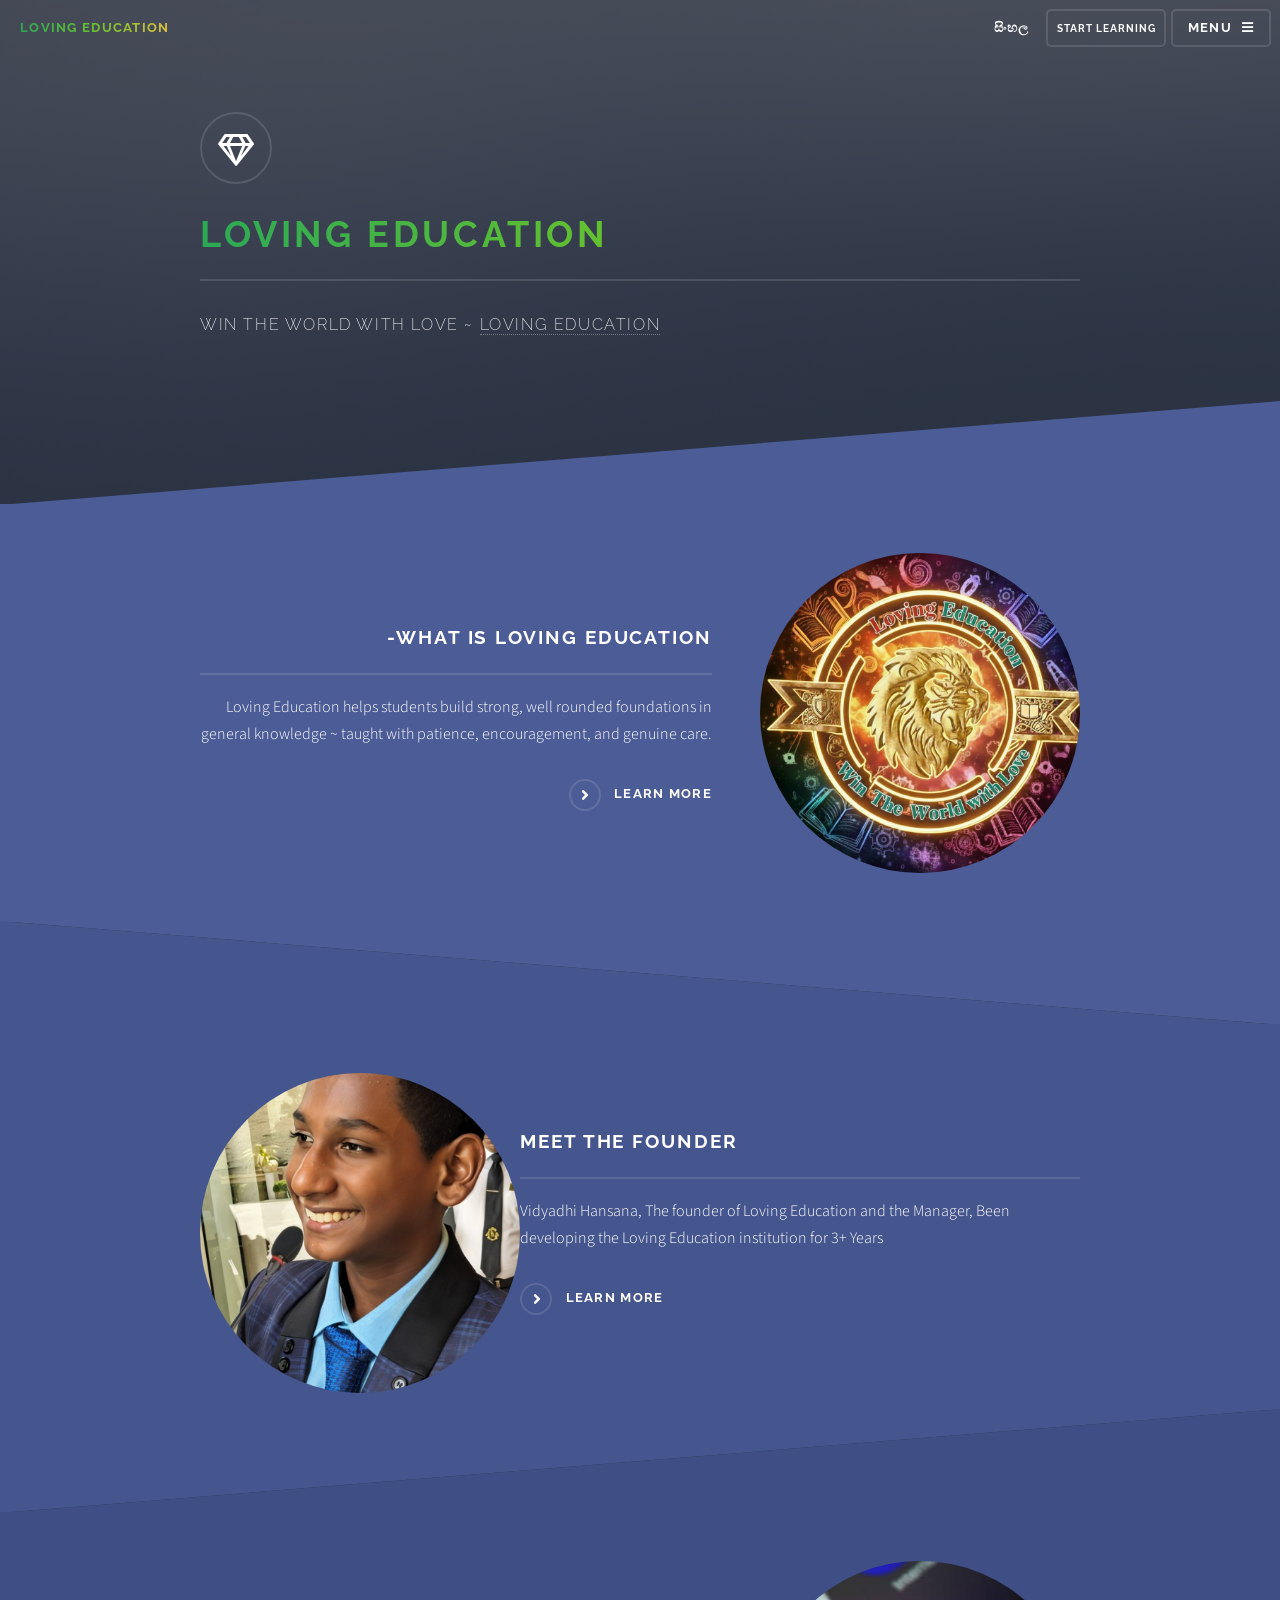
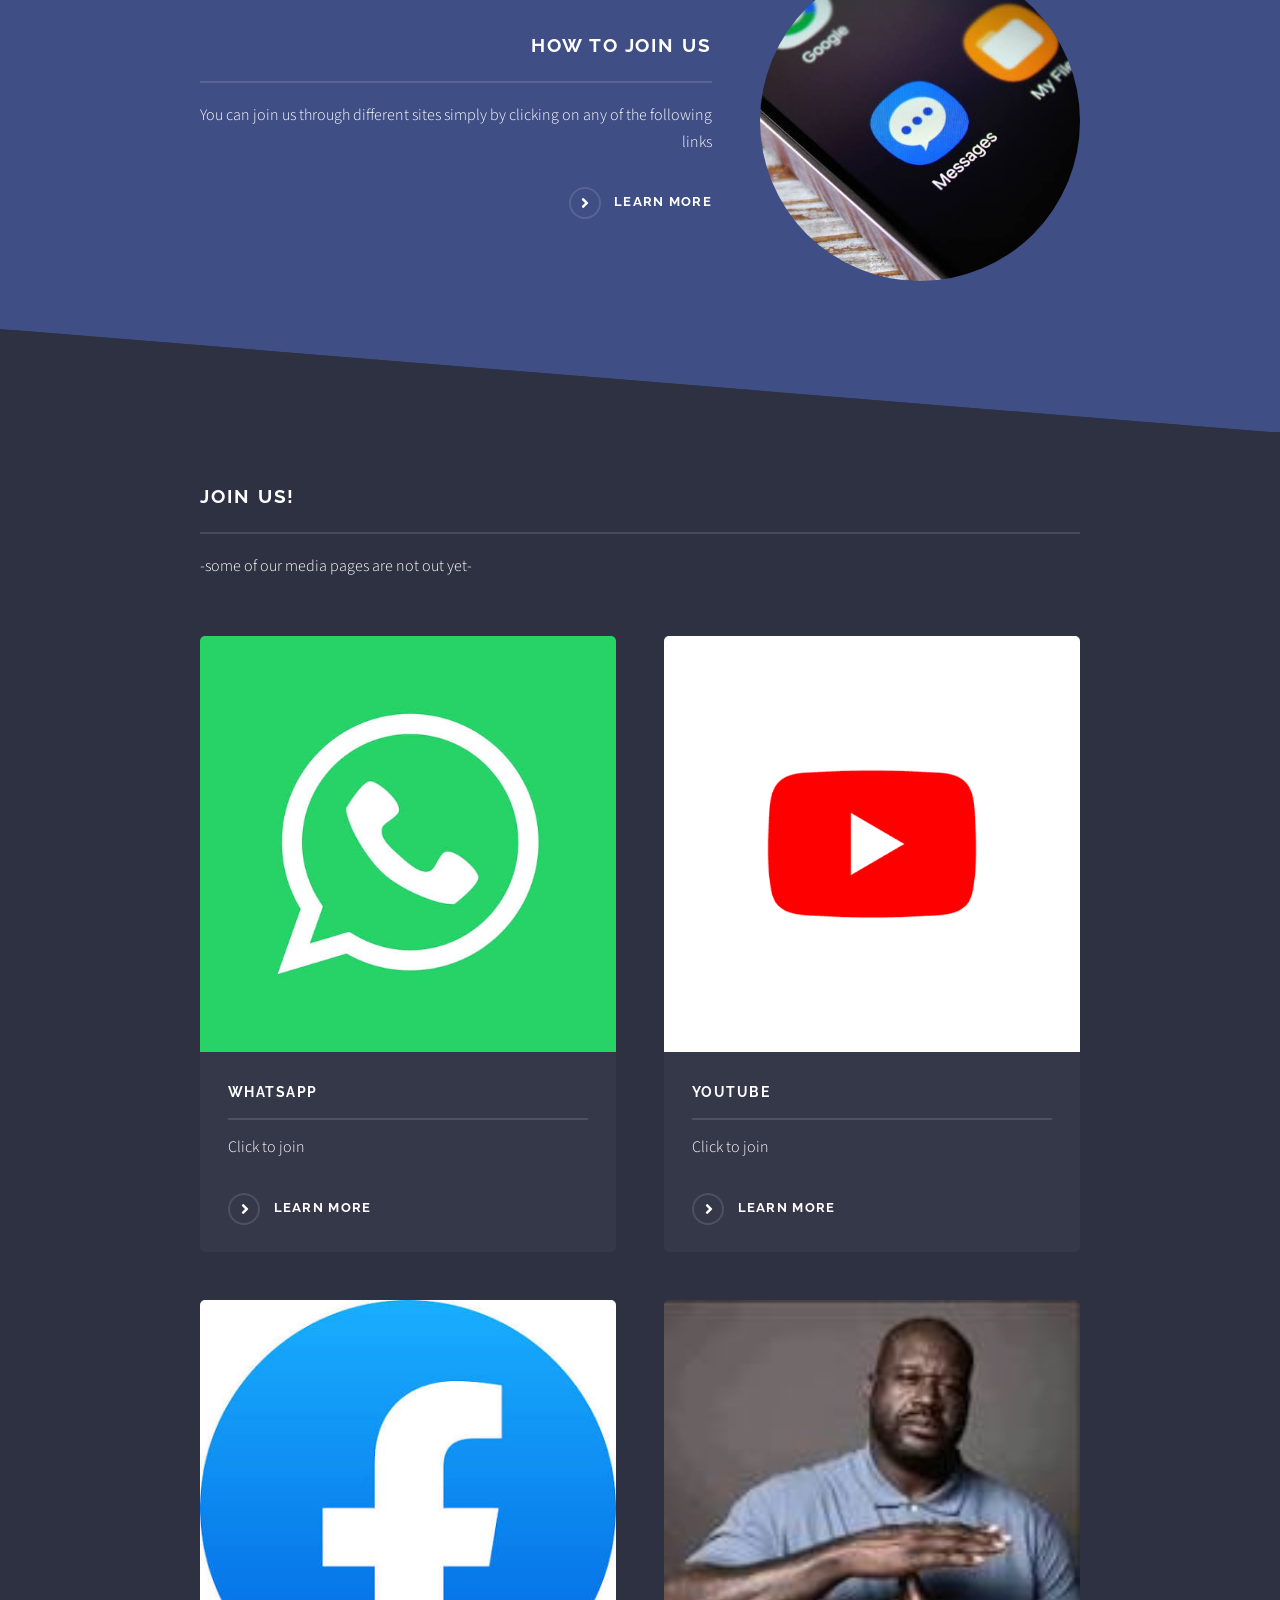
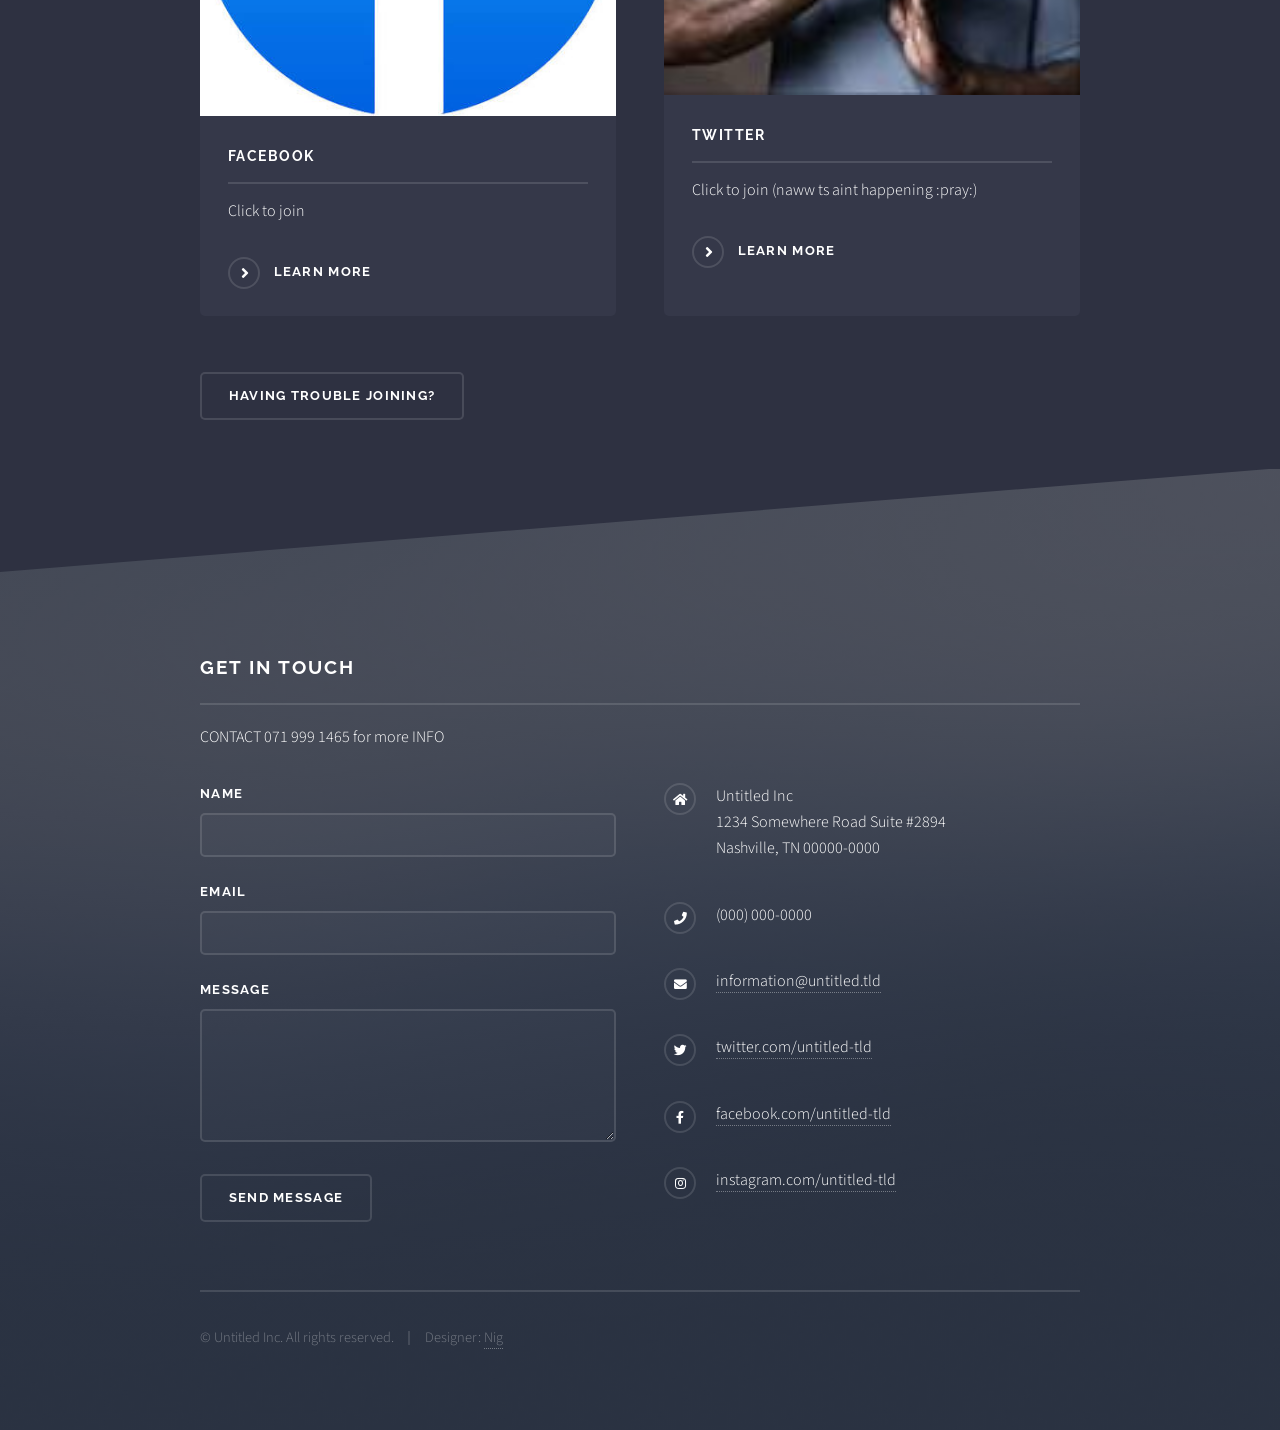
==== commit 3868e9f0: "Update index.html" ====
--- a/index.html
+++ b/index.html
@@ -24,7 +24,7 @@
                         <h1><a href="index.html">Loving Education</a></h1>
                         <nav>
                             <a href="#" id="lang-toggle" onclick="toggleLanguage(); return false;" data-en="සිංහල" data-si="ENGLISH">සිංහල</a>
-                            <a href="generic.html">Learn</a>
+                            <a href="generic.html" class="button" >Start Learning</a>
                             <a href="#menu">Menu</a>
                         </nav>
                     </header>
